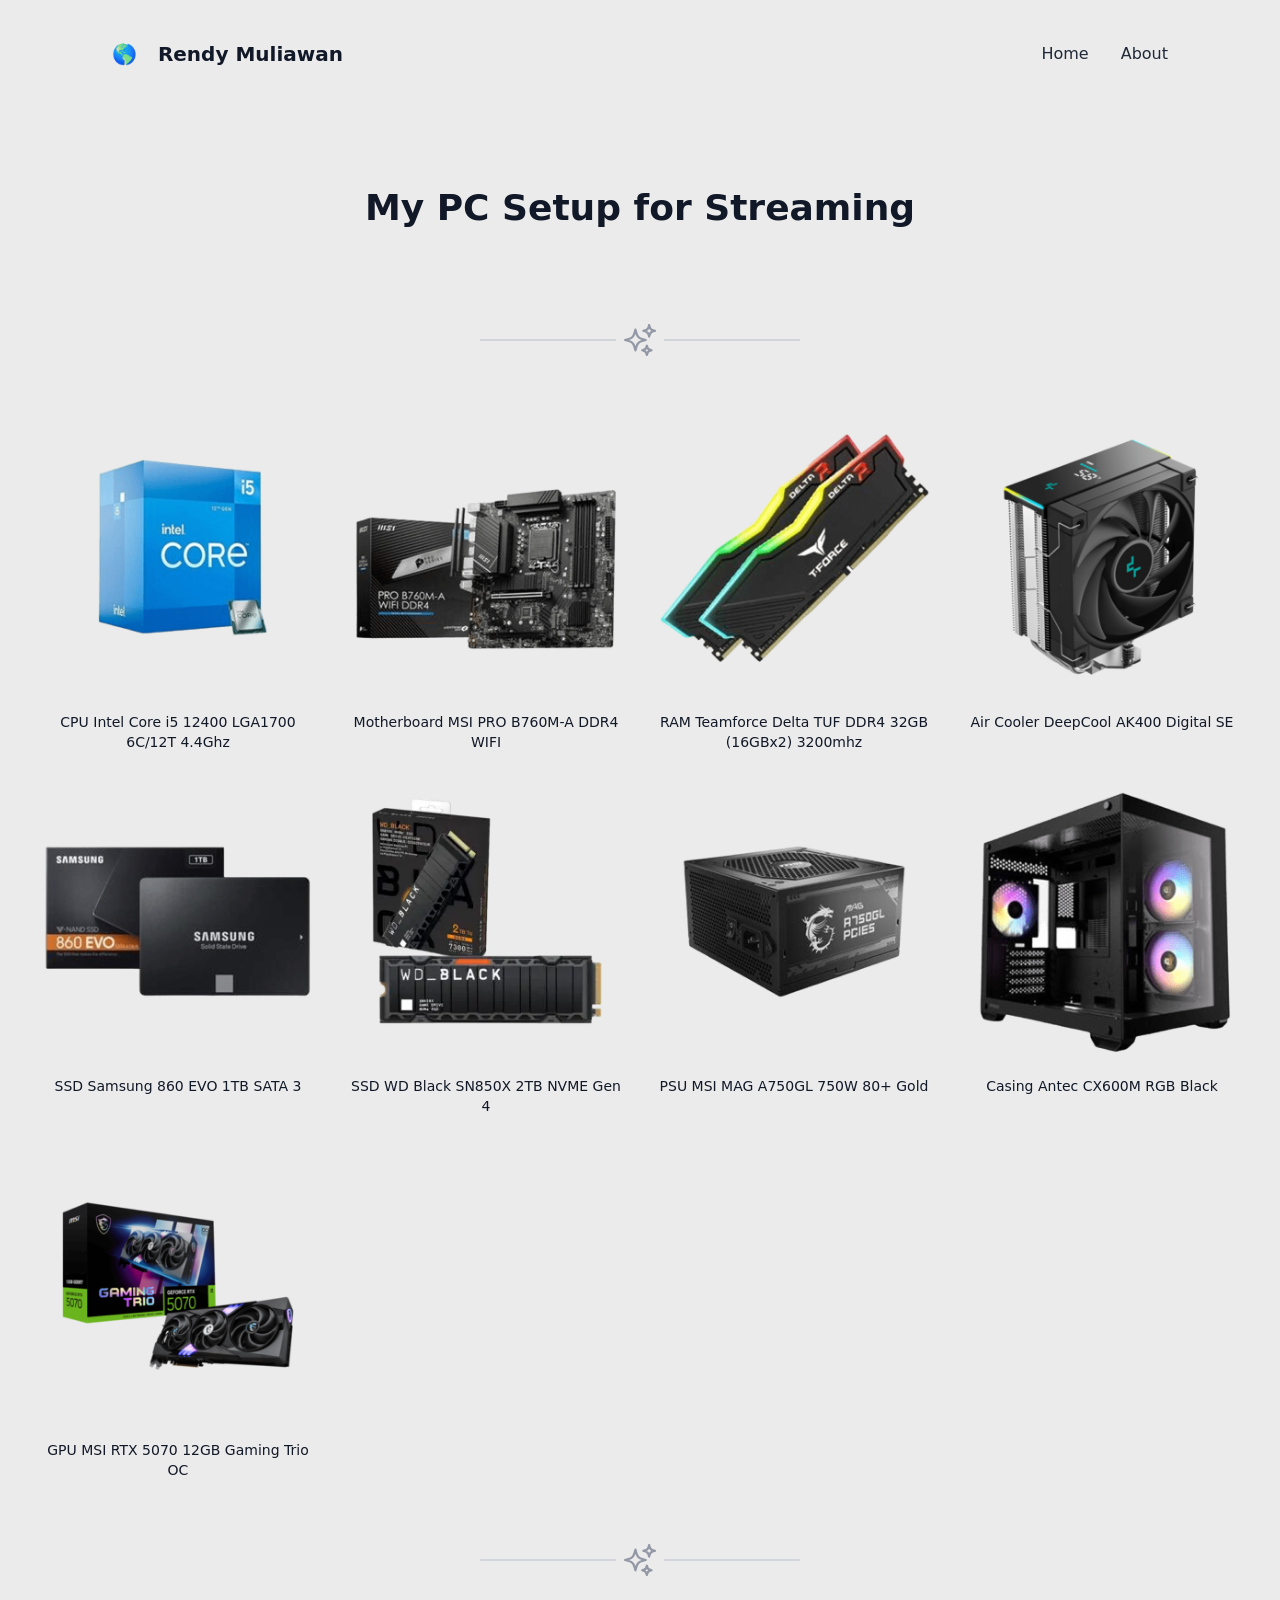
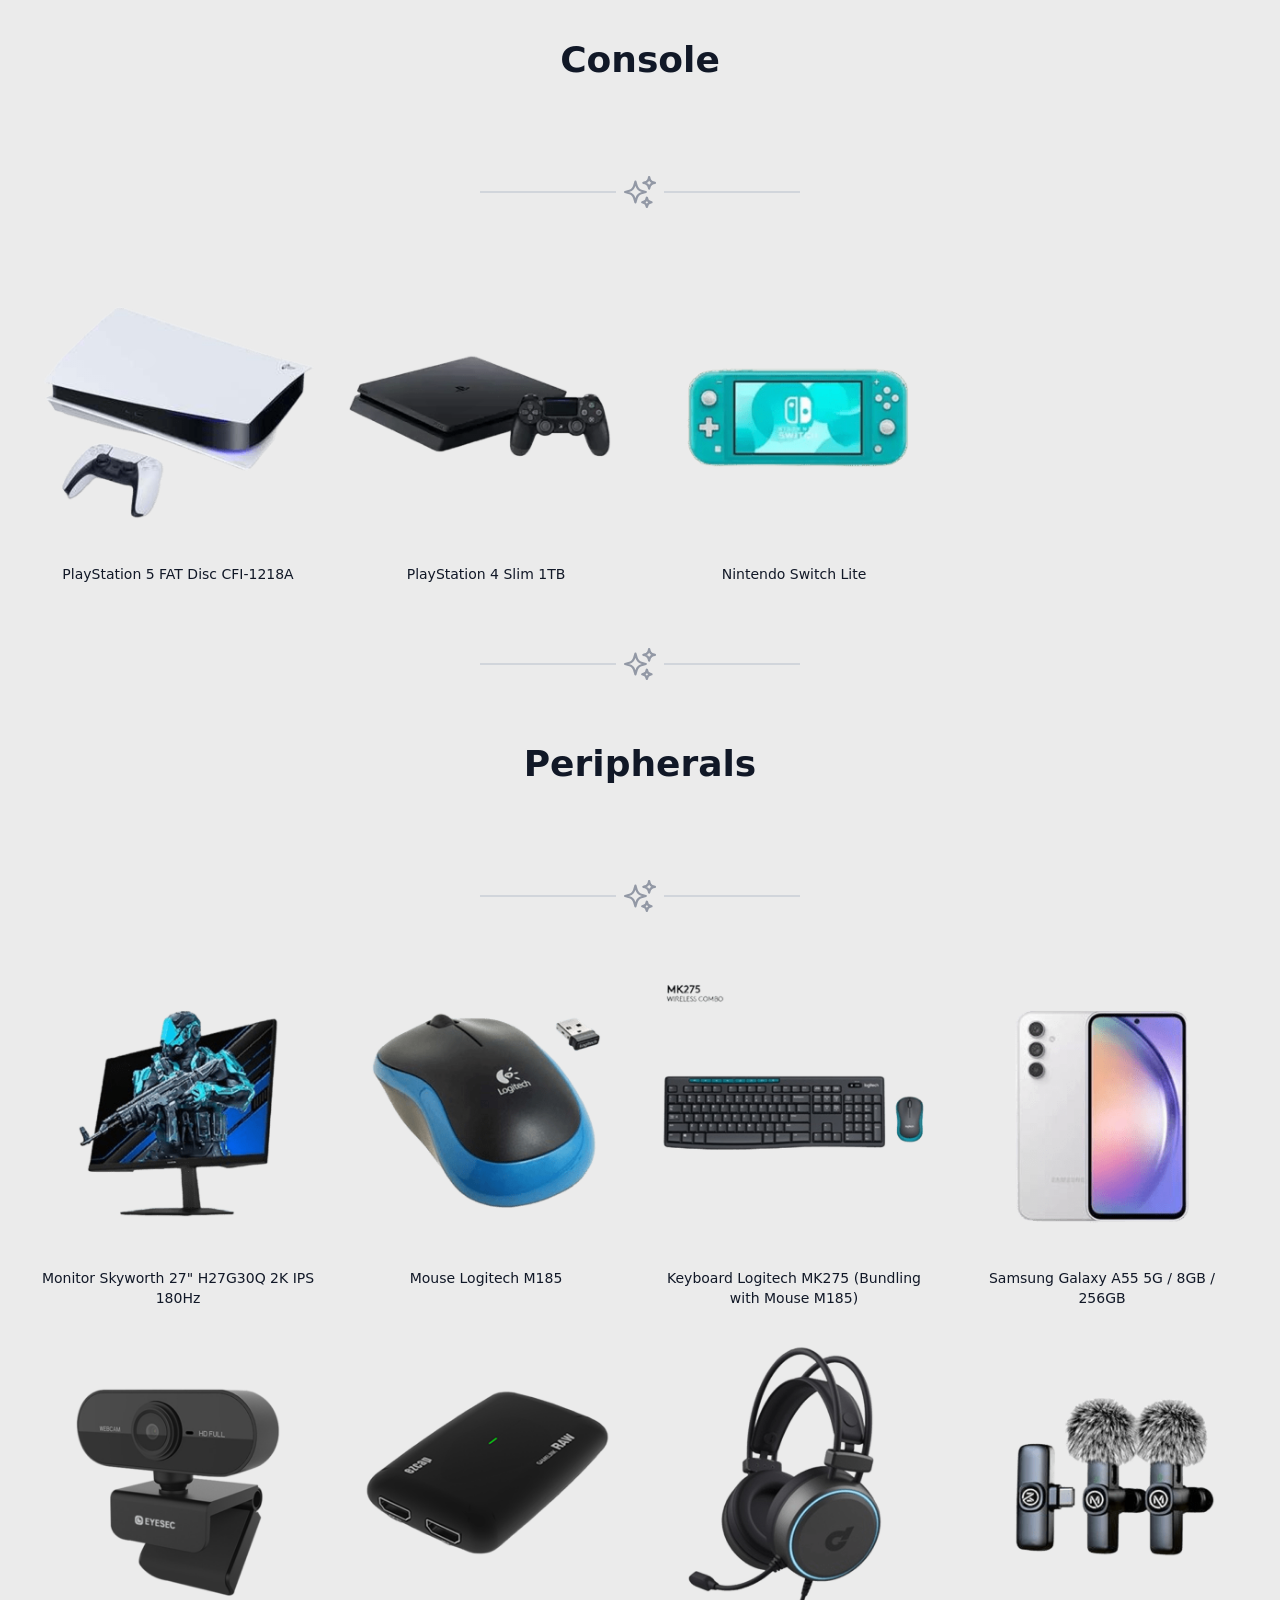
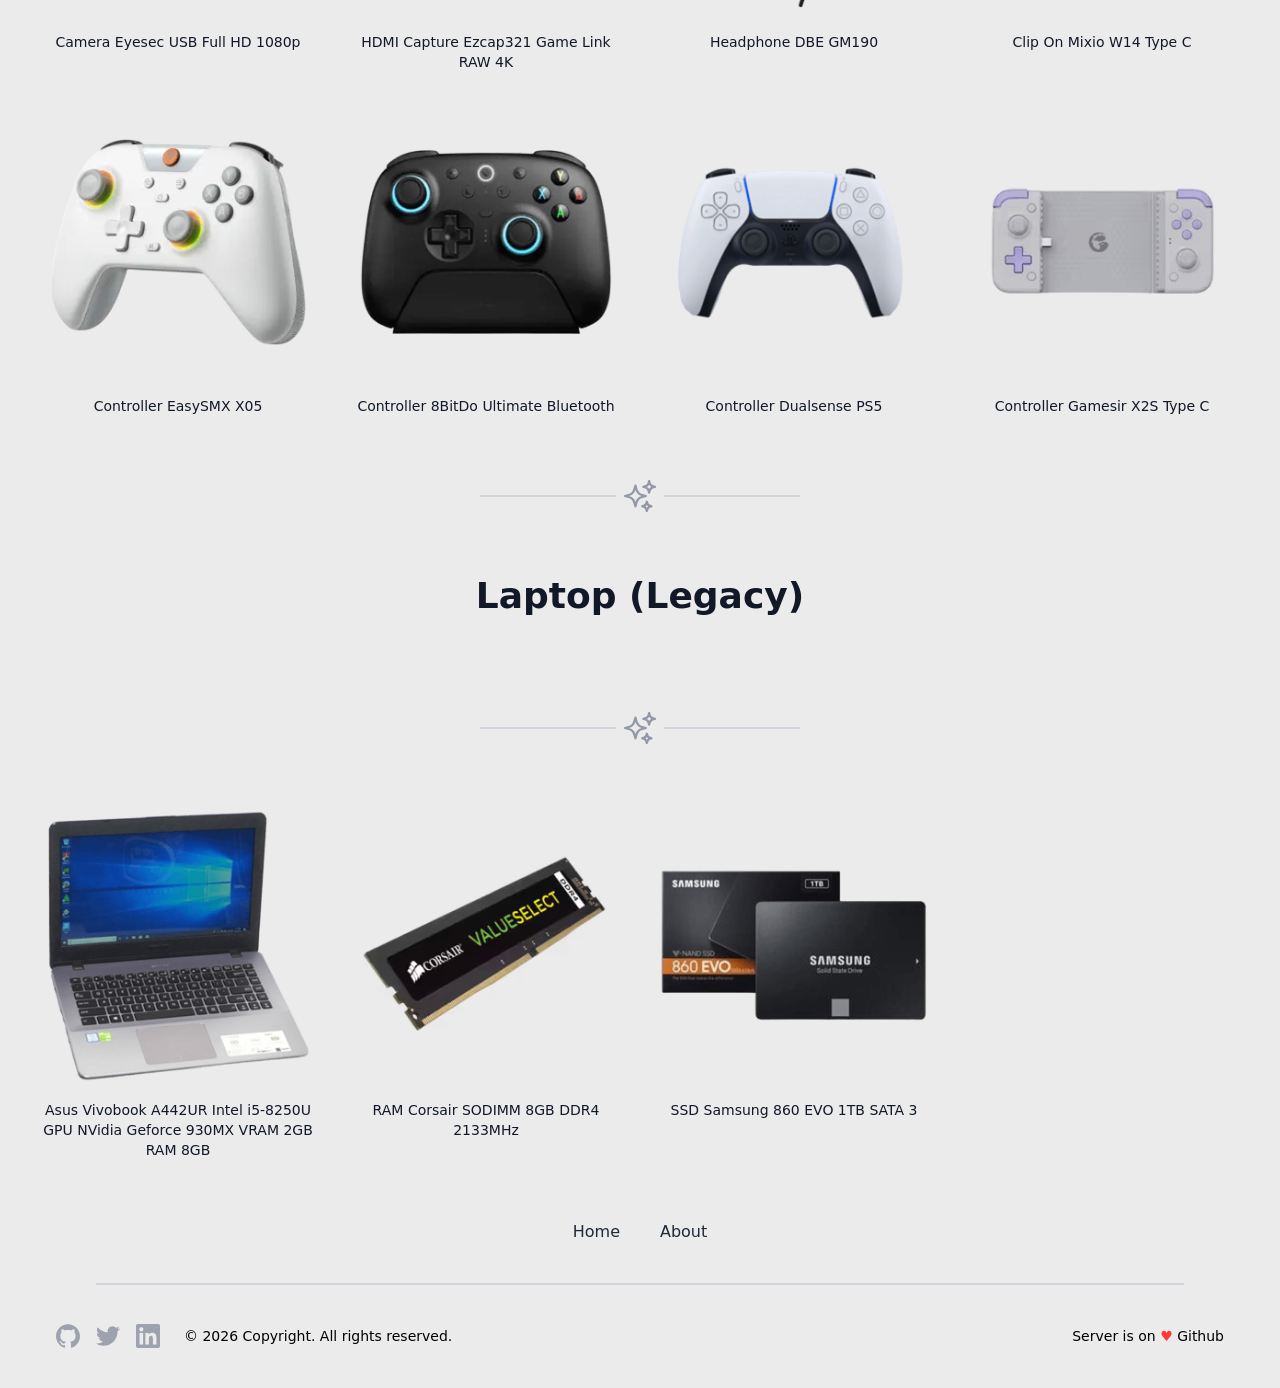
==== my-setup/index.html @ 17eda490 "Update fix font size" ====
<!DOCTYPE html><html><head><meta charSet="utf-8"/><meta name="viewport" content="width=device-width"/><title>My PC Setup</title><meta name="description" content="Hello welcome to my profile website, my name is Rendy, this is my portfolio summaries and you can also read my blog here."/><meta name="twitter:card" content="summary_large_image"/><meta name="twitter:site" content="@site"/><meta name="twitter:creator" content="@rendy1287"/><meta property="og:title" content="My PC Setup"/><meta property="og:description" content="Hello welcome to my profile website, my name is Rendy, this is my portfolio summaries and you can also read my blog here."/><meta property="og:image:alt" content="Profile"/><meta property="og:site_name" content="My PC Setup"/><meta property="og:url" content=""/><meta property="og:image" content="/images/seo-image.png"/><link rel="icon" href="/favicon2.png"/><meta name="next-head-count" content="14"/><link rel="preload" href="/_next/static/css/5028bfb8604db3ee.css" as="style"/><link rel="stylesheet" href="/_next/static/css/5028bfb8604db3ee.css" data-n-g=""/><noscript data-n-css=""></noscript><script defer="" nomodule="" src="/_next/static/chunks/polyfills-78c92fac7aa8fdd8.js"></script><script src="/_next/static/chunks/webpack-f32c77bc988234ac.js" defer=""></script><script src="/_next/static/chunks/framework-fc1c067761e62a33.js" defer=""></script><script src="/_next/static/chunks/main-60c117dbd4ef9169.js" defer=""></script><script src="/_next/static/chunks/pages/_app-3aefd6926aa5cdf3.js" defer=""></script><script src="/_next/static/chunks/262-fde9285eff8446ca.js" defer=""></script><script src="/_next/static/chunks/pages/my-setup-2b20e01e2dd62e2c.js" defer=""></script><script src="/_next/static/uV_wc77otaQeEwHCoiUc0/_buildManifest.js" defer=""></script><script src="/_next/static/uV_wc77otaQeEwHCoiUc0/_ssgManifest.js" defer=""></script></head><body><div id="__next"><div class="flex min-h-screen flex-col font-sans bg-neutral-200/80"><header class="prose max-w-none border-b-2 md:border-b-0 border-slate-100 mb-10 md:mb-20"><div class="flex justify-between items-center px-4 md:px-28 py-4 md:py-10 h-full"><a class="no-underline text-xl font-bold" href="/" aria-label="Link to home page">🌎   Rendy Muliawan</a><nav class="-mr-2 min-[768px]:hidden"><button type="button" class="inline-flex items-center justify-center rounded-md bg-white p-2 text-gray-400 hover:bg-gray-100 hover:text-gray-500 focus:outline-none" aria-label="Open menu"><svg class="h-6 w-6 stroke-gray-900" xmlns="http://www.w3.org/2000/svg" fill="none" viewBox="0 0 24 24" stroke-width="1.5" stroke="currentColor" aria-hidden="true" focusable="false"><path stroke-linecap="round" stroke-linejoin="round" d="M3.75 6.75h16.5M3.75 12h16.5m-16.5 5.25h16.5"></path></svg></button></nav><nav class="items-center space-x-8 hidden min-[768px]:flex"><a class="no-underline justify-center items-center focus:outline-none focus-visible:ring-2 focus-visible:ring-offset-1 text-gray-800 px-0 hover:text-cyan-700 hover:bg-none bg-none font-medium shrink-0 border-transparent" href="/">Home</a><a class="no-underline justify-center items-center focus:outline-none focus-visible:ring-2 focus-visible:ring-offset-1 text-gray-800 px-0 hover:text-cyan-700 hover:bg-none bg-none font-medium shrink-0 border-transparent" href="/about">About</a></nav></div></header><main class="max-w-none flex flex-1 flex-col"><div class="flex-1"><div class="mx-auto px-4 md:px-10 sm:px-2 prose max-w-7xl"><div><div align="center"><h1>My PC Setup for Streaming</h1></div></div><div><div role="separator" class="mx-auto flex h-6 w-full max-w-xs items-center gap-2 py-10 md:py-20"><div class="h-0.5 flex-1 bg-gray-300 "></div><img aria-hidden="true" alt="" loading="lazy" width="28" height="28" decoding="async" data-nimg="1" class="h-8 w-8 stroke-gray-400 " style="color:transparent" src="/_next/static/media/stars.7d2ea8b4.svg"/><div class="h-0.5 flex-1 bg-gray-300 "></div></div></div><div style="display:grid;grid-template-columns:1fr 1fr 1fr 1fr"><div><div><a href="https://www.tokopedia.com/search?q=Intel%20i5%2012400" target="_blank" rel="noopener noreferrer" class="no-underline not-prose hover:underline clickableImage"><div class="flex flex-col items-center"><img src="/images/my-setup/intel_i5_12400.png" alt="CPU Intel Core i5 12400 LGA1700 6C/12T 4.4Ghz"/><p class="mt-0 text-center text-base md:text-sm">CPU Intel Core i5 12400 LGA1700 6C/12T 4.4Ghz</p></div></a></div></div><div><div><a href="https://www.tokopedia.com/search?q=Motherboard%20MSI%20PRO%20B760M-A%20DDR4%20WIFI" target="_blank" rel="noopener noreferrer" class="no-underline not-prose hover:underline clickableImage"><div class="flex flex-col items-center"><img src="/images/my-setup/msi_b760m_a_wifi_ddr4.png" alt="Motherboard MSI PRO B760M-A DDR4 WIFI"/><p class="mt-0 text-center text-base md:text-sm">Motherboard MSI PRO B760M-A DDR4 WIFI</p></div></a></div></div><div><div><a href="https://www.tokopedia.com/search?q=RAM%20Teamforce%20Delta%20TUF%20DDR4%2032GB%203200mhz" target="_blank" rel="noopener noreferrer" class="no-underline not-prose hover:underline clickableImage"><div class="flex flex-col items-center"><img src="/images/my-setup/ram_teamforce_delta_tuf_32gb_3200mhz.png" alt="RAM Teamforce Delta TUF DDR4 32GB (16GBx2) 3200mhz"/><p class="mt-0 text-center text-base md:text-sm">RAM Teamforce Delta TUF DDR4 32GB (16GBx2) 3200mhz</p></div></a></div></div><div><div><a href="https://www.tokopedia.com/search?q=Deepcool%20AK400%20Digital" target="_blank" rel="noopener noreferrer" class="no-underline not-prose hover:underline clickableImage"><div class="flex flex-col items-center"><img src="/images/my-setup/deepcool_ak400_digital.png" alt="Air Cooler DeepCool AK400 Digital SE"/><p class="mt-0 text-center text-base md:text-sm">Air Cooler DeepCool AK400 Digital SE</p></div></a></div></div><div><div><a href="https://www.tokopedia.com/search?q=SSD%20Samsung%20860%20EVO%201TB" target="_blank" rel="noopener noreferrer" class="no-underline not-prose hover:underline clickableImage"><div class="flex flex-col items-center"><img src="/images/my-setup/ssd_samsung_860_evo_1tb.png" alt="SSD Samsung 860 EVO 1TB SATA 3"/><p class="mt-0 text-center text-base md:text-sm">SSD Samsung 860 EVO 1TB SATA 3</p></div></a></div></div><div><div><a href="https://www.tokopedia.com/search?q=SSD%20WD%20Black%20SN850X%202TB" target="_blank" rel="noopener noreferrer" class="no-underline not-prose hover:underline clickableImage"><div class="flex flex-col items-center"><img src="/images/my-setup/ssd_wd_sn850x_2tb.png" alt="SSD WD Black SN850X 2TB NVME Gen 4"/><p class="mt-0 text-center text-base md:text-sm">SSD WD Black SN850X 2TB NVME Gen 4</p></div></a></div></div><div><div><a href="https://www.tokopedia.com/search?q=PSU%20MSI%20MAG%20A750GL%20750W%2080%20Gold" target="_blank" rel="noopener noreferrer" class="no-underline not-prose hover:underline clickableImage"><div class="flex flex-col items-center"><img src="/images/my-setup/psu_msi_mag_a750gl_80_gold.png" alt="PSU MSI MAG A750GL 750W 80+ Gold"/><p class="mt-0 text-center text-base md:text-sm">PSU MSI MAG A750GL 750W 80+ Gold</p></div></a></div></div><div><div><a href="https://www.tokopedia.com/search?st=&amp;q=Casing%20Antec%20CX600M%20RGB%20Black" target="_blank" rel="noopener noreferrer" class="no-underline not-prose hover:underline clickableImage"><div class="flex flex-col items-center"><img src="/images/my-setup/casing_antec_cx600m_rgb.png" alt="Casing Antec CX600M RGB Black"/><p class="mt-0 text-center text-base md:text-sm">Casing Antec CX600M RGB Black</p></div></a></div></div><div><div><a href="https://www.tokopedia.com/search?st=&amp;q=MSI%20RTX%205070" target="_blank" rel="noopener noreferrer" class="no-underline not-prose hover:underline clickableImage"><div class="flex flex-col items-center"><img src="/images/my-setup/msi_rtx_5070.png" alt="GPU MSI RTX 5070 12GB Gaming Trio OC"/><p class="mt-0 text-center text-base md:text-sm">GPU MSI RTX 5070 12GB Gaming Trio OC</p></div></a></div></div></div><div><div role="separator" class="mx-auto flex h-6 w-full max-w-xs items-center gap-2 py-10 md:py-20"><div class="h-0.5 flex-1 bg-gray-300 "></div><img aria-hidden="true" alt="" loading="lazy" width="28" height="28" decoding="async" data-nimg="1" class="h-8 w-8 stroke-gray-400 " style="color:transparent" src="/_next/static/media/stars.7d2ea8b4.svg"/><div class="h-0.5 flex-1 bg-gray-300 "></div></div></div><div><div align="center"><h1>Console</h1></div></div><div><div role="separator" class="mx-auto flex h-6 w-full max-w-xs items-center gap-2 py-10 md:py-20"><div class="h-0.5 flex-1 bg-gray-300 "></div><img aria-hidden="true" alt="" loading="lazy" width="28" height="28" decoding="async" data-nimg="1" class="h-8 w-8 stroke-gray-400 " style="color:transparent" src="/_next/static/media/stars.7d2ea8b4.svg"/><div class="h-0.5 flex-1 bg-gray-300 "></div></div></div><div style="display:grid;grid-template-columns:1fr 1fr 1fr 1fr"><div><div><a href="https://www.tokopedia.com/search?q=PS5%20Fat%20Disc" target="_blank" rel="noopener noreferrer" class="no-underline not-prose hover:underline clickableImage"><div class="flex flex-col items-center"><img src="/images/my-setup/ps5_fat_disc.png" alt="PlayStation 5 FAT Disc CFI-1218A"/><p class="mt-0 text-center text-base md:text-sm">PlayStation 5 FAT Disc CFI-1218A</p></div></a></div></div><div><div><a href="https://www.tokopedia.com/search?q=PS4%20Slim%201TB" target="_blank" rel="noopener noreferrer" class="no-underline not-prose hover:underline clickableImage"><div class="flex flex-col items-center"><img src="/images/my-setup/ps4_slim_1tb.png" alt="PlayStation 4 Slim 1TB"/><p class="mt-0 text-center text-base md:text-sm">PlayStation 4 Slim 1TB</p></div></a></div></div><div><div><a href="https://www.tokopedia.com/search?q=Nintendo%20Switch%20Lite" target="_blank" rel="noopener noreferrer" class="no-underline not-prose hover:underline clickableImage"><div class="flex flex-col items-center"><img src="/images/my-setup/nintendo_switch_lite.png" alt="Nintendo Switch Lite"/><p class="mt-0 text-center text-base md:text-sm">Nintendo Switch Lite</p></div></a></div></div></div><div><div role="separator" class="mx-auto flex h-6 w-full max-w-xs items-center gap-2 py-10 md:py-20"><div class="h-0.5 flex-1 bg-gray-300 "></div><img aria-hidden="true" alt="" loading="lazy" width="28" height="28" decoding="async" data-nimg="1" class="h-8 w-8 stroke-gray-400 " style="color:transparent" src="/_next/static/media/stars.7d2ea8b4.svg"/><div class="h-0.5 flex-1 bg-gray-300 "></div></div></div><div><div align="center"><h1>Peripherals</h1></div></div><div><div role="separator" class="mx-auto flex h-6 w-full max-w-xs items-center gap-2 py-10 md:py-20"><div class="h-0.5 flex-1 bg-gray-300 "></div><img aria-hidden="true" alt="" loading="lazy" width="28" height="28" decoding="async" data-nimg="1" class="h-8 w-8 stroke-gray-400 " style="color:transparent" src="/_next/static/media/stars.7d2ea8b4.svg"/><div class="h-0.5 flex-1 bg-gray-300 "></div></div></div><div style="display:grid;grid-template-columns:1fr 1fr 1fr 1fr"><div><div><a href="https://www.tokopedia.com/search?q=Skyworth%2027%20H27G30Q" target="_blank" rel="noopener noreferrer" class="no-underline not-prose hover:underline clickableImage"><div class="flex flex-col items-center"><img src="/images/my-setup/skyworth_27_h27g30q.png" alt="Monitor Skyworth 27&quot; H27G30Q 2K IPS 180Hz"/><p class="mt-0 text-center text-base md:text-sm">Monitor Skyworth 27&quot; H27G30Q 2K IPS 180Hz</p></div></a></div></div><div><div><a href="https://www.tokopedia.com/search?q=Logitech%20M185" target="_blank" rel="noopener noreferrer" class="no-underline not-prose hover:underline clickableImage"><div class="flex flex-col items-center"><img src="/images/my-setup/mouse_logitech_m185.png" alt="Mouse Logitech M185"/><p class="mt-0 text-center text-base md:text-sm">Mouse Logitech M185</p></div></a></div></div><div><div><a href="https://www.tokopedia.com/search?q=Logitech%20MK275" target="_blank" rel="noopener noreferrer" class="no-underline not-prose hover:underline clickableImage"><div class="flex flex-col items-center"><img src="/images/my-setup/keyboard_logitech_k275.png" alt="Keyboard Logitech MK275 (Bundling with Mouse M185)"/><p class="mt-0 text-center text-base md:text-sm">Keyboard Logitech MK275 (Bundling with Mouse M185)</p></div></a></div></div><div><div><a href="https://www.tokopedia.com/search?q=Samsung%20A55%205G" target="_blank" rel="noopener noreferrer" class="no-underline not-prose hover:underline clickableImage"><div class="flex flex-col items-center"><img src="/images/my-setup/samsung_a55_5g.png" alt="Samsung Galaxy A55 5G / 8GB / 256GB"/><p class="mt-0 text-center text-base md:text-sm">Samsung Galaxy A55 5G / 8GB / 256GB</p></div></a></div></div><div><div><a href="https://www.tokopedia.com/search?q=Eyesec%20USB%20Full%20HD" target="_blank" rel="noopener noreferrer" class="no-underline not-prose hover:underline clickableImage"><div class="flex flex-col items-center"><img src="/images/my-setup/eyesec_usb_full_hd_1080.png" alt="Camera Eyesec USB Full HD 1080p"/><p class="mt-0 text-center text-base md:text-sm">Camera Eyesec USB Full HD 1080p</p></div></a></div></div><div><div><a href="https://www.tokopedia.com/search?st=&amp;q=Ezcap321%20Game%20Link%20RAW%204K" target="_blank" rel="noopener noreferrer" class="no-underline not-prose hover:underline clickableImage"><div class="flex flex-col items-center"><img src="/images/my-setup/ezcap321.png" alt="HDMI Capture Ezcap321 Game Link RAW 4K"/><p class="mt-0 text-center text-base md:text-sm">HDMI Capture Ezcap321 Game Link RAW 4K</p></div></a></div></div><div><div><a href="https://www.tokopedia.com/search?q=DBE%20GM190" target="_blank" rel="noopener noreferrer" class="no-underline not-prose hover:underline clickableImage"><div class="flex flex-col items-center"><img src="/images/my-setup/dbe_gm190.png" alt="Headphone DBE GM190"/><p class="mt-0 text-center text-base md:text-sm">Headphone DBE GM190</p></div></a></div></div><div><div><a href="https://www.tokopedia.com/search?st=&amp;q=Mixio%20W14%20Type%20C" target="_blank" rel="noopener noreferrer" class="no-underline not-prose hover:underline clickableImage"><div class="flex flex-col items-center"><img src="/images/my-setup/mixio_w14_type_c.png" alt="Clip On Mixio W14 Type C"/><p class="mt-0 text-center text-base md:text-sm">Clip On Mixio W14 Type C</p></div></a></div></div><div><div><a href="https://www.tokopedia.com/search?q=EasySMX%20X05" target="_blank" rel="noopener noreferrer" class="no-underline not-prose hover:underline clickableImage"><div class="flex flex-col items-center"><img src="/images/my-setup/easysmx_x05.png" alt="Controller EasySMX X05"/><p class="mt-0 text-center text-base md:text-sm">Controller EasySMX X05</p></div></a></div></div><div><div><a href="https://www.tokopedia.com/search?q=8BitDo%20Ultimate%20Bluetooth" target="_blank" rel="noopener noreferrer" class="no-underline not-prose hover:underline clickableImage"><div class="flex flex-col items-center"><img src="/images/my-setup/8bitdo_ultimate_bluetooth.png" alt="Controller 8BitDo Ultimate Bluetooth"/><p class="mt-0 text-center text-base md:text-sm">Controller 8BitDo Ultimate Bluetooth</p></div></a></div></div><div><div><a href="https://www.tokopedia.com/search?q=Dualsense%20PS5" target="_blank" rel="noopener noreferrer" class="no-underline not-prose hover:underline clickableImage"><div class="flex flex-col items-center"><img src="/images/my-setup/dualsense_ps5.png" alt="Controller Dualsense PS5"/><p class="mt-0 text-center text-base md:text-sm">Controller Dualsense PS5</p></div></a></div></div><div><div><a href="https://www.tokopedia.com/search?q=Gamesir%20X2S%20Type%20C" target="_blank" rel="noopener noreferrer" class="no-underline not-prose hover:underline clickableImage"><div class="flex flex-col items-center"><img src="/images/my-setup/gamesir_x2s_type_c.png" alt="Controller Gamesir X2S Type C"/><p class="mt-0 text-center text-base md:text-sm">Controller Gamesir X2S Type C</p></div></a></div></div></div><div><div role="separator" class="mx-auto flex h-6 w-full max-w-xs items-center gap-2 py-10 md:py-20"><div class="h-0.5 flex-1 bg-gray-300 "></div><img aria-hidden="true" alt="" loading="lazy" width="28" height="28" decoding="async" data-nimg="1" class="h-8 w-8 stroke-gray-400 " style="color:transparent" src="/_next/static/media/stars.7d2ea8b4.svg"/><div class="h-0.5 flex-1 bg-gray-300 "></div></div></div><div><div align="center"><h1>Laptop (Legacy)</h1></div></div><div><div role="separator" class="mx-auto flex h-6 w-full max-w-xs items-center gap-2 py-10 md:py-20"><div class="h-0.5 flex-1 bg-gray-300 "></div><img aria-hidden="true" alt="" loading="lazy" width="28" height="28" decoding="async" data-nimg="1" class="h-8 w-8 stroke-gray-400 " style="color:transparent" src="/_next/static/media/stars.7d2ea8b4.svg"/><div class="h-0.5 flex-1 bg-gray-300 "></div></div></div><div style="display:grid;grid-template-columns:1fr 1fr 1fr 1fr"><div><div><a href="https://www.tokopedia.com/search?q=Asus%20Vivobook%20A442UR" target="_blank" rel="noopener noreferrer" class="no-underline not-prose hover:underline clickableImage"><div class="flex flex-col items-center"><img src="/images/my-setup/laptop_asus_vivobook_a442ur.png" alt="Asus Vivobook A442UR Intel i5-8250U GPU NVidia Geforce 930MX VRAM 2GB RAM 8GB"/><p class="mt-0 text-center text-base md:text-sm">Asus Vivobook A442UR Intel i5-8250U GPU NVidia Geforce 930MX VRAM 2GB RAM 8GB</p></div></a></div></div><div><div><a href="https://www.tokopedia.com/search?q=RAM%20Corsair%20SODIMM%204GB%20DDR4" target="_blank" rel="noopener noreferrer" class="no-underline not-prose hover:underline clickableImage"><div class="flex flex-col items-center"><img src="/images/my-setup/corsair_sodimm_4gb_ddr4_2133mhz.png" alt="RAM Corsair SODIMM 4GB DDR4 2133MHz"/><p class="mt-0 text-center text-base md:text-sm">RAM Corsair SODIMM 8GB DDR4 2133MHz</p></div></a></div></div><div><div><a href="https://www.tokopedia.com/search?q=SSD%20Samsung%20860%20EVO%201TB" target="_blank" rel="noopener noreferrer" class="no-underline not-prose hover:underline clickableImage"><div class="flex flex-col items-center"><img src="/images/my-setup/ssd_samsung_860_evo_1tb.png" alt="SSD Samsung 860 EVO 1TB SATA 3"/><p class="mt-0 text-center text-base md:text-sm">SSD Samsung 860 EVO 1TB SATA 3</p></div></a></div></div></div><p></p></div></div></main><footer class="py-6 md:py-10 px-4"><h2 class="sr-only">Footer</h2><div class="mx-auto max-w-7xl"><ul class="flex flex-row justify-center gap-10 items-center"><li class="list-none h-6"><a class="no-underline justify-center items-center focus:outline-none focus-visible:ring-2 focus-visible:ring-offset-1 text-gray-800 px-0 hover:text-cyan-700 hover:bg-none bg-none font-medium shrink-0 border-transparent block h-full" href="/">Home</a></li><li class="list-none h-6"><a class="no-underline justify-center items-center focus:outline-none focus-visible:ring-2 focus-visible:ring-offset-1 text-gray-800 px-0 hover:text-cyan-700 hover:bg-none bg-none font-medium shrink-0 border-transparent block h-full" href="/about">About</a></li></ul><div role="separator" class="mx-auto flex h-6 w-full max-w-7xl justify-center items-center gap-2 py-6 md:py-10 md:px-20"><div class="h-0.5 flex-1 bg-gray-300 "></div></div><div class=" flex flex-col gap-6 md:flex-row justify-between items-center max-w-7xl px-5 md:px-10 text-center md:text-left external-link"><div class="flex flex-col md:flex-row items-center gap-6"><div class="flex space-x-4 md:justify-center xl:justify-start"><a href="https://www.github.com/rendy1287" target="_blank" rel="noopener noreferrer" class="font-medium text-gray-400 after:hidden" aria-label="My Github page (opens in new window)"><svg class="h-6 w-6" fill="currentColor" viewBox="0 0 24 24" aria-hidden="true" focusable="false"><path d="M12 .297c-6.63 0-12 5.373-12 12 0 5.303 3.438 9.8 8.205 11.385.6.113.82-.258.82-.577 0-.285-.01-1.04-.015-2.04-3.338.724-4.042-1.61-4.042-1.61C4.422 18.07 3.633 17.7 3.633 17.7c-1.087-.744.084-.729.084-.729 1.205.084 1.838 1.236 1.838 1.236 1.07 1.835 2.809 1.305 3.495.998.108-.776.417-1.305.76-1.605-2.665-.3-5.466-1.332-5.466-5.93 0-1.31.465-2.38 1.235-3.22-.135-.303-.54-1.523.105-3.176 0 0 1.005-.322 3.3 1.23.96-.267 1.98-.399 3-.405 1.02.006 2.04.138 3 .405 2.28-1.552 3.285-1.23 3.285-1.23.645 1.653.24 2.873.12 3.176.765.84 1.23 1.91 1.23 3.22 0 4.61-2.805 5.625-5.475 5.92.42.36.81 1.096.81 2.22 0 1.606-.015 2.896-.015 3.286 0 .315.21.69.825.57C20.565 22.092 24 17.592 24 12.297c0-6.627-5.373-12-12-12"></path></svg></a><a href="https://www.twitter.com/rendy1287" target="_blank" rel="noopener noreferrer" class="text-gray-400 after:hidden" aria-label="My Twitter profile (opens in new window)"><svg class="h-6 w-6" fill="currentColor" viewBox="0 0 24 24" aria-hidden="true" focusable="false"><path d="M23.953 4.57a10 10 0 01-2.825.775 4.958 4.958 0 002.163-2.723c-.951.555-2.005.959-3.127 1.184a4.92 4.92 0 00-8.384 4.482C7.69 8.095 4.067 6.13 1.64 3.162a4.822 4.822 0 00-.666 2.475c0 1.71.87 3.213 2.188 4.096a4.904 4.904 0 01-2.228-.616v.06a4.923 4.923 0 003.946 4.827 4.996 4.996 0 01-2.212.085 4.936 4.936 0 004.604 3.417 9.867 9.867 0 01-6.102 2.105c-.39 0-.779-.023-1.17-.067a13.995 13.995 0 007.557 2.209c9.053 0 13.998-7.496 13.998-13.985 0-.21 0-.42-.015-.63A9.935 9.935 0 0024 4.59z"></path></svg></a><a href="https://www.linkedin.com" target="_blank" rel="noopener noreferrer" class="text-gray-400 after:hidden" aria-label="My LinkedIn profile (opens in new window)"><svg class="h-6 w-6" fill="currentColor" viewBox="0 0 24 24" aria-hidden="true" focusable="false"><path d="M20.447 20.452h-3.554v-5.569c0-1.328-.027-3.037-1.852-3.037-1.853 0-2.136 1.445-2.136 2.939v5.667H9.351V9h3.414v1.561h.046c.477-.9 1.637-1.85 3.37-1.85 3.601 0 4.267 2.37 4.267 5.455v6.286zM5.337 7.433c-1.144 0-2.063-.926-2.063-2.065 0-1.138.92-2.063 2.063-2.063 1.14 0 2.064.925 2.064 2.063 0 1.139-.925 2.065-2.064 2.065zm1.782 13.019H3.555V9h3.564v11.452zM22.225 0H1.771C.792 0 0 .774 0 1.729v20.542C0 23.227.792 24 1.771 24h20.451C23.2 24 24 23.227 24 22.271V1.729C24 .774 23.2 0 22.222 0h.003z"></path></svg></a></div><p class="text-sm">© <!-- -->2026<!-- --> Copyright. All rights reserved.</p></div><p class="text-sm">Server is on <span class="text-[#ff3838]">♥</span> Github</p></div></div></footer></div></div><script id="__NEXT_DATA__" type="application/json">{"props":{"pageProps":{"mySetup":{"content":[{"type":"component-block","component":"h1","props":{"align":"center","text":"My PC Setup for Streaming"},"children":[{"type":"component-inline-prop","children":[{"text":""}]}],"textAlign":null},{"type":"component-block","component":"divider","props":{"noIcon":false},"children":[{"type":"component-inline-prop","children":[{"text":""}]}],"textAlign":null},{"type":"layout","layout":[1,1,1,1],"children":[{"type":"layout-area","children":[{"type":"component-block","component":"clickableImage","props":{"src":"images/my-setup/intel_i5_12400.png","alt":"CPU Intel Core i5 12400 LGA1700 6C/12T 4.4Ghz","caption":"CPU Intel Core i5 12400 LGA1700 6C/12T 4.4Ghz","url":"https://www.tokopedia.com/search?q=Intel%20i5%2012400","width":"","height":""},"children":[{"type":"component-inline-prop","children":[{"text":""}]}]}]},{"type":"layout-area","children":[{"type":"component-block","component":"clickableImage","props":{"src":"images/my-setup/msi_b760m_a_wifi_ddr4.png","alt":"Motherboard MSI PRO B760M-A DDR4 WIFI","caption":"Motherboard MSI PRO B760M-A DDR4 WIFI","url":"https://www.tokopedia.com/search?q=Motherboard%20MSI%20PRO%20B760M-A%20DDR4%20WIFI","width":"","height":""},"children":[{"type":"component-inline-prop","children":[{"text":""}]}]}]},{"type":"layout-area","children":[{"type":"component-block","component":"clickableImage","props":{"src":"images/my-setup/ram_teamforce_delta_tuf_32gb_3200mhz.png","alt":"RAM Teamforce Delta TUF DDR4 32GB (16GBx2) 3200mhz","caption":"RAM Teamforce Delta TUF DDR4 32GB (16GBx2) 3200mhz","url":"https://www.tokopedia.com/search?q=RAM%20Teamforce%20Delta%20TUF%20DDR4%2032GB%203200mhz","width":"","height":""},"children":[{"type":"component-inline-prop","children":[{"text":""}]}]}]},{"type":"layout-area","children":[{"type":"component-block","component":"clickableImage","props":{"src":"images/my-setup/deepcool_ak400_digital.png","alt":"Air Cooler DeepCool AK400 Digital SE","caption":"Air Cooler DeepCool AK400 Digital SE","url":"https://www.tokopedia.com/search?q=Deepcool%20AK400%20Digital","width":"","height":""},"children":[{"type":"component-inline-prop","children":[{"text":""}]}]}]},{"type":"layout-area","children":[{"type":"component-block","component":"clickableImage","props":{"src":"images/my-setup/ssd_samsung_860_evo_1tb.png","alt":"SSD Samsung 860 EVO 1TB SATA 3","caption":"SSD Samsung 860 EVO 1TB SATA 3","url":"https://www.tokopedia.com/search?q=SSD%20Samsung%20860%20EVO%201TB","width":"","height":""},"children":[{"type":"component-inline-prop","children":[{"text":""}]}]}]},{"type":"layout-area","children":[{"type":"component-block","component":"clickableImage","props":{"src":"images/my-setup/ssd_wd_sn850x_2tb.png","alt":"SSD WD Black SN850X 2TB NVME Gen 4","caption":"SSD WD Black SN850X 2TB NVME Gen 4","url":"https://www.tokopedia.com/search?q=SSD%20WD%20Black%20SN850X%202TB","width":"","height":""},"children":[{"type":"component-inline-prop","children":[{"text":""}]}]}]},{"type":"layout-area","children":[{"type":"component-block","component":"clickableImage","props":{"src":"images/my-setup/psu_msi_mag_a750gl_80_gold.png","alt":"PSU MSI MAG A750GL 750W 80+ Gold","caption":"PSU MSI MAG A750GL 750W 80+ Gold","url":"https://www.tokopedia.com/search?q=PSU%20MSI%20MAG%20A750GL%20750W%2080%20Gold","width":"","height":""},"children":[{"type":"component-inline-prop","children":[{"text":""}]}]}]},{"type":"layout-area","children":[{"type":"component-block","component":"clickableImage","props":{"src":"images/my-setup/casing_antec_cx600m_rgb.png","alt":"Casing Antec CX600M RGB Black","caption":"Casing Antec CX600M RGB Black","url":"https://www.tokopedia.com/search?st=\u0026q=Casing%20Antec%20CX600M%20RGB%20Black","width":"","height":""},"children":[{"type":"component-inline-prop","children":[{"text":""}]}]}]},{"type":"layout-area","children":[{"type":"component-block","component":"clickableImage","props":{"src":"images/my-setup/msi_rtx_5070.png","alt":"GPU MSI RTX 5070 12GB Gaming Trio OC","caption":"GPU MSI RTX 5070 12GB Gaming Trio OC","url":"https://www.tokopedia.com/search?st=\u0026q=MSI%20RTX%205070","width":"","height":""},"children":[{"type":"component-inline-prop","children":[{"text":""}]}]}]}],"textAlign":null},{"type":"component-block","component":"divider","props":{"noIcon":false},"children":[{"type":"component-inline-prop","children":[{"text":""}]}],"textAlign":null},{"type":"component-block","component":"h1","props":{"align":"center","text":"Console"},"children":[{"type":"component-inline-prop","children":[{"text":""}]}],"textAlign":null},{"type":"component-block","component":"divider","props":{"noIcon":false},"children":[{"type":"component-inline-prop","children":[{"text":""}]}],"textAlign":null},{"type":"layout","layout":[1,1,1,1],"children":[{"type":"layout-area","children":[{"type":"component-block","component":"clickableImage","props":{"src":"images/my-setup/ps5_fat_disc.png","alt":"PlayStation 5 FAT Disc CFI-1218A","caption":"PlayStation 5 FAT Disc CFI-1218A","url":"https://www.tokopedia.com/search?q=PS5%20Fat%20Disc","width":"","height":""},"children":[{"type":"component-inline-prop","children":[{"text":""}]}]}]},{"type":"layout-area","children":[{"type":"component-block","component":"clickableImage","props":{"src":"images/my-setup/ps4_slim_1tb.png","alt":"PlayStation 4 Slim 1TB","caption":"PlayStation 4 Slim 1TB","url":"https://www.tokopedia.com/search?q=PS4%20Slim%201TB","width":"","height":""},"children":[{"type":"component-inline-prop","children":[{"text":""}]}]}]},{"type":"layout-area","children":[{"type":"component-block","component":"clickableImage","props":{"src":"images/my-setup/nintendo_switch_lite.png","alt":"Nintendo Switch Lite","caption":"Nintendo Switch Lite","url":"https://www.tokopedia.com/search?q=Nintendo%20Switch%20Lite","width":"","height":""},"children":[{"type":"component-inline-prop","children":[{"text":""}]}]}]}],"textAlign":null},{"type":"component-block","component":"divider","props":{"noIcon":false},"children":[{"type":"component-inline-prop","children":[{"text":""}]}],"textAlign":null},{"type":"component-block","component":"h1","props":{"align":"center","text":"Peripherals"},"children":[{"type":"component-inline-prop","children":[{"text":""}]}],"textAlign":null},{"type":"component-block","component":"divider","props":{"noIcon":false},"children":[{"type":"component-inline-prop","children":[{"text":""}]}],"textAlign":null},{"type":"layout","layout":[1,1,1,1],"children":[{"type":"layout-area","children":[{"type":"component-block","component":"clickableImage","props":{"src":"images/my-setup/skyworth_27_h27g30q.png","alt":"Monitor Skyworth 27\" H27G30Q 2K IPS 180Hz","caption":"Monitor Skyworth 27\" H27G30Q 2K IPS 180Hz","url":"https://www.tokopedia.com/search?q=Skyworth%2027%20H27G30Q","width":"","height":""},"children":[{"type":"component-inline-prop","children":[{"text":""}]}]}]},{"type":"layout-area","children":[{"type":"component-block","component":"clickableImage","props":{"src":"images/my-setup/mouse_logitech_m185.png","alt":"Mouse Logitech M185","caption":"Mouse Logitech M185","url":"https://www.tokopedia.com/search?q=Logitech%20M185","width":"","height":""},"children":[{"type":"component-inline-prop","children":[{"text":""}]}]}]},{"type":"layout-area","children":[{"type":"component-block","component":"clickableImage","props":{"src":"images/my-setup/keyboard_logitech_k275.png","alt":"Keyboard Logitech MK275 (Bundling with Mouse M185)","caption":"Keyboard Logitech MK275 (Bundling with Mouse M185)","url":"https://www.tokopedia.com/search?q=Logitech%20MK275","width":"","height":""},"children":[{"type":"component-inline-prop","children":[{"text":""}]}]}]},{"type":"layout-area","children":[{"type":"component-block","component":"clickableImage","props":{"src":"images/my-setup/samsung_a55_5g.png","alt":"Samsung Galaxy A55 5G / 8GB / 256GB","caption":"Samsung Galaxy A55 5G / 8GB / 256GB","url":"https://www.tokopedia.com/search?q=Samsung%20A55%205G","width":"","height":""},"children":[{"type":"component-inline-prop","children":[{"text":""}]}]}]},{"type":"layout-area","children":[{"type":"component-block","component":"clickableImage","props":{"src":"images/my-setup/eyesec_usb_full_hd_1080.png","alt":"Camera Eyesec USB Full HD 1080p","caption":"Camera Eyesec USB Full HD 1080p","url":"https://www.tokopedia.com/search?q=Eyesec%20USB%20Full%20HD","width":"","height":""},"children":[{"type":"component-inline-prop","children":[{"text":""}]}]}]},{"type":"layout-area","children":[{"type":"component-block","component":"clickableImage","props":{"src":"images/my-setup/ezcap321.png","alt":"HDMI Capture Ezcap321 Game Link RAW 4K","caption":"HDMI Capture Ezcap321 Game Link RAW 4K","url":"https://www.tokopedia.com/search?st=\u0026q=Ezcap321%20Game%20Link%20RAW%204K","width":"","height":""},"children":[{"type":"component-inline-prop","children":[{"text":""}]}]}]},{"type":"layout-area","children":[{"type":"component-block","component":"clickableImage","props":{"src":"images/my-setup/dbe_gm190.png","alt":"Headphone DBE GM190","caption":"Headphone DBE GM190","url":"https://www.tokopedia.com/search?q=DBE%20GM190","width":"","height":""},"children":[{"type":"component-inline-prop","children":[{"text":""}]}]}]},{"type":"layout-area","children":[{"type":"component-block","component":"clickableImage","props":{"src":"images/my-setup/mixio_w14_type_c.png","alt":"Clip On Mixio W14 Type C","caption":"Clip On Mixio W14 Type C","url":"https://www.tokopedia.com/search?st=\u0026q=Mixio%20W14%20Type%20C","width":"","height":""},"children":[{"type":"component-inline-prop","children":[{"text":""}]}]}]},{"type":"layout-area","children":[{"type":"component-block","component":"clickableImage","props":{"src":"images/my-setup/easysmx_x05.png","alt":"Controller EasySMX X05","caption":"Controller EasySMX X05","url":"https://www.tokopedia.com/search?q=EasySMX%20X05","width":"","height":""},"children":[{"type":"component-inline-prop","children":[{"text":""}]}]}]},{"type":"layout-area","children":[{"type":"component-block","component":"clickableImage","props":{"src":"images/my-setup/8bitdo_ultimate_bluetooth.png","alt":"Controller 8BitDo Ultimate Bluetooth","caption":"Controller 8BitDo Ultimate Bluetooth","url":"https://www.tokopedia.com/search?q=8BitDo%20Ultimate%20Bluetooth","width":"","height":""},"children":[{"type":"component-inline-prop","children":[{"text":""}]}]}]},{"type":"layout-area","children":[{"type":"component-block","component":"clickableImage","props":{"src":"images/my-setup/dualsense_ps5.png","alt":"Controller Dualsense PS5","caption":"Controller Dualsense PS5","url":"https://www.tokopedia.com/search?q=Dualsense%20PS5","width":"","height":""},"children":[{"type":"component-inline-prop","children":[{"text":""}]}]}]},{"type":"layout-area","children":[{"type":"component-block","component":"clickableImage","props":{"src":"images/my-setup/gamesir_x2s_type_c.png","alt":"Controller Gamesir X2S Type C","caption":"Controller Gamesir X2S Type C","url":"https://www.tokopedia.com/search?q=Gamesir%20X2S%20Type%20C","width":"","height":""},"children":[{"type":"component-inline-prop","children":[{"text":""}]}]}]}],"textAlign":null},{"type":"component-block","component":"divider","props":{"noIcon":false},"children":[{"type":"component-inline-prop","children":[{"text":""}]}],"textAlign":null},{"type":"component-block","component":"h1","props":{"align":"center","text":"Laptop (Legacy)"},"children":[{"type":"component-inline-prop","children":[{"text":""}]}],"textAlign":null},{"type":"component-block","component":"divider","props":{"noIcon":false},"children":[{"type":"component-inline-prop","children":[{"text":""}]}],"textAlign":null},{"type":"layout","layout":[1,1,1,1],"children":[{"type":"layout-area","children":[{"type":"component-block","component":"clickableImage","props":{"src":"images/my-setup/laptop_asus_vivobook_a442ur.png","alt":"Asus Vivobook A442UR Intel i5-8250U GPU NVidia Geforce 930MX VRAM 2GB RAM 8GB","caption":"Asus Vivobook A442UR Intel i5-8250U GPU NVidia Geforce 930MX VRAM 2GB RAM 8GB","url":"https://www.tokopedia.com/search?q=Asus%20Vivobook%20A442UR","width":"","height":""},"children":[{"type":"component-inline-prop","children":[{"text":""}]}]}]},{"type":"layout-area","children":[{"type":"component-block","component":"clickableImage","props":{"src":"images/my-setup/corsair_sodimm_4gb_ddr4_2133mhz.png","alt":"RAM Corsair SODIMM 4GB DDR4 2133MHz","caption":"RAM Corsair SODIMM 8GB DDR4 2133MHz","url":"https://www.tokopedia.com/search?q=RAM%20Corsair%20SODIMM%204GB%20DDR4","width":"","height":""},"children":[{"type":"component-inline-prop","children":[{"text":""}]}]}]},{"type":"layout-area","children":[{"type":"component-block","component":"clickableImage","props":{"src":"images/my-setup/ssd_samsung_860_evo_1tb.png","alt":"SSD Samsung 860 EVO 1TB SATA 3","caption":"SSD Samsung 860 EVO 1TB SATA 3","url":"https://www.tokopedia.com/search?q=SSD%20Samsung%20860%20EVO%201TB","width":"","height":""},"children":[{"type":"component-inline-prop","children":[{"text":""}]}]}]}],"textAlign":null},{"type":"paragraph","children":[{"text":""}],"textAlign":null}]}},"__N_SSG":true},"page":"/my-setup","query":{},"buildId":"uV_wc77otaQeEwHCoiUc0","isFallback":false,"gsp":true,"scriptLoader":[]}</script></body></html>
---- _next/static/css/5028bfb8604db3ee.css ----
/*
! tailwindcss v3.3.3 | MIT License | https://tailwindcss.com
*/*,:after,:before{box-sizing:border-box;border:0 solid #e5e7eb}:after,:before{--tw-content:""}html{line-height:1.5;-webkit-text-size-adjust:100%;-moz-tab-size:4;-o-tab-size:4;tab-size:4;font-family:ui-sans-serif,system-ui,-apple-system,BlinkMacSystemFont,Segoe UI,Roboto,Helvetica Neue,Arial,Noto Sans,sans-serif,Apple Color Emoji,Segoe UI Emoji,Segoe UI Symbol,Noto Color Emoji;font-feature-settings:normal;font-variation-settings:normal}body{margin:0;line-height:inherit}hr{height:0;color:inherit;border-top-width:1px}abbr:where([title]){-webkit-text-decoration:underline dotted;text-decoration:underline dotted}h1,h2,h3,h4,h5,h6{font-size:inherit;font-weight:inherit}a{color:inherit;text-decoration:inherit}b,strong{font-weight:bolder}code,kbd,pre,samp{font-family:ui-monospace,SFMono-Regular,Menlo,Monaco,Consolas,Liberation Mono,Courier New,monospace;font-size:1em}small{font-size:80%}sub,sup{font-size:75%;line-height:0;position:relative;vertical-align:baseline}sub{bottom:-.25em}sup{top:-.5em}table{text-indent:0;border-color:inherit;border-collapse:collapse}button,input,optgroup,select,textarea{font-family:inherit;font-feature-settings:inherit;font-variation-settings:inherit;font-size:100%;font-weight:inherit;line-height:inherit;color:inherit;margin:0;padding:0}button,select{text-transform:none}[type=button],[type=reset],[type=submit],button{-webkit-appearance:button;background-color:transparent;background-image:none}:-moz-focusring{outline:auto}:-moz-ui-invalid{box-shadow:none}progress{vertical-align:baseline}::-webkit-inner-spin-button,::-webkit-outer-spin-button{height:auto}[type=search]{-webkit-appearance:textfield;outline-offset:-2px}::-webkit-search-decoration{-webkit-appearance:none}::-webkit-file-upload-button{-webkit-appearance:button;font:inherit}summary{display:list-item}blockquote,dd,dl,figure,h1,h2,h3,h4,h5,h6,hr,p,pre{margin:0}fieldset{margin:0}fieldset,legend{padding:0}menu,ol,ul{list-style:none;margin:0;padding:0}dialog{padding:0}textarea{resize:vertical}input::-moz-placeholder,textarea::-moz-placeholder{opacity:1;color:#9ca3af}input::placeholder,textarea::placeholder{opacity:1;color:#9ca3af}[role=button],button{cursor:pointer}:disabled{cursor:default}audio,canvas,embed,iframe,img,object,svg,video{display:block;vertical-align:middle}img,video{max-width:100%;height:auto}[hidden]{display:none}*,:after,:before{--tw-border-spacing-x:0;--tw-border-spacing-y:0;--tw-translate-x:0;--tw-translate-y:0;--tw-rotate:0;--tw-skew-x:0;--tw-skew-y:0;--tw-scale-x:1;--tw-scale-y:1;--tw-pan-x: ;--tw-pan-y: ;--tw-pinch-zoom: ;--tw-scroll-snap-strictness:proximity;--tw-gradient-from-position: ;--tw-gradient-via-position: ;--tw-gradient-to-position: ;--tw-ordinal: ;--tw-slashed-zero: ;--tw-numeric-figure: ;--tw-numeric-spacing: ;--tw-numeric-fraction: ;--tw-ring-inset: ;--tw-ring-offset-width:0px;--tw-ring-offset-color:#fff;--tw-ring-color:rgba(59,130,246,.5);--tw-ring-offset-shadow:0 0 #0000;--tw-ring-shadow:0 0 #0000;--tw-shadow:0 0 #0000;--tw-shadow-colored:0 0 #0000;--tw-blur: ;--tw-brightness: ;--tw-contrast: ;--tw-grayscale: ;--tw-hue-rotate: ;--tw-invert: ;--tw-saturate: ;--tw-sepia: ;--tw-drop-shadow: ;--tw-backdrop-blur: ;--tw-backdrop-brightness: ;--tw-backdrop-contrast: ;--tw-backdrop-grayscale: ;--tw-backdrop-hue-rotate: ;--tw-backdrop-invert: ;--tw-backdrop-opacity: ;--tw-backdrop-saturate: ;--tw-backdrop-sepia: }::backdrop{--tw-border-spacing-x:0;--tw-border-spacing-y:0;--tw-translate-x:0;--tw-translate-y:0;--tw-rotate:0;--tw-skew-x:0;--tw-skew-y:0;--tw-scale-x:1;--tw-scale-y:1;--tw-pan-x: ;--tw-pan-y: ;--tw-pinch-zoom: ;--tw-scroll-snap-strictness:proximity;--tw-gradient-from-position: ;--tw-gradient-via-position: ;--tw-gradient-to-position: ;--tw-ordinal: ;--tw-slashed-zero: ;--tw-numeric-figure: ;--tw-numeric-spacing: ;--tw-numeric-fraction: ;--tw-ring-inset: ;--tw-ring-offset-width:0px;--tw-ring-offset-color:#fff;--tw-ring-color:rgba(59,130,246,.5);--tw-ring-offset-shadow:0 0 #0000;--tw-ring-shadow:0 0 #0000;--tw-shadow:0 0 #0000;--tw-shadow-colored:0 0 #0000;--tw-blur: ;--tw-brightness: ;--tw-contrast: ;--tw-grayscale: ;--tw-hue-rotate: ;--tw-invert: ;--tw-saturate: ;--tw-sepia: ;--tw-drop-shadow: ;--tw-backdrop-blur: ;--tw-backdrop-brightness: ;--tw-backdrop-contrast: ;--tw-backdrop-grayscale: ;--tw-backdrop-hue-rotate: ;--tw-backdrop-invert: ;--tw-backdrop-opacity: ;--tw-backdrop-saturate: ;--tw-backdrop-sepia: }.prose{color:var(--tw-prose-body);max-width:65ch}.prose :where(p):not(:where([class~=not-prose] *)){margin-top:1.25em;margin-bottom:1.25em}.prose :where([class~=lead]):not(:where([class~=not-prose] *)){color:var(--tw-prose-lead);font-size:1.25em;line-height:1.6;margin-top:1.2em;margin-bottom:1.2em}.prose :where(a):not(:where([class~=not-prose] *)){color:var(--tw-prose-links);text-decoration:underline;font-weight:500}.prose :where(strong):not(:where([class~=not-prose] *)){color:var(--tw-prose-bold);font-weight:600}.prose :where(a strong):not(:where([class~=not-prose] *)){color:inherit}.prose :where(blockquote strong):not(:where([class~=not-prose] *)){color:inherit}.prose :where(thead th strong):not(:where([class~=not-prose] *)){color:inherit}.prose :where(ol):not(:where([class~=not-prose] *)){list-style-type:decimal;margin-top:1.25em;margin-bottom:1.25em;padding-left:1.625em}.prose :where(ol[type=A]):not(:where([class~=not-prose] *)){list-style-type:upper-alpha}.prose :where(ol[type=a]):not(:where([class~=not-prose] *)){list-style-type:lower-alpha}.prose :where(ol[type=A s]):not(:where([class~=not-prose] *)){list-style-type:upper-alpha}.prose :where(ol[type=a s]):not(:where([class~=not-prose] *)){list-style-type:lower-alpha}.prose :where(ol[type=I]):not(:where([class~=not-prose] *)){list-style-type:upper-roman}.prose :where(ol[type=i]):not(:where([class~=not-prose] *)){list-style-type:lower-roman}.prose :where(ol[type=I s]):not(:where([class~=not-prose] *)){list-style-type:upper-roman}.prose :where(ol[type=i s]):not(:where([class~=not-prose] *)){list-style-type:lower-roman}.prose :where(ol[type="1"]):not(:where([class~=not-prose] *)){list-style-type:decimal}.prose :where(ul):not(:where([class~=not-prose] *)){list-style-type:disc;margin-top:1.25em;margin-bottom:1.25em;padding-left:1.625em}.prose :where(ol>li):not(:where([class~=not-prose] *))::marker{font-weight:400;color:var(--tw-prose-counters)}.prose :where(ul>li):not(:where([class~=not-prose] *))::marker{color:var(--tw-prose-bullets)}.prose :where(hr):not(:where([class~=not-prose] *)){border-color:var(--tw-prose-hr);border-top-width:1px;margin-top:3em;margin-bottom:3em}.prose :where(blockquote):not(:where([class~=not-prose] *)){font-weight:500;font-style:italic;color:var(--tw-prose-quotes);border-left-width:.25rem;border-left-color:var(--tw-prose-quote-borders);quotes:"\201C""\201D""\2018""\2019";margin-top:1.6em;margin-bottom:1.6em;padding-left:1em}.prose :where(blockquote p:first-of-type):not(:where([class~=not-prose] *)):before{content:open-quote}.prose :where(blockquote p:last-of-type):not(:where([class~=not-prose] *)):after{content:close-quote}.prose :where(h1):not(:where([class~=not-prose] *)){color:var(--tw-prose-headings);font-weight:800;font-size:2.25em;margin-top:0;margin-bottom:.8888889em;line-height:1.1111111}.prose :where(h1 strong):not(:where([class~=not-prose] *)){font-weight:900;color:inherit}.prose :where(h2):not(:where([class~=not-prose] *)){color:var(--tw-prose-headings);font-weight:700;font-size:1.5em;margin-top:2em;margin-bottom:1em;line-height:1.3333333}.prose :where(h2 strong):not(:where([class~=not-prose] *)){font-weight:800;color:inherit}.prose :where(h3):not(:where([class~=not-prose] *)){color:var(--tw-prose-headings);font-weight:600;font-size:1.25em;margin-top:1.6em;margin-bottom:.6em;line-height:1.6}.prose :where(h3 strong):not(:where([class~=not-prose] *)){font-weight:700;color:inherit}.prose :where(h4):not(:where([class~=not-prose] *)){color:var(--tw-prose-headings);font-weight:600;margin-top:1.5em;margin-bottom:.5em;line-height:1.5}.prose :where(h4 strong):not(:where([class~=not-prose] *)){font-weight:700;color:inherit}.prose :where(img):not(:where([class~=not-prose] *)){margin-top:2em;margin-bottom:2em}.prose :where(figure>*):not(:where([class~=not-prose] *)){margin-top:0;margin-bottom:0}.prose :where(figcaption):not(:where([class~=not-prose] *)){color:var(--tw-prose-captions);font-size:.875em;line-height:1.4285714;margin-top:.8571429em}.prose :where(code):not(:where([class~=not-prose] *)){color:var(--tw-prose-code);font-weight:600;font-size:.875em}.prose :where(code):not(:where([class~=not-prose] *)):before{content:"`"}.prose :where(code):not(:where([class~=not-prose] *)):after{content:"`"}.prose :where(a code):not(:where([class~=not-prose] *)){color:inherit}.prose :where(h1 code):not(:where([class~=not-prose] *)){color:inherit}.prose :where(h2 code):not(:where([class~=not-prose] *)){color:inherit;font-size:.875em}.prose :where(h3 code):not(:where([class~=not-prose] *)){color:inherit;font-size:.9em}.prose :where(h4 code):not(:where([class~=not-prose] *)){color:inherit}.prose :where(blockquote code):not(:where([class~=not-prose] *)){color:inherit}.prose :where(thead th code):not(:where([class~=not-prose] *)){color:inherit}.prose :where(pre):not(:where([class~=not-prose] *)){color:var(--tw-prose-pre-code);background-color:var(--tw-prose-pre-bg);overflow-x:auto;font-weight:400;font-size:.875em;line-height:1.7142857;margin-top:1.7142857em;margin-bottom:1.7142857em;border-radius:.375rem;padding:.8571429em 1.1428571em}.prose :where(pre code):not(:where([class~=not-prose] *)){background-color:transparent;border-width:0;border-radius:0;padding:0;font-weight:inherit;color:inherit;font-size:inherit;font-family:inherit;line-height:inherit}.prose :where(pre code):not(:where([class~=not-prose] *)):before{content:none}.prose :where(pre code):not(:where([class~=not-prose] *)):after{content:none}.prose :where(table):not(:where([class~=not-prose] *)){width:100%;table-layout:auto;text-align:left;margin-top:2em;margin-bottom:2em;font-size:.875em;line-height:1.7142857}.prose :where(thead):not(:where([class~=not-prose] *)){border-bottom-width:1px;border-bottom-color:var(--tw-prose-th-borders)}.prose :where(thead th):not(:where([class~=not-prose] *)){color:var(--tw-prose-headings);font-weight:600;vertical-align:bottom;padding-right:.5714286em;padding-bottom:.5714286em;padding-left:.5714286em}.prose :where(tbody tr):not(:where([class~=not-prose] *)){border-bottom-width:1px;border-bottom-color:var(--tw-prose-td-borders)}.prose :where(tbody tr:last-child):not(:where([class~=not-prose] *)){border-bottom-width:0}.prose :where(tbody td):not(:where([class~=not-prose] *)){vertical-align:baseline}.prose :where(tfoot):not(:where([class~=not-prose] *)){border-top-width:1px;border-top-color:var(--tw-prose-th-borders)}.prose :where(tfoot td):not(:where([class~=not-prose] *)){vertical-align:top}.prose{--tw-prose-body:#374151;--tw-prose-headings:#111827;--tw-prose-lead:#4b5563;--tw-prose-links:#111827;--tw-prose-bold:#111827;--tw-prose-counters:#6b7280;--tw-prose-bullets:#d1d5db;--tw-prose-hr:#e5e7eb;--tw-prose-quotes:#111827;--tw-prose-quote-borders:#e5e7eb;--tw-prose-captions:#6b7280;--tw-prose-code:#111827;--tw-prose-pre-code:#e5e7eb;--tw-prose-pre-bg:#1f2937;--tw-prose-th-borders:#d1d5db;--tw-prose-td-borders:#e5e7eb;--tw-prose-invert-body:#d1d5db;--tw-prose-invert-headings:#fff;--tw-prose-invert-lead:#9ca3af;--tw-prose-invert-links:#fff;--tw-prose-invert-bold:#fff;--tw-prose-invert-counters:#9ca3af;--tw-prose-invert-bullets:#4b5563;--tw-prose-invert-hr:#374151;--tw-prose-invert-quotes:#f3f4f6;--tw-prose-invert-quote-borders:#374151;--tw-prose-invert-captions:#9ca3af;--tw-prose-invert-code:#fff;--tw-prose-invert-pre-code:#d1d5db;--tw-prose-invert-pre-bg:rgba(0,0,0,.5);--tw-prose-invert-th-borders:#4b5563;--tw-prose-invert-td-borders:#374151;font-size:1rem;line-height:1.75}.prose :where(video):not(:where([class~=not-prose] *)){margin-top:2em;margin-bottom:2em}.prose :where(figure):not(:where([class~=not-prose] *)){margin-top:2em;margin-bottom:2em}.prose :where(li):not(:where([class~=not-prose] *)){margin-top:.5em;margin-bottom:.5em}.prose :where(ol>li):not(:where([class~=not-prose] *)){padding-left:.375em}.prose :where(ul>li):not(:where([class~=not-prose] *)){padding-left:.375em}.prose :where(.prose>ul>li p):not(:where([class~=not-prose] *)){margin-top:.75em;margin-bottom:.75em}.prose :where(.prose>ul>li>:first-child):not(:where([class~=not-prose] *)){margin-top:1.25em}.prose :where(.prose>ul>li>:last-child):not(:where([class~=not-prose] *)){margin-bottom:1.25em}.prose :where(.prose>ol>li>:first-child):not(:where([class~=not-prose] *)){margin-top:1.25em}.prose :where(.prose>ol>li>:last-child):not(:where([class~=not-prose] *)){margin-bottom:1.25em}.prose :where(ul ul,ul ol,ol ul,ol ol):not(:where([class~=not-prose] *)){margin-top:.75em;margin-bottom:.75em}.prose :where(hr+*):not(:where([class~=not-prose] *)){margin-top:0}.prose :where(h2+*):not(:where([class~=not-prose] *)){margin-top:0}.prose :where(h3+*):not(:where([class~=not-prose] *)){margin-top:0}.prose :where(h4+*):not(:where([class~=not-prose] *)){margin-top:0}.prose :where(thead th:first-child):not(:where([class~=not-prose] *)){padding-left:0}.prose :where(thead th:last-child):not(:where([class~=not-prose] *)){padding-right:0}.prose :where(tbody td,tfoot td):not(:where([class~=not-prose] *)){padding:.5714286em}.prose :where(tbody td:first-child,tfoot td:first-child):not(:where([class~=not-prose] *)){padding-left:0}.prose :where(tbody td:last-child,tfoot td:last-child):not(:where([class~=not-prose] *)){padding-right:0}.prose :where(.prose>:first-child):not(:where([class~=not-prose] *)){margin-top:0}.prose :where(.prose>:last-child):not(:where([class~=not-prose] *)){margin-bottom:0}.sr-only{position:absolute;width:1px;height:1px;padding:0;margin:-1px;overflow:hidden;clip:rect(0,0,0,0);white-space:nowrap;border-width:0}.z-10{z-index:10}.row-span-1{grid-row:span 1/span 1}.float-right{float:right}.m-0{margin:0}.mx-4{margin-left:1rem;margin-right:1rem}.mx-auto{margin-left:auto;margin-right:auto}.my-0{margin-top:0;margin-bottom:0}.-mr-2{margin-right:-.5rem}.-mt-1{margin-top:-.25rem}.mb-10{margin-bottom:2.5rem}.mb-2{margin-bottom:.5rem}.mb-3{margin-bottom:.75rem}.mb-6{margin-bottom:1.5rem}.mb-8{margin-bottom:2rem}.mt-0{margin-top:0}.mt-10{margin-top:2.5rem}.mt-3{margin-top:.75rem}.mt-4{margin-top:1rem}.mt-8{margin-top:2rem}.line-clamp-3{overflow:hidden;display:-webkit-box;-webkit-box-orient:vertical;-webkit-line-clamp:3}.block{display:block}.inline{display:inline}.flex{display:flex}.inline-flex{display:inline-flex}.grid{display:grid}.hidden{display:none}.h-0{height:0}.h-0\.5{height:.125rem}.h-10{height:2.5rem}.h-6{height:1.5rem}.h-8{height:2rem}.h-full{height:100%}.min-h-screen{min-height:100vh}.w-10{width:2.5rem}.w-6{width:1.5rem}.w-8{width:2rem}.w-full{width:100%}.max-w-3xl{max-width:48rem}.max-w-5xl{max-width:64rem}.max-w-7xl{max-width:80rem}.max-w-md{max-width:28rem}.max-w-none{max-width:none}.max-w-xs{max-width:20rem}.flex-1{flex:1 1 0%}.shrink-0{flex-shrink:0}.border-spacing-2{--tw-border-spacing-x:0.5rem;--tw-border-spacing-y:0.5rem;border-spacing:var(--tw-border-spacing-x) var(--tw-border-spacing-y)}.list-none{list-style-type:none}.grid-flow-row{grid-auto-flow:row}.grid-cols-1{grid-template-columns:repeat(1,minmax(0,1fr))}.grid-rows-2{grid-template-rows:repeat(2,minmax(0,1fr))}.flex-row{flex-direction:row}.flex-col{flex-direction:column}.flex-wrap{flex-wrap:wrap}.items-center{align-items:center}.justify-center{justify-content:center}.justify-between{justify-content:space-between}.gap-1{gap:.25rem}.gap-10{gap:2.5rem}.gap-2{gap:.5rem}.gap-3{gap:.75rem}.gap-4{gap:1rem}.gap-6{gap:1.5rem}.gap-y-20{row-gap:5rem}.-space-x-2>:not([hidden])~:not([hidden]){--tw-space-x-reverse:0;margin-right:calc(-.5rem * var(--tw-space-x-reverse));margin-left:calc(-.5rem * calc(1 - var(--tw-space-x-reverse)))}.space-x-4>:not([hidden])~:not([hidden]){--tw-space-x-reverse:0;margin-right:calc(1rem * var(--tw-space-x-reverse));margin-left:calc(1rem * calc(1 - var(--tw-space-x-reverse)))}.space-x-8>:not([hidden])~:not([hidden]){--tw-space-x-reverse:0;margin-right:calc(2rem * var(--tw-space-x-reverse));margin-left:calc(2rem * calc(1 - var(--tw-space-x-reverse)))}.divide-gray-50>:not([hidden])~:not([hidden]){--tw-divide-opacity:1;border-color:rgb(249 250 251/var(--tw-divide-opacity))}.self-start{align-self:flex-start}.self-center{align-self:center}.rounded-full{border-radius:9999px}.rounded-lg{border-radius:.5rem}.rounded-md{border-radius:.375rem}.rounded-sm{border-radius:.125rem}.rounded-xl{border-radius:.75rem}.rounded-b-xl{border-bottom-right-radius:.75rem;border-bottom-left-radius:.75rem}.border-2{border-width:2px}.border-b-2{border-bottom-width:2px}.border-slate-100{--tw-border-opacity:1;border-color:rgb(241 245 249/var(--tw-border-opacity))}.border-slate-300{--tw-border-opacity:1;border-color:rgb(203 213 225/var(--tw-border-opacity))}.border-transparent{border-color:transparent}.bg-black{--tw-bg-opacity:1;background-color:rgb(0 0 0/var(--tw-bg-opacity))}.bg-gray-300{--tw-bg-opacity:1;background-color:rgb(209 213 219/var(--tw-bg-opacity))}.bg-neutral-200\/80{background-color:hsla(0,0%,90%,.8)}.bg-slate-100{--tw-bg-opacity:1;background-color:rgb(241 245 249/var(--tw-bg-opacity))}.bg-white{--tw-bg-opacity:1;background-color:rgb(255 255 255/var(--tw-bg-opacity))}.bg-\[url\(\"\/thinkmill-cover\.png\"\)\]{background-image:url(/thinkmill-cover.png)}.bg-none{background-image:none}.bg-cover{background-size:cover}.bg-center{background-position:50%}.fill-white{fill:#fff}.stroke-gray-400{stroke:#9ca3af}.stroke-gray-900{stroke:#111827}.object-cover{-o-object-fit:cover;object-fit:cover}.p-2{padding:.5rem}.p-4{padding:1rem}.p-6{padding:1.5rem}.p-8{padding:2rem}.px-0{padding-left:0;padding-right:0}.px-3{padding-left:.75rem;padding-right:.75rem}.px-4{padding-left:1rem;padding-right:1rem}.px-5{padding-left:1.25rem;padding-right:1.25rem}.py-10{padding-top:2.5rem;padding-bottom:2.5rem}.py-2{padding-top:.5rem;padding-bottom:.5rem}.py-3{padding-top:.75rem;padding-bottom:.75rem}.py-4{padding-top:1rem;padding-bottom:1rem}.py-6{padding-top:1.5rem;padding-bottom:1.5rem}.pb-2{padding-bottom:.5rem}.pb-5{padding-bottom:1.25rem}.pl-0{padding-left:0}.pt-5{padding-top:1.25rem}.text-center{text-align:center}.font-sans{font-family:ui-sans-serif,system-ui,-apple-system,BlinkMacSystemFont,Segoe UI,Roboto,Helvetica Neue,Arial,Noto Sans,sans-serif,Apple Color Emoji,Segoe UI Emoji,Segoe UI Symbol,Noto Color Emoji}.text-2xl{font-size:1.5rem;line-height:2rem}.text-base{font-size:1rem;line-height:1.5rem}.text-lg{font-size:1.125rem;line-height:1.75rem}.text-sm{font-size:.875rem;line-height:1.25rem}.text-xl{font-size:1.25rem;line-height:1.75rem}.font-bold{font-weight:700}.font-medium{font-weight:500}.font-semibold{font-weight:600}.text-\[\#ff3838\]{--tw-text-opacity:1;color:rgb(255 56 56/var(--tw-text-opacity))}.text-cyan-700{--tw-text-opacity:1;color:rgb(14 116 144/var(--tw-text-opacity))}.text-gray-400{--tw-text-opacity:1;color:rgb(156 163 175/var(--tw-text-opacity))}.text-gray-600{--tw-text-opacity:1;color:rgb(75 85 99/var(--tw-text-opacity))}.text-gray-700{--tw-text-opacity:1;color:rgb(55 65 81/var(--tw-text-opacity))}.text-gray-800{--tw-text-opacity:1;color:rgb(31 41 55/var(--tw-text-opacity))}.text-gray-900{--tw-text-opacity:1;color:rgb(17 24 39/var(--tw-text-opacity))}.text-slate-400{--tw-text-opacity:1;color:rgb(148 163 184/var(--tw-text-opacity))}.text-white{--tw-text-opacity:1;color:rgb(255 255 255/var(--tw-text-opacity))}.no-underline{text-decoration-line:none}.shadow-lg{--tw-shadow:0 10px 15px -3px rgba(0,0,0,.1),0 4px 6px -4px rgba(0,0,0,.1);--tw-shadow-colored:0 10px 15px -3px var(--tw-shadow-color),0 4px 6px -4px var(--tw-shadow-color);box-shadow:var(--tw-ring-offset-shadow,0 0 #0000),var(--tw-ring-shadow,0 0 #0000),var(--tw-shadow)}.ring-1{--tw-ring-offset-shadow:var(--tw-ring-inset) 0 0 0 var(--tw-ring-offset-width) var(--tw-ring-offset-color);--tw-ring-shadow:var(--tw-ring-inset) 0 0 0 calc(1px + var(--tw-ring-offset-width)) var(--tw-ring-color)}.ring-1,.ring-2{box-shadow:var(--tw-ring-offset-shadow),var(--tw-ring-shadow),var(--tw-shadow,0 0 #0000)}.ring-2{--tw-ring-offset-shadow:var(--tw-ring-inset) 0 0 0 var(--tw-ring-offset-width) var(--tw-ring-offset-color);--tw-ring-shadow:var(--tw-ring-inset) 0 0 0 calc(2px + var(--tw-ring-offset-width)) var(--tw-ring-color)}.ring-black{--tw-ring-opacity:1;--tw-ring-color:rgb(0 0 0/var(--tw-ring-opacity))}.ring-black\/5{--tw-ring-color:rgba(0,0,0,.05)}.ring-white{--tw-ring-opacity:1;--tw-ring-color:rgb(255 255 255/var(--tw-ring-opacity))}.ring-opacity-5{--tw-ring-opacity:0.05}[target=_blank]:not(.external-link a):after{margin-left:.125rem;display:inline-block;font-size:.8em;text-decoration-line:none;--tw-content:" ↗";content:var(--tw-content)}.prose div[style*=grid-template-columns]{gap:2rem}@media (max-width:1024px){.prose div[style*=grid-template-columns]{grid-template-columns:repeat(2,1fr)!important}}@media (max-width:640px){.prose div[style*=grid-template-columns]{grid-template-columns:1fr!important}}.prose a:after{display:none!important}a.clickableImage>div{gap:1rem}.after\:hidden:after{content:var(--tw-content);display:none}.first\:pt-3:first-child{padding-top:.75rem}.last\:border-b-0:last-child{border-bottom-width:0}.last\:pb-3:last-child{padding-bottom:.75rem}.hover\:cursor-pointer:hover{cursor:pointer}.hover\:bg-black:hover{--tw-bg-opacity:1;background-color:rgb(0 0 0/var(--tw-bg-opacity))}.hover\:bg-gray-100:hover{--tw-bg-opacity:1;background-color:rgb(243 244 246/var(--tw-bg-opacity))}.hover\:bg-none:hover{background-image:none}.hover\:text-cyan-700:hover{--tw-text-opacity:1;color:rgb(14 116 144/var(--tw-text-opacity))}.hover\:text-gray-500:hover{--tw-text-opacity:1;color:rgb(107 114 128/var(--tw-text-opacity))}.hover\:text-white:hover{--tw-text-opacity:1;color:rgb(255 255 255/var(--tw-text-opacity))}.hover\:underline:hover{text-decoration-line:underline}.focus\:outline-none:focus{outline:2px solid transparent;outline-offset:2px}.focus-visible\:ring-2:focus-visible{--tw-ring-offset-shadow:var(--tw-ring-inset) 0 0 0 var(--tw-ring-offset-width) var(--tw-ring-offset-color);--tw-ring-shadow:var(--tw-ring-inset) 0 0 0 calc(2px + var(--tw-ring-offset-width)) var(--tw-ring-color);box-shadow:var(--tw-ring-offset-shadow),var(--tw-ring-shadow),var(--tw-shadow,0 0 #0000)}.focus-visible\:ring-offset-1:focus-visible{--tw-ring-offset-width:1px}.group:hover .group-hover\:underline{text-decoration-line:underline}@media (min-width:640px){.sm\:max-w-2xl{max-width:42rem}.sm\:gap-y-16{row-gap:4rem}.sm\:px-2{padding-left:.5rem;padding-right:.5rem}.sm\:text-5xl{font-size:3rem;line-height:1}}@media (min-width:768px){.md\:col-span-1{grid-column:span 1/span 1}.md\:col-span-2{grid-column:span 2/span 2}.md\:mb-20{margin-bottom:5rem}.md\:grid-cols-2{grid-template-columns:repeat(2,minmax(0,1fr))}.md\:grid-cols-3{grid-template-columns:repeat(3,minmax(0,1fr))}.md\:grid-rows-1{grid-template-rows:repeat(1,minmax(0,1fr))}.md\:flex-row{flex-direction:row}.md\:justify-center{justify-content:center}.md\:gap-10{gap:2.5rem}.md\:gap-x-6{-moz-column-gap:1.5rem;column-gap:1.5rem}.md\:self-center{align-self:center}.md\:rounded-r-xl{border-top-right-radius:.75rem;border-bottom-right-radius:.75rem}.md\:rounded-bl-none{border-bottom-left-radius:0}.md\:border-b-0{border-bottom-width:0}.md\:border-r-2{border-right-width:2px}.md\:p-10{padding:2.5rem}.md\:px-10{padding-left:2.5rem;padding-right:2.5rem}.md\:px-20{padding-left:5rem;padding-right:5rem}.md\:px-28{padding-left:7rem;padding-right:7rem}.md\:py-10{padding-top:2.5rem;padding-bottom:2.5rem}.md\:py-20{padding-top:5rem;padding-bottom:5rem}.md\:text-left{text-align:left}.md\:text-4xl{font-size:2.25rem;line-height:2.5rem}.md\:text-sm{font-size:.875rem;line-height:1.25rem}.min-\[768px\]\:flex{display:flex}.min-\[768px\]\:hidden{display:none}}@media (min-width:1024px){.lg\:max-w-\[60rem\]{max-width:60rem}.lg\:text-7xl{font-size:4.5rem;line-height:1}}@media (min-width:1280px){.xl\:grid-cols-3{grid-template-columns:repeat(3,minmax(0,1fr))}.xl\:justify-start{justify-content:flex-start}}.\[\&\>iframe\]\:aspect-video>iframe{aspect-ratio:16/9}.\[\&\>iframe\]\:w-full>iframe{width:100%}*,:where(.with-preflight) :after,:where(.with-preflight) :before{box-sizing:border-box;border:0 solid #e5e7eb}:where(.with-preflight) :after,:where(.with-preflight) :before{--tw-content:""}html :where(.with-preflight){line-height:1.5;-webkit-text-size-adjust:100%;-moz-tab-size:4;-o-tab-size:4;tab-size:4;font-family:ui-sans-serif,system-ui,-apple-system,BlinkMacSystemFont,Segoe UI,Roboto,Helvetica Neue,Arial,Noto Sans,sans-serif,Apple Color Emoji,Segoe UI Emoji,Segoe UI Symbol,Noto Color Emoji;font-feature-settings:normal;font-variation-settings:normal}body :where(.with-preflight){margin:0;line-height:inherit}:where(.with-preflight) hr{height:0;color:inherit;border-top-width:1px}:where(.with-preflight) abbr:where([title]){-webkit-text-decoration:underline dotted;text-decoration:underline dotted}:where(.with-preflight) h1,:where(.with-preflight) h2,:where(.with-preflight) h3,:where(.with-preflight) h4,:where(.with-preflight) h5,:where(.with-preflight) h6{font-size:inherit;font-weight:inherit}:where(.with-preflight) a{color:inherit;text-decoration:inherit}:where(.with-preflight) b,:where(.with-preflight) strong{font-weight:bolder}:where(.with-preflight) code,:where(.with-preflight) kbd,:where(.with-preflight) pre,:where(.with-preflight) samp{font-family:ui-monospace,SFMono-Regular,Menlo,Monaco,Consolas,Liberation Mono,Courier New,monospace;font-size:1em}:where(.with-preflight) small{font-size:80%}:where(.with-preflight) sub,:where(.with-preflight) sup{font-size:75%;line-height:0;position:relative;vertical-align:baseline}:where(.with-preflight) sub{bottom:-.25em}:where(.with-preflight) sup{top:-.5em}:where(.with-preflight) table{text-indent:0;border-color:inherit;border-collapse:collapse}:where(.with-preflight) button,:where(.with-preflight) input,:where(.with-preflight) optgroup,:where(.with-preflight) select,:where(.with-preflight) textarea{font-family:inherit;font-size:100%;font-weight:inherit;line-height:inherit;color:inherit;margin:0;padding:0}:where(.with-preflight) button,:where(.with-preflight) select{text-transform:none}:where(.with-preflight) [type=button],:where(.with-preflight) [type=reset],:where(.with-preflight) [type=submit],:where(.with-preflight) button{-webkit-appearance:button;background-color:transparent;background-image:none}:where(.with-preflight) :-moz-focusring{outline:auto}:where(.with-preflight) :-moz-ui-invalid{box-shadow:none}:where(.with-preflight) progress{vertical-align:baseline}:where(.with-preflight) ::-webkit-inner-spin-button,:where(.with-preflight) ::-webkit-outer-spin-button{height:auto}:where(.with-preflight) [type=search]{-webkit-appearance:textfield;outline-offset:-2px}:where(.with-preflight) ::-webkit-search-decoration{-webkit-appearance:none}:where(.with-preflight) ::-webkit-file-upload-button{-webkit-appearance:button;font:inherit}:where(.with-preflight) summary{display:list-item}:where(.with-preflight) blockquote,:where(.with-preflight) dd,:where(.with-preflight) dl,:where(.with-preflight) figure,:where(.with-preflight) h1,:where(.with-preflight) h2,:where(.with-preflight) h3,:where(.with-preflight) h4,:where(.with-preflight) h5,:where(.with-preflight) h6,:where(.with-preflight) hr,:where(.with-preflight) p,:where(.with-preflight) pre{margin:0}:where(.with-preflight) fieldset{margin:0;padding:0}:where(.with-preflight) legend{padding:0}:where(.with-preflight) menu,:where(.with-preflight) ol,:where(.with-preflight) ul{list-style:none;margin:0;padding:0}:where(.with-preflight) textarea{resize:vertical}:where(.with-preflight) input::-moz-placeholder,:where(.with-preflight) textarea::-moz-placeholder{opacity:1;color:#9ca3af}:where(.with-preflight) input::placeholder,:where(.with-preflight) textarea::placeholder{opacity:1;color:#9ca3af}:where(.with-preflight) [role=button],:where(.with-preflight) button{cursor:pointer}:where(.with-preflight) :disabled{cursor:default}:where(.with-preflight) audio,:where(.with-preflight) canvas,:where(.with-preflight) embed,:where(.with-preflight) iframe,:where(.with-preflight) img,:where(.with-preflight) object,:where(.with-preflight) svg,:where(.with-preflight) video{display:block;vertical-align:middle}:where(.with-preflight) img,:where(.with-preflight) video{max-width:100%;height:auto}:where(.with-preflight) [hidden]{display:none}
---- _next/static/css/5028bfb8604db3ee.css ----
/*
! tailwindcss v3.3.3 | MIT License | https://tailwindcss.com
*/*,:after,:before{box-sizing:border-box;border:0 solid #e5e7eb}:after,:before{--tw-content:""}html{line-height:1.5;-webkit-text-size-adjust:100%;-moz-tab-size:4;-o-tab-size:4;tab-size:4;font-family:ui-sans-serif,system-ui,-apple-system,BlinkMacSystemFont,Segoe UI,Roboto,Helvetica Neue,Arial,Noto Sans,sans-serif,Apple Color Emoji,Segoe UI Emoji,Segoe UI Symbol,Noto Color Emoji;font-feature-settings:normal;font-variation-settings:normal}body{margin:0;line-height:inherit}hr{height:0;color:inherit;border-top-width:1px}abbr:where([title]){-webkit-text-decoration:underline dotted;text-decoration:underline dotted}h1,h2,h3,h4,h5,h6{font-size:inherit;font-weight:inherit}a{color:inherit;text-decoration:inherit}b,strong{font-weight:bolder}code,kbd,pre,samp{font-family:ui-monospace,SFMono-Regular,Menlo,Monaco,Consolas,Liberation Mono,Courier New,monospace;font-size:1em}small{font-size:80%}sub,sup{font-size:75%;line-height:0;position:relative;vertical-align:baseline}sub{bottom:-.25em}sup{top:-.5em}table{text-indent:0;border-color:inherit;border-collapse:collapse}button,input,optgroup,select,textarea{font-family:inherit;font-feature-settings:inherit;font-variation-settings:inherit;font-size:100%;font-weight:inherit;line-height:inherit;color:inherit;margin:0;padding:0}button,select{text-transform:none}[type=button],[type=reset],[type=submit],button{-webkit-appearance:button;background-color:transparent;background-image:none}:-moz-focusring{outline:auto}:-moz-ui-invalid{box-shadow:none}progress{vertical-align:baseline}::-webkit-inner-spin-button,::-webkit-outer-spin-button{height:auto}[type=search]{-webkit-appearance:textfield;outline-offset:-2px}::-webkit-search-decoration{-webkit-appearance:none}::-webkit-file-upload-button{-webkit-appearance:button;font:inherit}summary{display:list-item}blockquote,dd,dl,figure,h1,h2,h3,h4,h5,h6,hr,p,pre{margin:0}fieldset{margin:0}fieldset,legend{padding:0}menu,ol,ul{list-style:none;margin:0;padding:0}dialog{padding:0}textarea{resize:vertical}input::-moz-placeholder,textarea::-moz-placeholder{opacity:1;color:#9ca3af}input::placeholder,textarea::placeholder{opacity:1;color:#9ca3af}[role=button],button{cursor:pointer}:disabled{cursor:default}audio,canvas,embed,iframe,img,object,svg,video{display:block;vertical-align:middle}img,video{max-width:100%;height:auto}[hidden]{display:none}*,:after,:before{--tw-border-spacing-x:0;--tw-border-spacing-y:0;--tw-translate-x:0;--tw-translate-y:0;--tw-rotate:0;--tw-skew-x:0;--tw-skew-y:0;--tw-scale-x:1;--tw-scale-y:1;--tw-pan-x: ;--tw-pan-y: ;--tw-pinch-zoom: ;--tw-scroll-snap-strictness:proximity;--tw-gradient-from-position: ;--tw-gradient-via-position: ;--tw-gradient-to-position: ;--tw-ordinal: ;--tw-slashed-zero: ;--tw-numeric-figure: ;--tw-numeric-spacing: ;--tw-numeric-fraction: ;--tw-ring-inset: ;--tw-ring-offset-width:0px;--tw-ring-offset-color:#fff;--tw-ring-color:rgba(59,130,246,.5);--tw-ring-offset-shadow:0 0 #0000;--tw-ring-shadow:0 0 #0000;--tw-shadow:0 0 #0000;--tw-shadow-colored:0 0 #0000;--tw-blur: ;--tw-brightness: ;--tw-contrast: ;--tw-grayscale: ;--tw-hue-rotate: ;--tw-invert: ;--tw-saturate: ;--tw-sepia: ;--tw-drop-shadow: ;--tw-backdrop-blur: ;--tw-backdrop-brightness: ;--tw-backdrop-contrast: ;--tw-backdrop-grayscale: ;--tw-backdrop-hue-rotate: ;--tw-backdrop-invert: ;--tw-backdrop-opacity: ;--tw-backdrop-saturate: ;--tw-backdrop-sepia: }::backdrop{--tw-border-spacing-x:0;--tw-border-spacing-y:0;--tw-translate-x:0;--tw-translate-y:0;--tw-rotate:0;--tw-skew-x:0;--tw-skew-y:0;--tw-scale-x:1;--tw-scale-y:1;--tw-pan-x: ;--tw-pan-y: ;--tw-pinch-zoom: ;--tw-scroll-snap-strictness:proximity;--tw-gradient-from-position: ;--tw-gradient-via-position: ;--tw-gradient-to-position: ;--tw-ordinal: ;--tw-slashed-zero: ;--tw-numeric-figure: ;--tw-numeric-spacing: ;--tw-numeric-fraction: ;--tw-ring-inset: ;--tw-ring-offset-width:0px;--tw-ring-offset-color:#fff;--tw-ring-color:rgba(59,130,246,.5);--tw-ring-offset-shadow:0 0 #0000;--tw-ring-shadow:0 0 #0000;--tw-shadow:0 0 #0000;--tw-shadow-colored:0 0 #0000;--tw-blur: ;--tw-brightness: ;--tw-contrast: ;--tw-grayscale: ;--tw-hue-rotate: ;--tw-invert: ;--tw-saturate: ;--tw-sepia: ;--tw-drop-shadow: ;--tw-backdrop-blur: ;--tw-backdrop-brightness: ;--tw-backdrop-contrast: ;--tw-backdrop-grayscale: ;--tw-backdrop-hue-rotate: ;--tw-backdrop-invert: ;--tw-backdrop-opacity: ;--tw-backdrop-saturate: ;--tw-backdrop-sepia: }.prose{color:var(--tw-prose-body);max-width:65ch}.prose :where(p):not(:where([class~=not-prose] *)){margin-top:1.25em;margin-bottom:1.25em}.prose :where([class~=lead]):not(:where([class~=not-prose] *)){color:var(--tw-prose-lead);font-size:1.25em;line-height:1.6;margin-top:1.2em;margin-bottom:1.2em}.prose :where(a):not(:where([class~=not-prose] *)){color:var(--tw-prose-links);text-decoration:underline;font-weight:500}.prose :where(strong):not(:where([class~=not-prose] *)){color:var(--tw-prose-bold);font-weight:600}.prose :where(a strong):not(:where([class~=not-prose] *)){color:inherit}.prose :where(blockquote strong):not(:where([class~=not-prose] *)){color:inherit}.prose :where(thead th strong):not(:where([class~=not-prose] *)){color:inherit}.prose :where(ol):not(:where([class~=not-prose] *)){list-style-type:decimal;margin-top:1.25em;margin-bottom:1.25em;padding-left:1.625em}.prose :where(ol[type=A]):not(:where([class~=not-prose] *)){list-style-type:upper-alpha}.prose :where(ol[type=a]):not(:where([class~=not-prose] *)){list-style-type:lower-alpha}.prose :where(ol[type=A s]):not(:where([class~=not-prose] *)){list-style-type:upper-alpha}.prose :where(ol[type=a s]):not(:where([class~=not-prose] *)){list-style-type:lower-alpha}.prose :where(ol[type=I]):not(:where([class~=not-prose] *)){list-style-type:upper-roman}.prose :where(ol[type=i]):not(:where([class~=not-prose] *)){list-style-type:lower-roman}.prose :where(ol[type=I s]):not(:where([class~=not-prose] *)){list-style-type:upper-roman}.prose :where(ol[type=i s]):not(:where([class~=not-prose] *)){list-style-type:lower-roman}.prose :where(ol[type="1"]):not(:where([class~=not-prose] *)){list-style-type:decimal}.prose :where(ul):not(:where([class~=not-prose] *)){list-style-type:disc;margin-top:1.25em;margin-bottom:1.25em;padding-left:1.625em}.prose :where(ol>li):not(:where([class~=not-prose] *))::marker{font-weight:400;color:var(--tw-prose-counters)}.prose :where(ul>li):not(:where([class~=not-prose] *))::marker{color:var(--tw-prose-bullets)}.prose :where(hr):not(:where([class~=not-prose] *)){border-color:var(--tw-prose-hr);border-top-width:1px;margin-top:3em;margin-bottom:3em}.prose :where(blockquote):not(:where([class~=not-prose] *)){font-weight:500;font-style:italic;color:var(--tw-prose-quotes);border-left-width:.25rem;border-left-color:var(--tw-prose-quote-borders);quotes:"\201C""\201D""\2018""\2019";margin-top:1.6em;margin-bottom:1.6em;padding-left:1em}.prose :where(blockquote p:first-of-type):not(:where([class~=not-prose] *)):before{content:open-quote}.prose :where(blockquote p:last-of-type):not(:where([class~=not-prose] *)):after{content:close-quote}.prose :where(h1):not(:where([class~=not-prose] *)){color:var(--tw-prose-headings);font-weight:800;font-size:2.25em;margin-top:0;margin-bottom:.8888889em;line-height:1.1111111}.prose :where(h1 strong):not(:where([class~=not-prose] *)){font-weight:900;color:inherit}.prose :where(h2):not(:where([class~=not-prose] *)){color:var(--tw-prose-headings);font-weight:700;font-size:1.5em;margin-top:2em;margin-bottom:1em;line-height:1.3333333}.prose :where(h2 strong):not(:where([class~=not-prose] *)){font-weight:800;color:inherit}.prose :where(h3):not(:where([class~=not-prose] *)){color:var(--tw-prose-headings);font-weight:600;font-size:1.25em;margin-top:1.6em;margin-bottom:.6em;line-height:1.6}.prose :where(h3 strong):not(:where([class~=not-prose] *)){font-weight:700;color:inherit}.prose :where(h4):not(:where([class~=not-prose] *)){color:var(--tw-prose-headings);font-weight:600;margin-top:1.5em;margin-bottom:.5em;line-height:1.5}.prose :where(h4 strong):not(:where([class~=not-prose] *)){font-weight:700;color:inherit}.prose :where(img):not(:where([class~=not-prose] *)){margin-top:2em;margin-bottom:2em}.prose :where(figure>*):not(:where([class~=not-prose] *)){margin-top:0;margin-bottom:0}.prose :where(figcaption):not(:where([class~=not-prose] *)){color:var(--tw-prose-captions);font-size:.875em;line-height:1.4285714;margin-top:.8571429em}.prose :where(code):not(:where([class~=not-prose] *)){color:var(--tw-prose-code);font-weight:600;font-size:.875em}.prose :where(code):not(:where([class~=not-prose] *)):before{content:"`"}.prose :where(code):not(:where([class~=not-prose] *)):after{content:"`"}.prose :where(a code):not(:where([class~=not-prose] *)){color:inherit}.prose :where(h1 code):not(:where([class~=not-prose] *)){color:inherit}.prose :where(h2 code):not(:where([class~=not-prose] *)){color:inherit;font-size:.875em}.prose :where(h3 code):not(:where([class~=not-prose] *)){color:inherit;font-size:.9em}.prose :where(h4 code):not(:where([class~=not-prose] *)){color:inherit}.prose :where(blockquote code):not(:where([class~=not-prose] *)){color:inherit}.prose :where(thead th code):not(:where([class~=not-prose] *)){color:inherit}.prose :where(pre):not(:where([class~=not-prose] *)){color:var(--tw-prose-pre-code);background-color:var(--tw-prose-pre-bg);overflow-x:auto;font-weight:400;font-size:.875em;line-height:1.7142857;margin-top:1.7142857em;margin-bottom:1.7142857em;border-radius:.375rem;padding:.8571429em 1.1428571em}.prose :where(pre code):not(:where([class~=not-prose] *)){background-color:transparent;border-width:0;border-radius:0;padding:0;font-weight:inherit;color:inherit;font-size:inherit;font-family:inherit;line-height:inherit}.prose :where(pre code):not(:where([class~=not-prose] *)):before{content:none}.prose :where(pre code):not(:where([class~=not-prose] *)):after{content:none}.prose :where(table):not(:where([class~=not-prose] *)){width:100%;table-layout:auto;text-align:left;margin-top:2em;margin-bottom:2em;font-size:.875em;line-height:1.7142857}.prose :where(thead):not(:where([class~=not-prose] *)){border-bottom-width:1px;border-bottom-color:var(--tw-prose-th-borders)}.prose :where(thead th):not(:where([class~=not-prose] *)){color:var(--tw-prose-headings);font-weight:600;vertical-align:bottom;padding-right:.5714286em;padding-bottom:.5714286em;padding-left:.5714286em}.prose :where(tbody tr):not(:where([class~=not-prose] *)){border-bottom-width:1px;border-bottom-color:var(--tw-prose-td-borders)}.prose :where(tbody tr:last-child):not(:where([class~=not-prose] *)){border-bottom-width:0}.prose :where(tbody td):not(:where([class~=not-prose] *)){vertical-align:baseline}.prose :where(tfoot):not(:where([class~=not-prose] *)){border-top-width:1px;border-top-color:var(--tw-prose-th-borders)}.prose :where(tfoot td):not(:where([class~=not-prose] *)){vertical-align:top}.prose{--tw-prose-body:#374151;--tw-prose-headings:#111827;--tw-prose-lead:#4b5563;--tw-prose-links:#111827;--tw-prose-bold:#111827;--tw-prose-counters:#6b7280;--tw-prose-bullets:#d1d5db;--tw-prose-hr:#e5e7eb;--tw-prose-quotes:#111827;--tw-prose-quote-borders:#e5e7eb;--tw-prose-captions:#6b7280;--tw-prose-code:#111827;--tw-prose-pre-code:#e5e7eb;--tw-prose-pre-bg:#1f2937;--tw-prose-th-borders:#d1d5db;--tw-prose-td-borders:#e5e7eb;--tw-prose-invert-body:#d1d5db;--tw-prose-invert-headings:#fff;--tw-prose-invert-lead:#9ca3af;--tw-prose-invert-links:#fff;--tw-prose-invert-bold:#fff;--tw-prose-invert-counters:#9ca3af;--tw-prose-invert-bullets:#4b5563;--tw-prose-invert-hr:#374151;--tw-prose-invert-quotes:#f3f4f6;--tw-prose-invert-quote-borders:#374151;--tw-prose-invert-captions:#9ca3af;--tw-prose-invert-code:#fff;--tw-prose-invert-pre-code:#d1d5db;--tw-prose-invert-pre-bg:rgba(0,0,0,.5);--tw-prose-invert-th-borders:#4b5563;--tw-prose-invert-td-borders:#374151;font-size:1rem;line-height:1.75}.prose :where(video):not(:where([class~=not-prose] *)){margin-top:2em;margin-bottom:2em}.prose :where(figure):not(:where([class~=not-prose] *)){margin-top:2em;margin-bottom:2em}.prose :where(li):not(:where([class~=not-prose] *)){margin-top:.5em;margin-bottom:.5em}.prose :where(ol>li):not(:where([class~=not-prose] *)){padding-left:.375em}.prose :where(ul>li):not(:where([class~=not-prose] *)){padding-left:.375em}.prose :where(.prose>ul>li p):not(:where([class~=not-prose] *)){margin-top:.75em;margin-bottom:.75em}.prose :where(.prose>ul>li>:first-child):not(:where([class~=not-prose] *)){margin-top:1.25em}.prose :where(.prose>ul>li>:last-child):not(:where([class~=not-prose] *)){margin-bottom:1.25em}.prose :where(.prose>ol>li>:first-child):not(:where([class~=not-prose] *)){margin-top:1.25em}.prose :where(.prose>ol>li>:last-child):not(:where([class~=not-prose] *)){margin-bottom:1.25em}.prose :where(ul ul,ul ol,ol ul,ol ol):not(:where([class~=not-prose] *)){margin-top:.75em;margin-bottom:.75em}.prose :where(hr+*):not(:where([class~=not-prose] *)){margin-top:0}.prose :where(h2+*):not(:where([class~=not-prose] *)){margin-top:0}.prose :where(h3+*):not(:where([class~=not-prose] *)){margin-top:0}.prose :where(h4+*):not(:where([class~=not-prose] *)){margin-top:0}.prose :where(thead th:first-child):not(:where([class~=not-prose] *)){padding-left:0}.prose :where(thead th:last-child):not(:where([class~=not-prose] *)){padding-right:0}.prose :where(tbody td,tfoot td):not(:where([class~=not-prose] *)){padding:.5714286em}.prose :where(tbody td:first-child,tfoot td:first-child):not(:where([class~=not-prose] *)){padding-left:0}.prose :where(tbody td:last-child,tfoot td:last-child):not(:where([class~=not-prose] *)){padding-right:0}.prose :where(.prose>:first-child):not(:where([class~=not-prose] *)){margin-top:0}.prose :where(.prose>:last-child):not(:where([class~=not-prose] *)){margin-bottom:0}.sr-only{position:absolute;width:1px;height:1px;padding:0;margin:-1px;overflow:hidden;clip:rect(0,0,0,0);white-space:nowrap;border-width:0}.z-10{z-index:10}.row-span-1{grid-row:span 1/span 1}.float-right{float:right}.m-0{margin:0}.mx-4{margin-left:1rem;margin-right:1rem}.mx-auto{margin-left:auto;margin-right:auto}.my-0{margin-top:0;margin-bottom:0}.-mr-2{margin-right:-.5rem}.-mt-1{margin-top:-.25rem}.mb-10{margin-bottom:2.5rem}.mb-2{margin-bottom:.5rem}.mb-3{margin-bottom:.75rem}.mb-6{margin-bottom:1.5rem}.mb-8{margin-bottom:2rem}.mt-0{margin-top:0}.mt-10{margin-top:2.5rem}.mt-3{margin-top:.75rem}.mt-4{margin-top:1rem}.mt-8{margin-top:2rem}.line-clamp-3{overflow:hidden;display:-webkit-box;-webkit-box-orient:vertical;-webkit-line-clamp:3}.block{display:block}.inline{display:inline}.flex{display:flex}.inline-flex{display:inline-flex}.grid{display:grid}.hidden{display:none}.h-0{height:0}.h-0\.5{height:.125rem}.h-10{height:2.5rem}.h-6{height:1.5rem}.h-8{height:2rem}.h-full{height:100%}.min-h-screen{min-height:100vh}.w-10{width:2.5rem}.w-6{width:1.5rem}.w-8{width:2rem}.w-full{width:100%}.max-w-3xl{max-width:48rem}.max-w-5xl{max-width:64rem}.max-w-7xl{max-width:80rem}.max-w-md{max-width:28rem}.max-w-none{max-width:none}.max-w-xs{max-width:20rem}.flex-1{flex:1 1 0%}.shrink-0{flex-shrink:0}.border-spacing-2{--tw-border-spacing-x:0.5rem;--tw-border-spacing-y:0.5rem;border-spacing:var(--tw-border-spacing-x) var(--tw-border-spacing-y)}.list-none{list-style-type:none}.grid-flow-row{grid-auto-flow:row}.grid-cols-1{grid-template-columns:repeat(1,minmax(0,1fr))}.grid-rows-2{grid-template-rows:repeat(2,minmax(0,1fr))}.flex-row{flex-direction:row}.flex-col{flex-direction:column}.flex-wrap{flex-wrap:wrap}.items-center{align-items:center}.justify-center{justify-content:center}.justify-between{justify-content:space-between}.gap-1{gap:.25rem}.gap-10{gap:2.5rem}.gap-2{gap:.5rem}.gap-3{gap:.75rem}.gap-4{gap:1rem}.gap-6{gap:1.5rem}.gap-y-20{row-gap:5rem}.-space-x-2>:not([hidden])~:not([hidden]){--tw-space-x-reverse:0;margin-right:calc(-.5rem * var(--tw-space-x-reverse));margin-left:calc(-.5rem * calc(1 - var(--tw-space-x-reverse)))}.space-x-4>:not([hidden])~:not([hidden]){--tw-space-x-reverse:0;margin-right:calc(1rem * var(--tw-space-x-reverse));margin-left:calc(1rem * calc(1 - var(--tw-space-x-reverse)))}.space-x-8>:not([hidden])~:not([hidden]){--tw-space-x-reverse:0;margin-right:calc(2rem * var(--tw-space-x-reverse));margin-left:calc(2rem * calc(1 - var(--tw-space-x-reverse)))}.divide-gray-50>:not([hidden])~:not([hidden]){--tw-divide-opacity:1;border-color:rgb(249 250 251/var(--tw-divide-opacity))}.self-start{align-self:flex-start}.self-center{align-self:center}.rounded-full{border-radius:9999px}.rounded-lg{border-radius:.5rem}.rounded-md{border-radius:.375rem}.rounded-sm{border-radius:.125rem}.rounded-xl{border-radius:.75rem}.rounded-b-xl{border-bottom-right-radius:.75rem;border-bottom-left-radius:.75rem}.border-2{border-width:2px}.border-b-2{border-bottom-width:2px}.border-slate-100{--tw-border-opacity:1;border-color:rgb(241 245 249/var(--tw-border-opacity))}.border-slate-300{--tw-border-opacity:1;border-color:rgb(203 213 225/var(--tw-border-opacity))}.border-transparent{border-color:transparent}.bg-black{--tw-bg-opacity:1;background-color:rgb(0 0 0/var(--tw-bg-opacity))}.bg-gray-300{--tw-bg-opacity:1;background-color:rgb(209 213 219/var(--tw-bg-opacity))}.bg-neutral-200\/80{background-color:hsla(0,0%,90%,.8)}.bg-slate-100{--tw-bg-opacity:1;background-color:rgb(241 245 249/var(--tw-bg-opacity))}.bg-white{--tw-bg-opacity:1;background-color:rgb(255 255 255/var(--tw-bg-opacity))}.bg-\[url\(\"\/thinkmill-cover\.png\"\)\]{background-image:url(/thinkmill-cover.png)}.bg-none{background-image:none}.bg-cover{background-size:cover}.bg-center{background-position:50%}.fill-white{fill:#fff}.stroke-gray-400{stroke:#9ca3af}.stroke-gray-900{stroke:#111827}.object-cover{-o-object-fit:cover;object-fit:cover}.p-2{padding:.5rem}.p-4{padding:1rem}.p-6{padding:1.5rem}.p-8{padding:2rem}.px-0{padding-left:0;padding-right:0}.px-3{padding-left:.75rem;padding-right:.75rem}.px-4{padding-left:1rem;padding-right:1rem}.px-5{padding-left:1.25rem;padding-right:1.25rem}.py-10{padding-top:2.5rem;padding-bottom:2.5rem}.py-2{padding-top:.5rem;padding-bottom:.5rem}.py-3{padding-top:.75rem;padding-bottom:.75rem}.py-4{padding-top:1rem;padding-bottom:1rem}.py-6{padding-top:1.5rem;padding-bottom:1.5rem}.pb-2{padding-bottom:.5rem}.pb-5{padding-bottom:1.25rem}.pl-0{padding-left:0}.pt-5{padding-top:1.25rem}.text-center{text-align:center}.font-sans{font-family:ui-sans-serif,system-ui,-apple-system,BlinkMacSystemFont,Segoe UI,Roboto,Helvetica Neue,Arial,Noto Sans,sans-serif,Apple Color Emoji,Segoe UI Emoji,Segoe UI Symbol,Noto Color Emoji}.text-2xl{font-size:1.5rem;line-height:2rem}.text-base{font-size:1rem;line-height:1.5rem}.text-lg{font-size:1.125rem;line-height:1.75rem}.text-sm{font-size:.875rem;line-height:1.25rem}.text-xl{font-size:1.25rem;line-height:1.75rem}.font-bold{font-weight:700}.font-medium{font-weight:500}.font-semibold{font-weight:600}.text-\[\#ff3838\]{--tw-text-opacity:1;color:rgb(255 56 56/var(--tw-text-opacity))}.text-cyan-700{--tw-text-opacity:1;color:rgb(14 116 144/var(--tw-text-opacity))}.text-gray-400{--tw-text-opacity:1;color:rgb(156 163 175/var(--tw-text-opacity))}.text-gray-600{--tw-text-opacity:1;color:rgb(75 85 99/var(--tw-text-opacity))}.text-gray-700{--tw-text-opacity:1;color:rgb(55 65 81/var(--tw-text-opacity))}.text-gray-800{--tw-text-opacity:1;color:rgb(31 41 55/var(--tw-text-opacity))}.text-gray-900{--tw-text-opacity:1;color:rgb(17 24 39/var(--tw-text-opacity))}.text-slate-400{--tw-text-opacity:1;color:rgb(148 163 184/var(--tw-text-opacity))}.text-white{--tw-text-opacity:1;color:rgb(255 255 255/var(--tw-text-opacity))}.no-underline{text-decoration-line:none}.shadow-lg{--tw-shadow:0 10px 15px -3px rgba(0,0,0,.1),0 4px 6px -4px rgba(0,0,0,.1);--tw-shadow-colored:0 10px 15px -3px var(--tw-shadow-color),0 4px 6px -4px var(--tw-shadow-color);box-shadow:var(--tw-ring-offset-shadow,0 0 #0000),var(--tw-ring-shadow,0 0 #0000),var(--tw-shadow)}.ring-1{--tw-ring-offset-shadow:var(--tw-ring-inset) 0 0 0 var(--tw-ring-offset-width) var(--tw-ring-offset-color);--tw-ring-shadow:var(--tw-ring-inset) 0 0 0 calc(1px + var(--tw-ring-offset-width)) var(--tw-ring-color)}.ring-1,.ring-2{box-shadow:var(--tw-ring-offset-shadow),var(--tw-ring-shadow),var(--tw-shadow,0 0 #0000)}.ring-2{--tw-ring-offset-shadow:var(--tw-ring-inset) 0 0 0 var(--tw-ring-offset-width) var(--tw-ring-offset-color);--tw-ring-shadow:var(--tw-ring-inset) 0 0 0 calc(2px + var(--tw-ring-offset-width)) var(--tw-ring-color)}.ring-black{--tw-ring-opacity:1;--tw-ring-color:rgb(0 0 0/var(--tw-ring-opacity))}.ring-black\/5{--tw-ring-color:rgba(0,0,0,.05)}.ring-white{--tw-ring-opacity:1;--tw-ring-color:rgb(255 255 255/var(--tw-ring-opacity))}.ring-opacity-5{--tw-ring-opacity:0.05}[target=_blank]:not(.external-link a):after{margin-left:.125rem;display:inline-block;font-size:.8em;text-decoration-line:none;--tw-content:" ↗";content:var(--tw-content)}.prose div[style*=grid-template-columns]{gap:2rem}@media (max-width:1024px){.prose div[style*=grid-template-columns]{grid-template-columns:repeat(2,1fr)!important}}@media (max-width:640px){.prose div[style*=grid-template-columns]{grid-template-columns:1fr!important}}.prose a:after{display:none!important}a.clickableImage>div{gap:1rem}.after\:hidden:after{content:var(--tw-content);display:none}.first\:pt-3:first-child{padding-top:.75rem}.last\:border-b-0:last-child{border-bottom-width:0}.last\:pb-3:last-child{padding-bottom:.75rem}.hover\:cursor-pointer:hover{cursor:pointer}.hover\:bg-black:hover{--tw-bg-opacity:1;background-color:rgb(0 0 0/var(--tw-bg-opacity))}.hover\:bg-gray-100:hover{--tw-bg-opacity:1;background-color:rgb(243 244 246/var(--tw-bg-opacity))}.hover\:bg-none:hover{background-image:none}.hover\:text-cyan-700:hover{--tw-text-opacity:1;color:rgb(14 116 144/var(--tw-text-opacity))}.hover\:text-gray-500:hover{--tw-text-opacity:1;color:rgb(107 114 128/var(--tw-text-opacity))}.hover\:text-white:hover{--tw-text-opacity:1;color:rgb(255 255 255/var(--tw-text-opacity))}.hover\:underline:hover{text-decoration-line:underline}.focus\:outline-none:focus{outline:2px solid transparent;outline-offset:2px}.focus-visible\:ring-2:focus-visible{--tw-ring-offset-shadow:var(--tw-ring-inset) 0 0 0 var(--tw-ring-offset-width) var(--tw-ring-offset-color);--tw-ring-shadow:var(--tw-ring-inset) 0 0 0 calc(2px + var(--tw-ring-offset-width)) var(--tw-ring-color);box-shadow:var(--tw-ring-offset-shadow),var(--tw-ring-shadow),var(--tw-shadow,0 0 #0000)}.focus-visible\:ring-offset-1:focus-visible{--tw-ring-offset-width:1px}.group:hover .group-hover\:underline{text-decoration-line:underline}@media (min-width:640px){.sm\:max-w-2xl{max-width:42rem}.sm\:gap-y-16{row-gap:4rem}.sm\:px-2{padding-left:.5rem;padding-right:.5rem}.sm\:text-5xl{font-size:3rem;line-height:1}}@media (min-width:768px){.md\:col-span-1{grid-column:span 1/span 1}.md\:col-span-2{grid-column:span 2/span 2}.md\:mb-20{margin-bottom:5rem}.md\:grid-cols-2{grid-template-columns:repeat(2,minmax(0,1fr))}.md\:grid-cols-3{grid-template-columns:repeat(3,minmax(0,1fr))}.md\:grid-rows-1{grid-template-rows:repeat(1,minmax(0,1fr))}.md\:flex-row{flex-direction:row}.md\:justify-center{justify-content:center}.md\:gap-10{gap:2.5rem}.md\:gap-x-6{-moz-column-gap:1.5rem;column-gap:1.5rem}.md\:self-center{align-self:center}.md\:rounded-r-xl{border-top-right-radius:.75rem;border-bottom-right-radius:.75rem}.md\:rounded-bl-none{border-bottom-left-radius:0}.md\:border-b-0{border-bottom-width:0}.md\:border-r-2{border-right-width:2px}.md\:p-10{padding:2.5rem}.md\:px-10{padding-left:2.5rem;padding-right:2.5rem}.md\:px-20{padding-left:5rem;padding-right:5rem}.md\:px-28{padding-left:7rem;padding-right:7rem}.md\:py-10{padding-top:2.5rem;padding-bottom:2.5rem}.md\:py-20{padding-top:5rem;padding-bottom:5rem}.md\:text-left{text-align:left}.md\:text-4xl{font-size:2.25rem;line-height:2.5rem}.md\:text-sm{font-size:.875rem;line-height:1.25rem}.min-\[768px\]\:flex{display:flex}.min-\[768px\]\:hidden{display:none}}@media (min-width:1024px){.lg\:max-w-\[60rem\]{max-width:60rem}.lg\:text-7xl{font-size:4.5rem;line-height:1}}@media (min-width:1280px){.xl\:grid-cols-3{grid-template-columns:repeat(3,minmax(0,1fr))}.xl\:justify-start{justify-content:flex-start}}.\[\&\>iframe\]\:aspect-video>iframe{aspect-ratio:16/9}.\[\&\>iframe\]\:w-full>iframe{width:100%}*,:where(.with-preflight) :after,:where(.with-preflight) :before{box-sizing:border-box;border:0 solid #e5e7eb}:where(.with-preflight) :after,:where(.with-preflight) :before{--tw-content:""}html :where(.with-preflight){line-height:1.5;-webkit-text-size-adjust:100%;-moz-tab-size:4;-o-tab-size:4;tab-size:4;font-family:ui-sans-serif,system-ui,-apple-system,BlinkMacSystemFont,Segoe UI,Roboto,Helvetica Neue,Arial,Noto Sans,sans-serif,Apple Color Emoji,Segoe UI Emoji,Segoe UI Symbol,Noto Color Emoji;font-feature-settings:normal;font-variation-settings:normal}body :where(.with-preflight){margin:0;line-height:inherit}:where(.with-preflight) hr{height:0;color:inherit;border-top-width:1px}:where(.with-preflight) abbr:where([title]){-webkit-text-decoration:underline dotted;text-decoration:underline dotted}:where(.with-preflight) h1,:where(.with-preflight) h2,:where(.with-preflight) h3,:where(.with-preflight) h4,:where(.with-preflight) h5,:where(.with-preflight) h6{font-size:inherit;font-weight:inherit}:where(.with-preflight) a{color:inherit;text-decoration:inherit}:where(.with-preflight) b,:where(.with-preflight) strong{font-weight:bolder}:where(.with-preflight) code,:where(.with-preflight) kbd,:where(.with-preflight) pre,:where(.with-preflight) samp{font-family:ui-monospace,SFMono-Regular,Menlo,Monaco,Consolas,Liberation Mono,Courier New,monospace;font-size:1em}:where(.with-preflight) small{font-size:80%}:where(.with-preflight) sub,:where(.with-preflight) sup{font-size:75%;line-height:0;position:relative;vertical-align:baseline}:where(.with-preflight) sub{bottom:-.25em}:where(.with-preflight) sup{top:-.5em}:where(.with-preflight) table{text-indent:0;border-color:inherit;border-collapse:collapse}:where(.with-preflight) button,:where(.with-preflight) input,:where(.with-preflight) optgroup,:where(.with-preflight) select,:where(.with-preflight) textarea{font-family:inherit;font-size:100%;font-weight:inherit;line-height:inherit;color:inherit;margin:0;padding:0}:where(.with-preflight) button,:where(.with-preflight) select{text-transform:none}:where(.with-preflight) [type=button],:where(.with-preflight) [type=reset],:where(.with-preflight) [type=submit],:where(.with-preflight) button{-webkit-appearance:button;background-color:transparent;background-image:none}:where(.with-preflight) :-moz-focusring{outline:auto}:where(.with-preflight) :-moz-ui-invalid{box-shadow:none}:where(.with-preflight) progress{vertical-align:baseline}:where(.with-preflight) ::-webkit-inner-spin-button,:where(.with-preflight) ::-webkit-outer-spin-button{height:auto}:where(.with-preflight) [type=search]{-webkit-appearance:textfield;outline-offset:-2px}:where(.with-preflight) ::-webkit-search-decoration{-webkit-appearance:none}:where(.with-preflight) ::-webkit-file-upload-button{-webkit-appearance:button;font:inherit}:where(.with-preflight) summary{display:list-item}:where(.with-preflight) blockquote,:where(.with-preflight) dd,:where(.with-preflight) dl,:where(.with-preflight) figure,:where(.with-preflight) h1,:where(.with-preflight) h2,:where(.with-preflight) h3,:where(.with-preflight) h4,:where(.with-preflight) h5,:where(.with-preflight) h6,:where(.with-preflight) hr,:where(.with-preflight) p,:where(.with-preflight) pre{margin:0}:where(.with-preflight) fieldset{margin:0;padding:0}:where(.with-preflight) legend{padding:0}:where(.with-preflight) menu,:where(.with-preflight) ol,:where(.with-preflight) ul{list-style:none;margin:0;padding:0}:where(.with-preflight) textarea{resize:vertical}:where(.with-preflight) input::-moz-placeholder,:where(.with-preflight) textarea::-moz-placeholder{opacity:1;color:#9ca3af}:where(.with-preflight) input::placeholder,:where(.with-preflight) textarea::placeholder{opacity:1;color:#9ca3af}:where(.with-preflight) [role=button],:where(.with-preflight) button{cursor:pointer}:where(.with-preflight) :disabled{cursor:default}:where(.with-preflight) audio,:where(.with-preflight) canvas,:where(.with-preflight) embed,:where(.with-preflight) iframe,:where(.with-preflight) img,:where(.with-preflight) object,:where(.with-preflight) svg,:where(.with-preflight) video{display:block;vertical-align:middle}:where(.with-preflight) img,:where(.with-preflight) video{max-width:100%;height:auto}:where(.with-preflight) [hidden]{display:none}
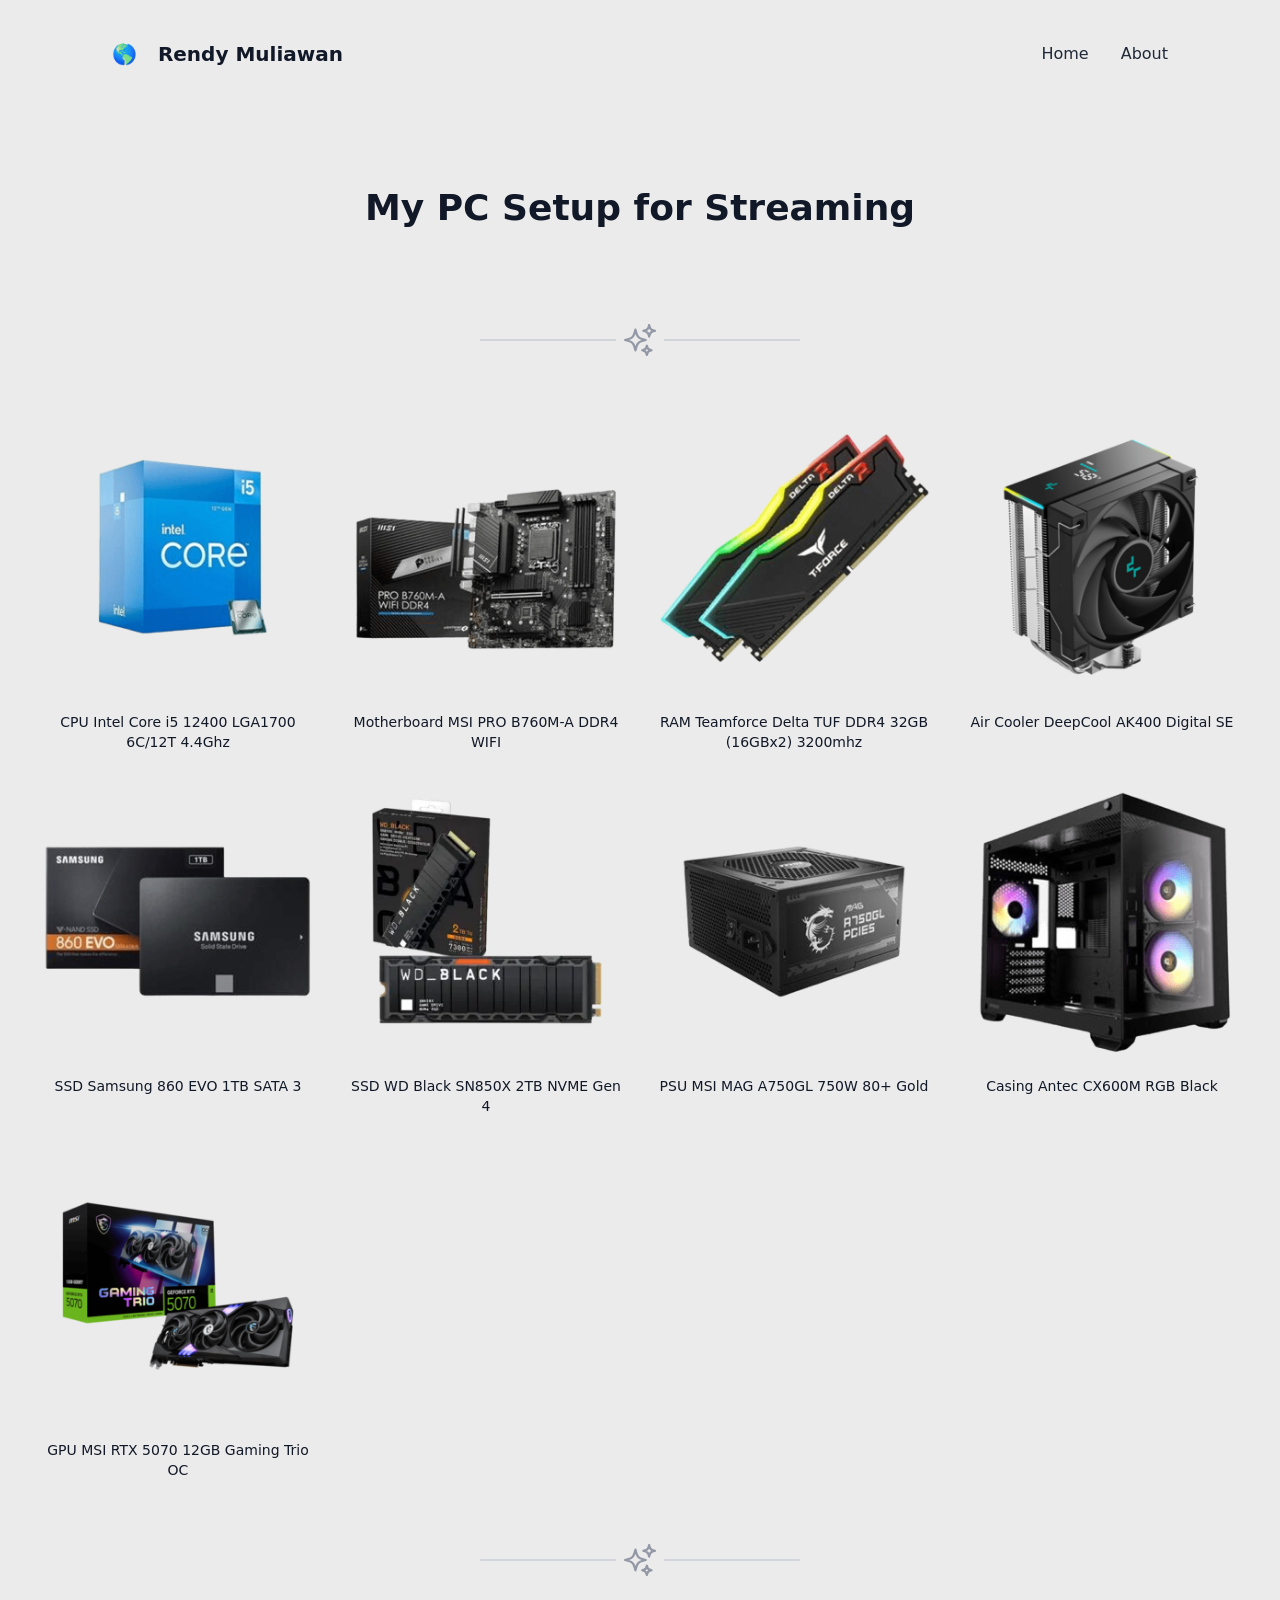
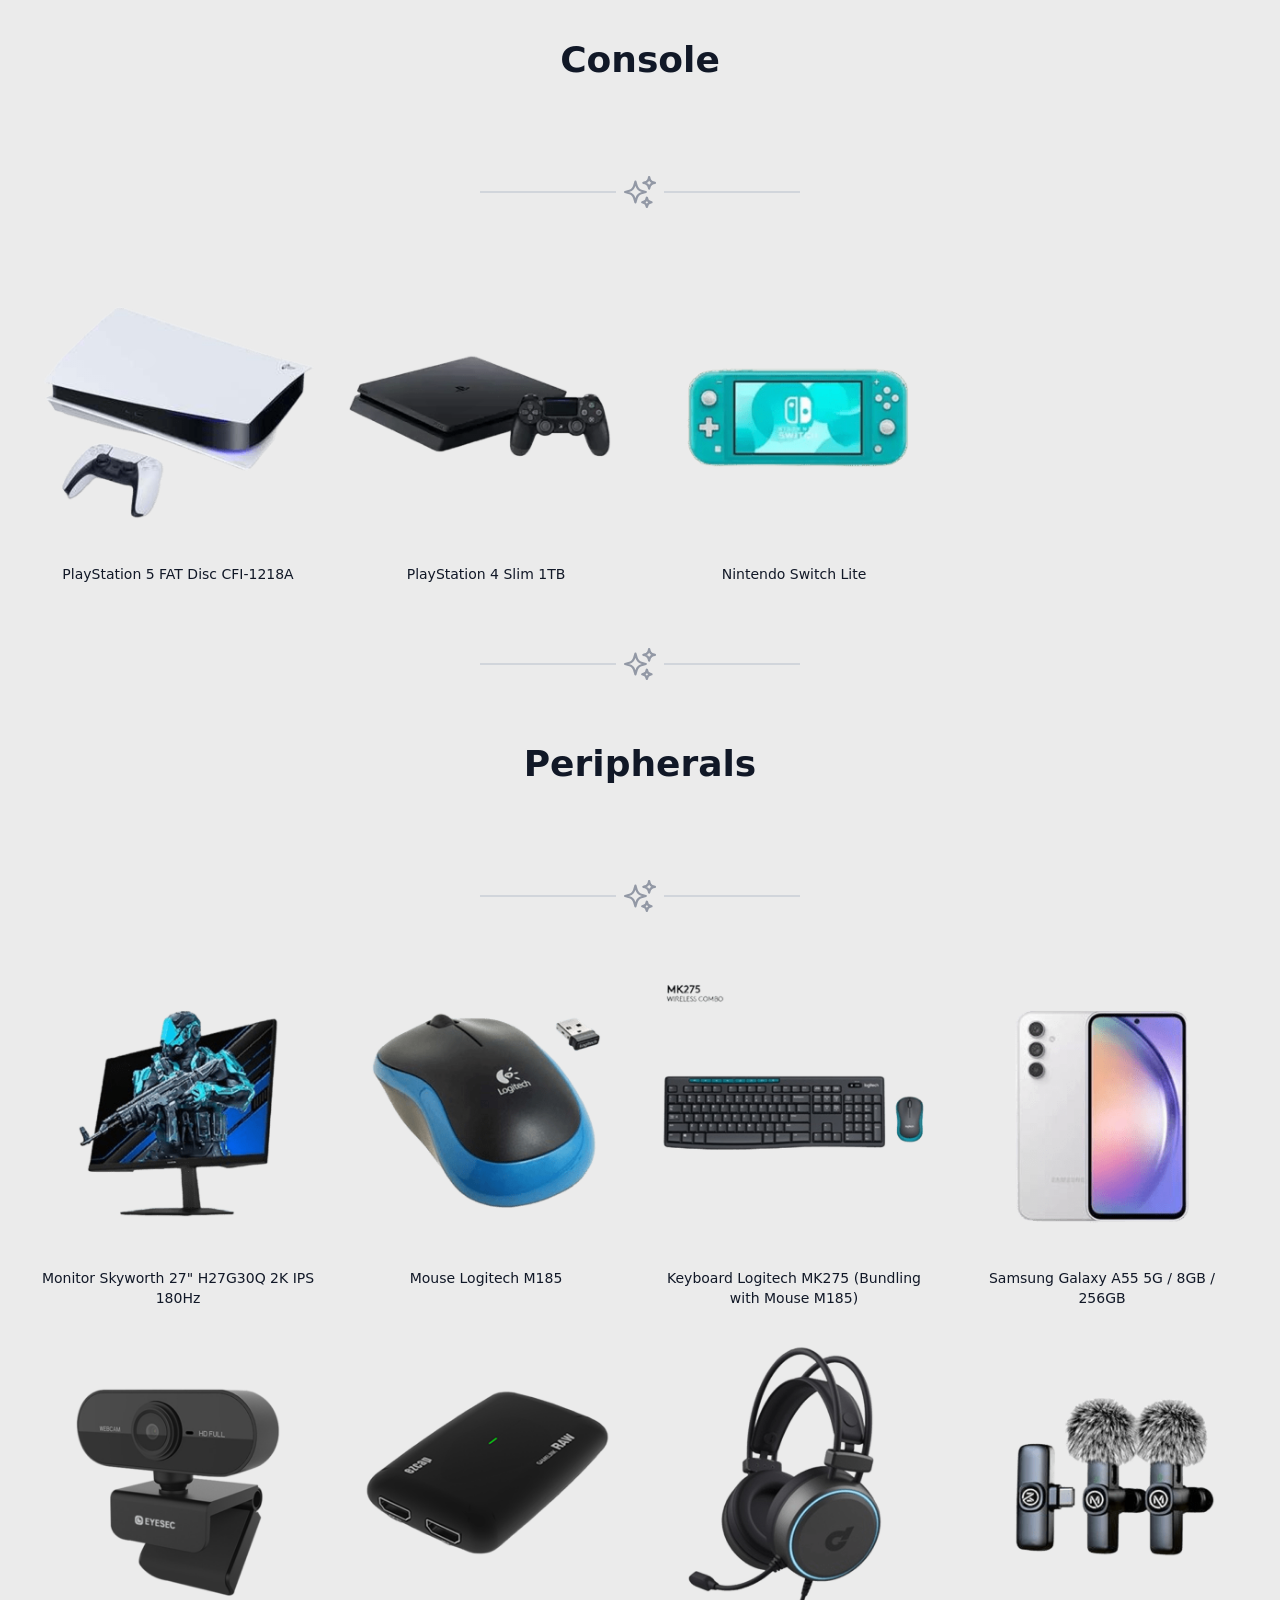
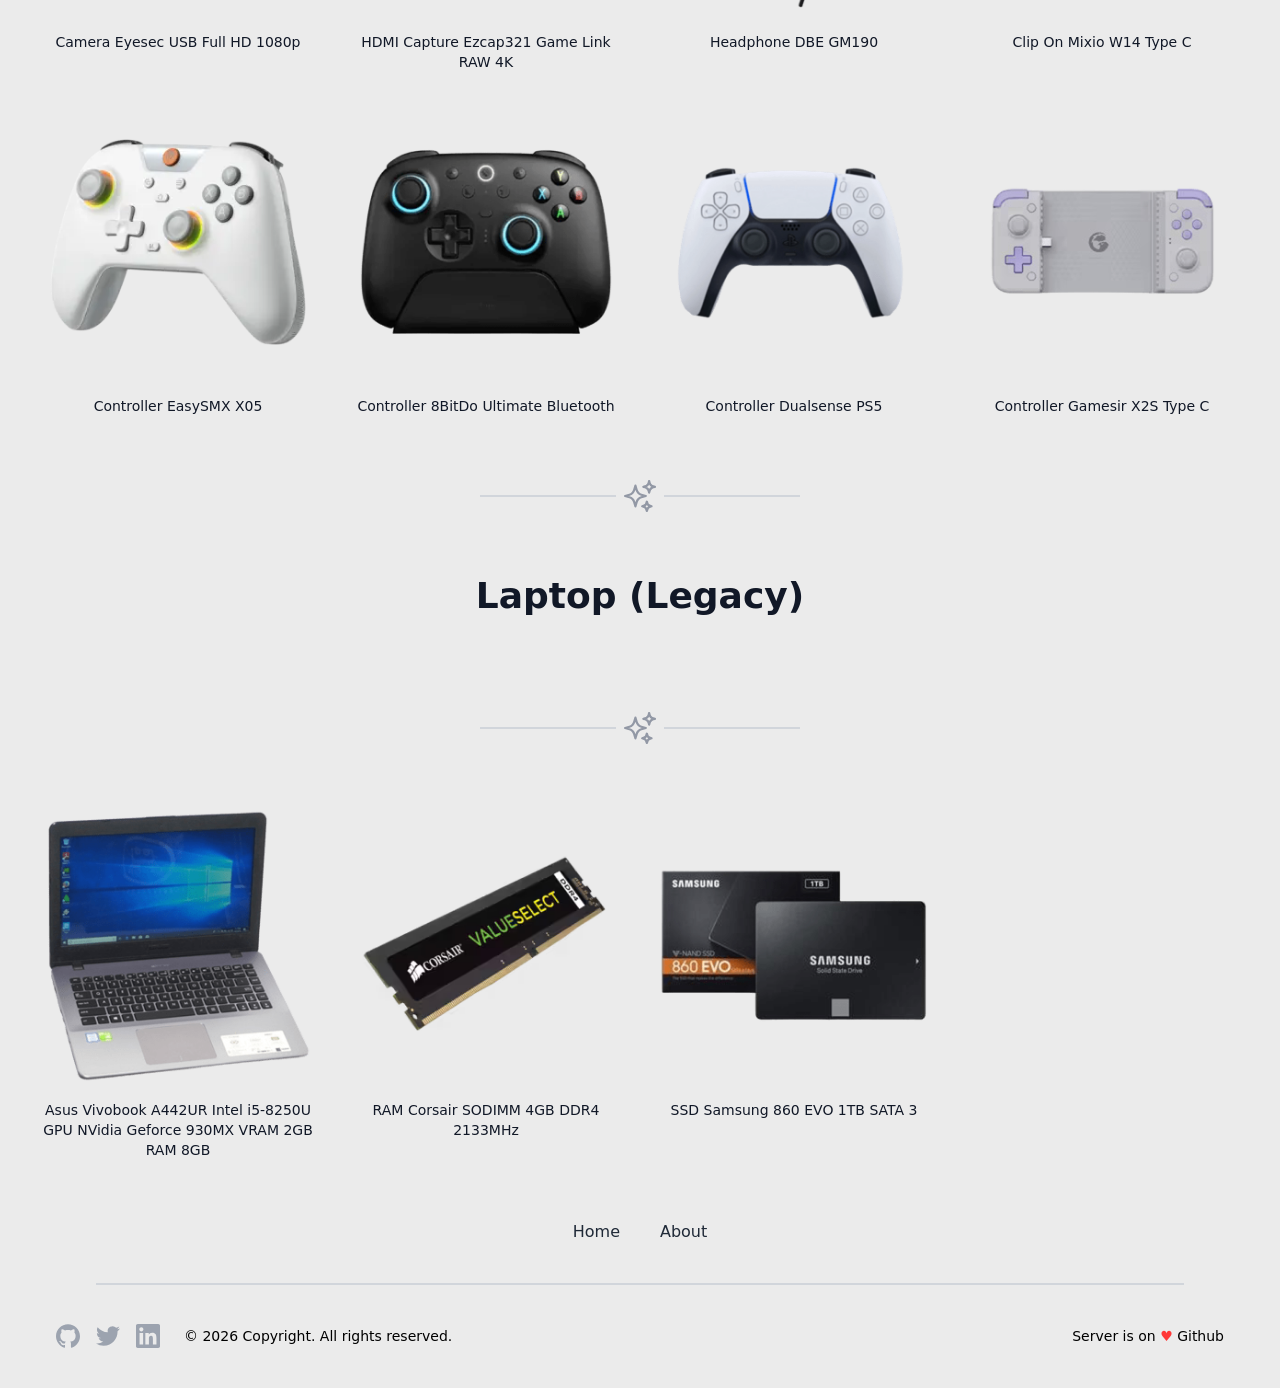
==== commit 452b6cef: "Update text 4GB" ====
--- a/my-setup/index.html
+++ b/my-setup/index.html
@@ -1 +1 @@
-<!DOCTYPE html><html><head><meta charSet="utf-8"/><meta name="viewport" content="width=device-width"/><title>My PC Setup</title><meta name="description" content="Hello welcome to my profile website, my name is Rendy, this is my portfolio summaries and you can also read my blog here."/><meta name="twitter:card" content="summary_large_image"/><meta name="twitter:site" content="@site"/><meta name="twitter:creator" content="@rendy1287"/><meta property="og:title" content="My PC Setup"/><meta property="og:description" content="Hello welcome to my profile website, my name is Rendy, this is my portfolio summaries and you can also read my blog here."/><meta property="og:image:alt" content="Profile"/><meta property="og:site_name" content="My PC Setup"/><meta property="og:url" content=""/><meta property="og:image" content="/images/seo-image.png"/><link rel="icon" href="/favicon2.png"/><meta name="next-head-count" content="14"/><link rel="preload" href="/_next/static/css/5028bfb8604db3ee.css" as="style"/><link rel="stylesheet" href="/_next/static/css/5028bfb8604db3ee.css" data-n-g=""/><noscript data-n-css=""></noscript><script defer="" nomodule="" src="/_next/static/chunks/polyfills-78c92fac7aa8fdd8.js"></script><script src="/_next/static/chunks/webpack-f32c77bc988234ac.js" defer=""></script><script src="/_next/static/chunks/framework-fc1c067761e62a33.js" defer=""></script><script src="/_next/static/chunks/main-60c117dbd4ef9169.js" defer=""></script><script src="/_next/static/chunks/pages/_app-3aefd6926aa5cdf3.js" defer=""></script><script src="/_next/static/chunks/262-fde9285eff8446ca.js" defer=""></script><script src="/_next/static/chunks/pages/my-setup-2b20e01e2dd62e2c.js" defer=""></script><script src="/_next/static/uV_wc77otaQeEwHCoiUc0/_buildManifest.js" defer=""></script><script src="/_next/static/uV_wc77otaQeEwHCoiUc0/_ssgManifest.js" defer=""></script></head><body><div id="__next"><div class="flex min-h-screen flex-col font-sans bg-neutral-200/80"><header class="prose max-w-none border-b-2 md:border-b-0 border-slate-100 mb-10 md:mb-20"><div class="flex justify-between items-center px-4 md:px-28 py-4 md:py-10 h-full"><a class="no-underline text-xl font-bold" href="/" aria-label="Link to home page">🌎   Rendy Muliawan</a><nav class="-mr-2 min-[768px]:hidden"><button type="button" class="inline-flex items-center justify-center rounded-md bg-white p-2 text-gray-400 hover:bg-gray-100 hover:text-gray-500 focus:outline-none" aria-label="Open menu"><svg class="h-6 w-6 stroke-gray-900" xmlns="http://www.w3.org/2000/svg" fill="none" viewBox="0 0 24 24" stroke-width="1.5" stroke="currentColor" aria-hidden="true" focusable="false"><path stroke-linecap="round" stroke-linejoin="round" d="M3.75 6.75h16.5M3.75 12h16.5m-16.5 5.25h16.5"></path></svg></button></nav><nav class="items-center space-x-8 hidden min-[768px]:flex"><a class="no-underline justify-center items-center focus:outline-none focus-visible:ring-2 focus-visible:ring-offset-1 text-gray-800 px-0 hover:text-cyan-700 hover:bg-none bg-none font-medium shrink-0 border-transparent" href="/">Home</a><a class="no-underline justify-center items-center focus:outline-none focus-visible:ring-2 focus-visible:ring-offset-1 text-gray-800 px-0 hover:text-cyan-700 hover:bg-none bg-none font-medium shrink-0 border-transparent" href="/about">About</a></nav></div></header><main class="max-w-none flex flex-1 flex-col"><div class="flex-1"><div class="mx-auto px-4 md:px-10 sm:px-2 prose max-w-7xl"><div><div align="center"><h1>My PC Setup for Streaming</h1></div></div><div><div role="separator" class="mx-auto flex h-6 w-full max-w-xs items-center gap-2 py-10 md:py-20"><div class="h-0.5 flex-1 bg-gray-300 "></div><img aria-hidden="true" alt="" loading="lazy" width="28" height="28" decoding="async" data-nimg="1" class="h-8 w-8 stroke-gray-400 " style="color:transparent" src="/_next/static/media/stars.7d2ea8b4.svg"/><div class="h-0.5 flex-1 bg-gray-300 "></div></div></div><div style="display:grid;grid-template-columns:1fr 1fr 1fr 1fr"><div><div><a href="https://www.tokopedia.com/search?q=Intel%20i5%2012400" target="_blank" rel="noopener noreferrer" class="no-underline not-prose hover:underline clickableImage"><div class="flex flex-col items-center"><img src="/images/my-setup/intel_i5_12400.png" alt="CPU Intel Core i5 12400 LGA1700 6C/12T 4.4Ghz"/><p class="mt-0 text-center text-base md:text-sm">CPU Intel Core i5 12400 LGA1700 6C/12T 4.4Ghz</p></div></a></div></div><div><div><a href="https://www.tokopedia.com/search?q=Motherboard%20MSI%20PRO%20B760M-A%20DDR4%20WIFI" target="_blank" rel="noopener noreferrer" class="no-underline not-prose hover:underline clickableImage"><div class="flex flex-col items-center"><img src="/images/my-setup/msi_b760m_a_wifi_ddr4.png" alt="Motherboard MSI PRO B760M-A DDR4 WIFI"/><p class="mt-0 text-center text-base md:text-sm">Motherboard MSI PRO B760M-A DDR4 WIFI</p></div></a></div></div><div><div><a href="https://www.tokopedia.com/search?q=RAM%20Teamforce%20Delta%20TUF%20DDR4%2032GB%203200mhz" target="_blank" rel="noopener noreferrer" class="no-underline not-prose hover:underline clickableImage"><div class="flex flex-col items-center"><img src="/images/my-setup/ram_teamforce_delta_tuf_32gb_3200mhz.png" alt="RAM Teamforce Delta TUF DDR4 32GB (16GBx2) 3200mhz"/><p class="mt-0 text-center text-base md:text-sm">RAM Teamforce Delta TUF DDR4 32GB (16GBx2) 3200mhz</p></div></a></div></div><div><div><a href="https://www.tokopedia.com/search?q=Deepcool%20AK400%20Digital" target="_blank" rel="noopener noreferrer" class="no-underline not-prose hover:underline clickableImage"><div class="flex flex-col items-center"><img src="/images/my-setup/deepcool_ak400_digital.png" alt="Air Cooler DeepCool AK400 Digital SE"/><p class="mt-0 text-center text-base md:text-sm">Air Cooler DeepCool AK400 Digital SE</p></div></a></div></div><div><div><a href="https://www.tokopedia.com/search?q=SSD%20Samsung%20860%20EVO%201TB" target="_blank" rel="noopener noreferrer" class="no-underline not-prose hover:underline clickableImage"><div class="flex flex-col items-center"><img src="/images/my-setup/ssd_samsung_860_evo_1tb.png" alt="SSD Samsung 860 EVO 1TB SATA 3"/><p class="mt-0 text-center text-base md:text-sm">SSD Samsung 860 EVO 1TB SATA 3</p></div></a></div></div><div><div><a href="https://www.tokopedia.com/search?q=SSD%20WD%20Black%20SN850X%202TB" target="_blank" rel="noopener noreferrer" class="no-underline not-prose hover:underline clickableImage"><div class="flex flex-col items-center"><img src="/images/my-setup/ssd_wd_sn850x_2tb.png" alt="SSD WD Black SN850X 2TB NVME Gen 4"/><p class="mt-0 text-center text-base md:text-sm">SSD WD Black SN850X 2TB NVME Gen 4</p></div></a></div></div><div><div><a href="https://www.tokopedia.com/search?q=PSU%20MSI%20MAG%20A750GL%20750W%2080%20Gold" target="_blank" rel="noopener noreferrer" class="no-underline not-prose hover:underline clickableImage"><div class="flex flex-col items-center"><img src="/images/my-setup/psu_msi_mag_a750gl_80_gold.png" alt="PSU MSI MAG A750GL 750W 80+ Gold"/><p class="mt-0 text-center text-base md:text-sm">PSU MSI MAG A750GL 750W 80+ Gold</p></div></a></div></div><div><div><a href="https://www.tokopedia.com/search?st=&amp;q=Casing%20Antec%20CX600M%20RGB%20Black" target="_blank" rel="noopener noreferrer" class="no-underline not-prose hover:underline clickableImage"><div class="flex flex-col items-center"><img src="/images/my-setup/casing_antec_cx600m_rgb.png" alt="Casing Antec CX600M RGB Black"/><p class="mt-0 text-center text-base md:text-sm">Casing Antec CX600M RGB Black</p></div></a></div></div><div><div><a href="https://www.tokopedia.com/search?st=&amp;q=MSI%20RTX%205070" target="_blank" rel="noopener noreferrer" class="no-underline not-prose hover:underline clickableImage"><div class="flex flex-col items-center"><img src="/images/my-setup/msi_rtx_5070.png" alt="GPU MSI RTX 5070 12GB Gaming Trio OC"/><p class="mt-0 text-center text-base md:text-sm">GPU MSI RTX 5070 12GB Gaming Trio OC</p></div></a></div></div></div><div><div role="separator" class="mx-auto flex h-6 w-full max-w-xs items-center gap-2 py-10 md:py-20"><div class="h-0.5 flex-1 bg-gray-300 "></div><img aria-hidden="true" alt="" loading="lazy" width="28" height="28" decoding="async" data-nimg="1" class="h-8 w-8 stroke-gray-400 " style="color:transparent" src="/_next/static/media/stars.7d2ea8b4.svg"/><div class="h-0.5 flex-1 bg-gray-300 "></div></div></div><div><div align="center"><h1>Console</h1></div></div><div><div role="separator" class="mx-auto flex h-6 w-full max-w-xs items-center gap-2 py-10 md:py-20"><div class="h-0.5 flex-1 bg-gray-300 "></div><img aria-hidden="true" alt="" loading="lazy" width="28" height="28" decoding="async" data-nimg="1" class="h-8 w-8 stroke-gray-400 " style="color:transparent" src="/_next/static/media/stars.7d2ea8b4.svg"/><div class="h-0.5 flex-1 bg-gray-300 "></div></div></div><div style="display:grid;grid-template-columns:1fr 1fr 1fr 1fr"><div><div><a href="https://www.tokopedia.com/search?q=PS5%20Fat%20Disc" target="_blank" rel="noopener noreferrer" class="no-underline not-prose hover:underline clickableImage"><div class="flex flex-col items-center"><img src="/images/my-setup/ps5_fat_disc.png" alt="PlayStation 5 FAT Disc CFI-1218A"/><p class="mt-0 text-center text-base md:text-sm">PlayStation 5 FAT Disc CFI-1218A</p></div></a></div></div><div><div><a href="https://www.tokopedia.com/search?q=PS4%20Slim%201TB" target="_blank" rel="noopener noreferrer" class="no-underline not-prose hover:underline clickableImage"><div class="flex flex-col items-center"><img src="/images/my-setup/ps4_slim_1tb.png" alt="PlayStation 4 Slim 1TB"/><p class="mt-0 text-center text-base md:text-sm">PlayStation 4 Slim 1TB</p></div></a></div></div><div><div><a href="https://www.tokopedia.com/search?q=Nintendo%20Switch%20Lite" target="_blank" rel="noopener noreferrer" class="no-underline not-prose hover:underline clickableImage"><div class="flex flex-col items-center"><img src="/images/my-setup/nintendo_switch_lite.png" alt="Nintendo Switch Lite"/><p class="mt-0 text-center text-base md:text-sm">Nintendo Switch Lite</p></div></a></div></div></div><div><div role="separator" class="mx-auto flex h-6 w-full max-w-xs items-center gap-2 py-10 md:py-20"><div class="h-0.5 flex-1 bg-gray-300 "></div><img aria-hidden="true" alt="" loading="lazy" width="28" height="28" decoding="async" data-nimg="1" class="h-8 w-8 stroke-gray-400 " style="color:transparent" src="/_next/static/media/stars.7d2ea8b4.svg"/><div class="h-0.5 flex-1 bg-gray-300 "></div></div></div><div><div align="center"><h1>Peripherals</h1></div></div><div><div role="separator" class="mx-auto flex h-6 w-full max-w-xs items-center gap-2 py-10 md:py-20"><div class="h-0.5 flex-1 bg-gray-300 "></div><img aria-hidden="true" alt="" loading="lazy" width="28" height="28" decoding="async" data-nimg="1" class="h-8 w-8 stroke-gray-400 " style="color:transparent" src="/_next/static/media/stars.7d2ea8b4.svg"/><div class="h-0.5 flex-1 bg-gray-300 "></div></div></div><div style="display:grid;grid-template-columns:1fr 1fr 1fr 1fr"><div><div><a href="https://www.tokopedia.com/search?q=Skyworth%2027%20H27G30Q" target="_blank" rel="noopener noreferrer" class="no-underline not-prose hover:underline clickableImage"><div class="flex flex-col items-center"><img src="/images/my-setup/skyworth_27_h27g30q.png" alt="Monitor Skyworth 27&quot; H27G30Q 2K IPS 180Hz"/><p class="mt-0 text-center text-base md:text-sm">Monitor Skyworth 27&quot; H27G30Q 2K IPS 180Hz</p></div></a></div></div><div><div><a href="https://www.tokopedia.com/search?q=Logitech%20M185" target="_blank" rel="noopener noreferrer" class="no-underline not-prose hover:underline clickableImage"><div class="flex flex-col items-center"><img src="/images/my-setup/mouse_logitech_m185.png" alt="Mouse Logitech M185"/><p class="mt-0 text-center text-base md:text-sm">Mouse Logitech M185</p></div></a></div></div><div><div><a href="https://www.tokopedia.com/search?q=Logitech%20MK275" target="_blank" rel="noopener noreferrer" class="no-underline not-prose hover:underline clickableImage"><div class="flex flex-col items-center"><img src="/images/my-setup/keyboard_logitech_k275.png" alt="Keyboard Logitech MK275 (Bundling with Mouse M185)"/><p class="mt-0 text-center text-base md:text-sm">Keyboard Logitech MK275 (Bundling with Mouse M185)</p></div></a></div></div><div><div><a href="https://www.tokopedia.com/search?q=Samsung%20A55%205G" target="_blank" rel="noopener noreferrer" class="no-underline not-prose hover:underline clickableImage"><div class="flex flex-col items-center"><img src="/images/my-setup/samsung_a55_5g.png" alt="Samsung Galaxy A55 5G / 8GB / 256GB"/><p class="mt-0 text-center text-base md:text-sm">Samsung Galaxy A55 5G / 8GB / 256GB</p></div></a></div></div><div><div><a href="https://www.tokopedia.com/search?q=Eyesec%20USB%20Full%20HD" target="_blank" rel="noopener noreferrer" class="no-underline not-prose hover:underline clickableImage"><div class="flex flex-col items-center"><img src="/images/my-setup/eyesec_usb_full_hd_1080.png" alt="Camera Eyesec USB Full HD 1080p"/><p class="mt-0 text-center text-base md:text-sm">Camera Eyesec USB Full HD 1080p</p></div></a></div></div><div><div><a href="https://www.tokopedia.com/search?st=&amp;q=Ezcap321%20Game%20Link%20RAW%204K" target="_blank" rel="noopener noreferrer" class="no-underline not-prose hover:underline clickableImage"><div class="flex flex-col items-center"><img src="/images/my-setup/ezcap321.png" alt="HDMI Capture Ezcap321 Game Link RAW 4K"/><p class="mt-0 text-center text-base md:text-sm">HDMI Capture Ezcap321 Game Link RAW 4K</p></div></a></div></div><div><div><a href="https://www.tokopedia.com/search?q=DBE%20GM190" target="_blank" rel="noopener noreferrer" class="no-underline not-prose hover:underline clickableImage"><div class="flex flex-col items-center"><img src="/images/my-setup/dbe_gm190.png" alt="Headphone DBE GM190"/><p class="mt-0 text-center text-base md:text-sm">Headphone DBE GM190</p></div></a></div></div><div><div><a href="https://www.tokopedia.com/search?st=&amp;q=Mixio%20W14%20Type%20C" target="_blank" rel="noopener noreferrer" class="no-underline not-prose hover:underline clickableImage"><div class="flex flex-col items-center"><img src="/images/my-setup/mixio_w14_type_c.png" alt="Clip On Mixio W14 Type C"/><p class="mt-0 text-center text-base md:text-sm">Clip On Mixio W14 Type C</p></div></a></div></div><div><div><a href="https://www.tokopedia.com/search?q=EasySMX%20X05" target="_blank" rel="noopener noreferrer" class="no-underline not-prose hover:underline clickableImage"><div class="flex flex-col items-center"><img src="/images/my-setup/easysmx_x05.png" alt="Controller EasySMX X05"/><p class="mt-0 text-center text-base md:text-sm">Controller EasySMX X05</p></div></a></div></div><div><div><a href="https://www.tokopedia.com/search?q=8BitDo%20Ultimate%20Bluetooth" target="_blank" rel="noopener noreferrer" class="no-underline not-prose hover:underline clickableImage"><div class="flex flex-col items-center"><img src="/images/my-setup/8bitdo_ultimate_bluetooth.png" alt="Controller 8BitDo Ultimate Bluetooth"/><p class="mt-0 text-center text-base md:text-sm">Controller 8BitDo Ultimate Bluetooth</p></div></a></div></div><div><div><a href="https://www.tokopedia.com/search?q=Dualsense%20PS5" target="_blank" rel="noopener noreferrer" class="no-underline not-prose hover:underline clickableImage"><div class="flex flex-col items-center"><img src="/images/my-setup/dualsense_ps5.png" alt="Controller Dualsense PS5"/><p class="mt-0 text-center text-base md:text-sm">Controller Dualsense PS5</p></div></a></div></div><div><div><a href="https://www.tokopedia.com/search?q=Gamesir%20X2S%20Type%20C" target="_blank" rel="noopener noreferrer" class="no-underline not-prose hover:underline clickableImage"><div class="flex flex-col items-center"><img src="/images/my-setup/gamesir_x2s_type_c.png" alt="Controller Gamesir X2S Type C"/><p class="mt-0 text-center text-base md:text-sm">Controller Gamesir X2S Type C</p></div></a></div></div></div><div><div role="separator" class="mx-auto flex h-6 w-full max-w-xs items-center gap-2 py-10 md:py-20"><div class="h-0.5 flex-1 bg-gray-300 "></div><img aria-hidden="true" alt="" loading="lazy" width="28" height="28" decoding="async" data-nimg="1" class="h-8 w-8 stroke-gray-400 " style="color:transparent" src="/_next/static/media/stars.7d2ea8b4.svg"/><div class="h-0.5 flex-1 bg-gray-300 "></div></div></div><div><div align="center"><h1>Laptop (Legacy)</h1></div></div><div><div role="separator" class="mx-auto flex h-6 w-full max-w-xs items-center gap-2 py-10 md:py-20"><div class="h-0.5 flex-1 bg-gray-300 "></div><img aria-hidden="true" alt="" loading="lazy" width="28" height="28" decoding="async" data-nimg="1" class="h-8 w-8 stroke-gray-400 " style="color:transparent" src="/_next/static/media/stars.7d2ea8b4.svg"/><div class="h-0.5 flex-1 bg-gray-300 "></div></div></div><div style="display:grid;grid-template-columns:1fr 1fr 1fr 1fr"><div><div><a href="https://www.tokopedia.com/search?q=Asus%20Vivobook%20A442UR" target="_blank" rel="noopener noreferrer" class="no-underline not-prose hover:underline clickableImage"><div class="flex flex-col items-center"><img src="/images/my-setup/laptop_asus_vivobook_a442ur.png" alt="Asus Vivobook A442UR Intel i5-8250U GPU NVidia Geforce 930MX VRAM 2GB RAM 8GB"/><p class="mt-0 text-center text-base md:text-sm">Asus Vivobook A442UR Intel i5-8250U GPU NVidia Geforce 930MX VRAM 2GB RAM 8GB</p></div></a></div></div><div><div><a href="https://www.tokopedia.com/search?q=RAM%20Corsair%20SODIMM%204GB%20DDR4" target="_blank" rel="noopener noreferrer" class="no-underline not-prose hover:underline clickableImage"><div class="flex flex-col items-center"><img src="/images/my-setup/corsair_sodimm_4gb_ddr4_2133mhz.png" alt="RAM Corsair SODIMM 4GB DDR4 2133MHz"/><p class="mt-0 text-center text-base md:text-sm">RAM Corsair SODIMM 8GB DDR4 2133MHz</p></div></a></div></div><div><div><a href="https://www.tokopedia.com/search?q=SSD%20Samsung%20860%20EVO%201TB" target="_blank" rel="noopener noreferrer" class="no-underline not-prose hover:underline clickableImage"><div class="flex flex-col items-center"><img src="/images/my-setup/ssd_samsung_860_evo_1tb.png" alt="SSD Samsung 860 EVO 1TB SATA 3"/><p class="mt-0 text-center text-base md:text-sm">SSD Samsung 860 EVO 1TB SATA 3</p></div></a></div></div></div><p></p></div></div></main><footer class="py-6 md:py-10 px-4"><h2 class="sr-only">Footer</h2><div class="mx-auto max-w-7xl"><ul class="flex flex-row justify-center gap-10 items-center"><li class="list-none h-6"><a class="no-underline justify-center items-center focus:outline-none focus-visible:ring-2 focus-visible:ring-offset-1 text-gray-800 px-0 hover:text-cyan-700 hover:bg-none bg-none font-medium shrink-0 border-transparent block h-full" href="/">Home</a></li><li class="list-none h-6"><a class="no-underline justify-center items-center focus:outline-none focus-visible:ring-2 focus-visible:ring-offset-1 text-gray-800 px-0 hover:text-cyan-700 hover:bg-none bg-none font-medium shrink-0 border-transparent block h-full" href="/about">About</a></li></ul><div role="separator" class="mx-auto flex h-6 w-full max-w-7xl justify-center items-center gap-2 py-6 md:py-10 md:px-20"><div class="h-0.5 flex-1 bg-gray-300 "></div></div><div class=" flex flex-col gap-6 md:flex-row justify-between items-center max-w-7xl px-5 md:px-10 text-center md:text-left external-link"><div class="flex flex-col md:flex-row items-center gap-6"><div class="flex space-x-4 md:justify-center xl:justify-start"><a href="https://www.github.com/rendy1287" target="_blank" rel="noopener noreferrer" class="font-medium text-gray-400 after:hidden" aria-label="My Github page (opens in new window)"><svg class="h-6 w-6" fill="currentColor" viewBox="0 0 24 24" aria-hidden="true" focusable="false"><path d="M12 .297c-6.63 0-12 5.373-12 12 0 5.303 3.438 9.8 8.205 11.385.6.113.82-.258.82-.577 0-.285-.01-1.04-.015-2.04-3.338.724-4.042-1.61-4.042-1.61C4.422 18.07 3.633 17.7 3.633 17.7c-1.087-.744.084-.729.084-.729 1.205.084 1.838 1.236 1.838 1.236 1.07 1.835 2.809 1.305 3.495.998.108-.776.417-1.305.76-1.605-2.665-.3-5.466-1.332-5.466-5.93 0-1.31.465-2.38 1.235-3.22-.135-.303-.54-1.523.105-3.176 0 0 1.005-.322 3.3 1.23.96-.267 1.98-.399 3-.405 1.02.006 2.04.138 3 .405 2.28-1.552 3.285-1.23 3.285-1.23.645 1.653.24 2.873.12 3.176.765.84 1.23 1.91 1.23 3.22 0 4.61-2.805 5.625-5.475 5.92.42.36.81 1.096.81 2.22 0 1.606-.015 2.896-.015 3.286 0 .315.21.69.825.57C20.565 22.092 24 17.592 24 12.297c0-6.627-5.373-12-12-12"></path></svg></a><a href="https://www.twitter.com/rendy1287" target="_blank" rel="noopener noreferrer" class="text-gray-400 after:hidden" aria-label="My Twitter profile (opens in new window)"><svg class="h-6 w-6" fill="currentColor" viewBox="0 0 24 24" aria-hidden="true" focusable="false"><path d="M23.953 4.57a10 10 0 01-2.825.775 4.958 4.958 0 002.163-2.723c-.951.555-2.005.959-3.127 1.184a4.92 4.92 0 00-8.384 4.482C7.69 8.095 4.067 6.13 1.64 3.162a4.822 4.822 0 00-.666 2.475c0 1.71.87 3.213 2.188 4.096a4.904 4.904 0 01-2.228-.616v.06a4.923 4.923 0 003.946 4.827 4.996 4.996 0 01-2.212.085 4.936 4.936 0 004.604 3.417 9.867 9.867 0 01-6.102 2.105c-.39 0-.779-.023-1.17-.067a13.995 13.995 0 007.557 2.209c9.053 0 13.998-7.496 13.998-13.985 0-.21 0-.42-.015-.63A9.935 9.935 0 0024 4.59z"></path></svg></a><a href="https://www.linkedin.com" target="_blank" rel="noopener noreferrer" class="text-gray-400 after:hidden" aria-label="My LinkedIn profile (opens in new window)"><svg class="h-6 w-6" fill="currentColor" viewBox="0 0 24 24" aria-hidden="true" focusable="false"><path d="M20.447 20.452h-3.554v-5.569c0-1.328-.027-3.037-1.852-3.037-1.853 0-2.136 1.445-2.136 2.939v5.667H9.351V9h3.414v1.561h.046c.477-.9 1.637-1.85 3.37-1.85 3.601 0 4.267 2.37 4.267 5.455v6.286zM5.337 7.433c-1.144 0-2.063-.926-2.063-2.065 0-1.138.92-2.063 2.063-2.063 1.14 0 2.064.925 2.064 2.063 0 1.139-.925 2.065-2.064 2.065zm1.782 13.019H3.555V9h3.564v11.452zM22.225 0H1.771C.792 0 0 .774 0 1.729v20.542C0 23.227.792 24 1.771 24h20.451C23.2 24 24 23.227 24 22.271V1.729C24 .774 23.2 0 22.222 0h.003z"></path></svg></a></div><p class="text-sm">© <!-- -->2026<!-- --> Copyright. All rights reserved.</p></div><p class="text-sm">Server is on <span class="text-[#ff3838]">♥</span> Github</p></div></div></footer></div></div><script id="__NEXT_DATA__" type="application/json">{"props":{"pageProps":{"mySetup":{"content":[{"type":"component-block","component":"h1","props":{"align":"center","text":"My PC Setup for Streaming"},"children":[{"type":"component-inline-prop","children":[{"text":""}]}],"textAlign":null},{"type":"component-block","component":"divider","props":{"noIcon":false},"children":[{"type":"component-inline-prop","children":[{"text":""}]}],"textAlign":null},{"type":"layout","layout":[1,1,1,1],"children":[{"type":"layout-area","children":[{"type":"component-block","component":"clickableImage","props":{"src":"images/my-setup/intel_i5_12400.png","alt":"CPU Intel Core i5 12400 LGA1700 6C/12T 4.4Ghz","caption":"CPU Intel Core i5 12400 LGA1700 6C/12T 4.4Ghz","url":"https://www.tokopedia.com/search?q=Intel%20i5%2012400","width":"","height":""},"children":[{"type":"component-inline-prop","children":[{"text":""}]}]}]},{"type":"layout-area","children":[{"type":"component-block","component":"clickableImage","props":{"src":"images/my-setup/msi_b760m_a_wifi_ddr4.png","alt":"Motherboard MSI PRO B760M-A DDR4 WIFI","caption":"Motherboard MSI PRO B760M-A DDR4 WIFI","url":"https://www.tokopedia.com/search?q=Motherboard%20MSI%20PRO%20B760M-A%20DDR4%20WIFI","width":"","height":""},"children":[{"type":"component-inline-prop","children":[{"text":""}]}]}]},{"type":"layout-area","children":[{"type":"component-block","component":"clickableImage","props":{"src":"images/my-setup/ram_teamforce_delta_tuf_32gb_3200mhz.png","alt":"RAM Teamforce Delta TUF DDR4 32GB (16GBx2) 3200mhz","caption":"RAM Teamforce Delta TUF DDR4 32GB (16GBx2) 3200mhz","url":"https://www.tokopedia.com/search?q=RAM%20Teamforce%20Delta%20TUF%20DDR4%2032GB%203200mhz","width":"","height":""},"children":[{"type":"component-inline-prop","children":[{"text":""}]}]}]},{"type":"layout-area","children":[{"type":"component-block","component":"clickableImage","props":{"src":"images/my-setup/deepcool_ak400_digital.png","alt":"Air Cooler DeepCool AK400 Digital SE","caption":"Air Cooler DeepCool AK400 Digital SE","url":"https://www.tokopedia.com/search?q=Deepcool%20AK400%20Digital","width":"","height":""},"children":[{"type":"component-inline-prop","children":[{"text":""}]}]}]},{"type":"layout-area","children":[{"type":"component-block","component":"clickableImage","props":{"src":"images/my-setup/ssd_samsung_860_evo_1tb.png","alt":"SSD Samsung 860 EVO 1TB SATA 3","caption":"SSD Samsung 860 EVO 1TB SATA 3","url":"https://www.tokopedia.com/search?q=SSD%20Samsung%20860%20EVO%201TB","width":"","height":""},"children":[{"type":"component-inline-prop","children":[{"text":""}]}]}]},{"type":"layout-area","children":[{"type":"component-block","component":"clickableImage","props":{"src":"images/my-setup/ssd_wd_sn850x_2tb.png","alt":"SSD WD Black SN850X 2TB NVME Gen 4","caption":"SSD WD Black SN850X 2TB NVME Gen 4","url":"https://www.tokopedia.com/search?q=SSD%20WD%20Black%20SN850X%202TB","width":"","height":""},"children":[{"type":"component-inline-prop","children":[{"text":""}]}]}]},{"type":"layout-area","children":[{"type":"component-block","component":"clickableImage","props":{"src":"images/my-setup/psu_msi_mag_a750gl_80_gold.png","alt":"PSU MSI MAG A750GL 750W 80+ Gold","caption":"PSU MSI MAG A750GL 750W 80+ Gold","url":"https://www.tokopedia.com/search?q=PSU%20MSI%20MAG%20A750GL%20750W%2080%20Gold","width":"","height":""},"children":[{"type":"component-inline-prop","children":[{"text":""}]}]}]},{"type":"layout-area","children":[{"type":"component-block","component":"clickableImage","props":{"src":"images/my-setup/casing_antec_cx600m_rgb.png","alt":"Casing Antec CX600M RGB Black","caption":"Casing Antec CX600M RGB Black","url":"https://www.tokopedia.com/search?st=\u0026q=Casing%20Antec%20CX600M%20RGB%20Black","width":"","height":""},"children":[{"type":"component-inline-prop","children":[{"text":""}]}]}]},{"type":"layout-area","children":[{"type":"component-block","component":"clickableImage","props":{"src":"images/my-setup/msi_rtx_5070.png","alt":"GPU MSI RTX 5070 12GB Gaming Trio OC","caption":"GPU MSI RTX 5070 12GB Gaming Trio OC","url":"https://www.tokopedia.com/search?st=\u0026q=MSI%20RTX%205070","width":"","height":""},"children":[{"type":"component-inline-prop","children":[{"text":""}]}]}]}],"textAlign":null},{"type":"component-block","component":"divider","props":{"noIcon":false},"children":[{"type":"component-inline-prop","children":[{"text":""}]}],"textAlign":null},{"type":"component-block","component":"h1","props":{"align":"center","text":"Console"},"children":[{"type":"component-inline-prop","children":[{"text":""}]}],"textAlign":null},{"type":"component-block","component":"divider","props":{"noIcon":false},"children":[{"type":"component-inline-prop","children":[{"text":""}]}],"textAlign":null},{"type":"layout","layout":[1,1,1,1],"children":[{"type":"layout-area","children":[{"type":"component-block","component":"clickableImage","props":{"src":"images/my-setup/ps5_fat_disc.png","alt":"PlayStation 5 FAT Disc CFI-1218A","caption":"PlayStation 5 FAT Disc CFI-1218A","url":"https://www.tokopedia.com/search?q=PS5%20Fat%20Disc","width":"","height":""},"children":[{"type":"component-inline-prop","children":[{"text":""}]}]}]},{"type":"layout-area","children":[{"type":"component-block","component":"clickableImage","props":{"src":"images/my-setup/ps4_slim_1tb.png","alt":"PlayStation 4 Slim 1TB","caption":"PlayStation 4 Slim 1TB","url":"https://www.tokopedia.com/search?q=PS4%20Slim%201TB","width":"","height":""},"children":[{"type":"component-inline-prop","children":[{"text":""}]}]}]},{"type":"layout-area","children":[{"type":"component-block","component":"clickableImage","props":{"src":"images/my-setup/nintendo_switch_lite.png","alt":"Nintendo Switch Lite","caption":"Nintendo Switch Lite","url":"https://www.tokopedia.com/search?q=Nintendo%20Switch%20Lite","width":"","height":""},"children":[{"type":"component-inline-prop","children":[{"text":""}]}]}]}],"textAlign":null},{"type":"component-block","component":"divider","props":{"noIcon":false},"children":[{"type":"component-inline-prop","children":[{"text":""}]}],"textAlign":null},{"type":"component-block","component":"h1","props":{"align":"center","text":"Peripherals"},"children":[{"type":"component-inline-prop","children":[{"text":""}]}],"textAlign":null},{"type":"component-block","component":"divider","props":{"noIcon":false},"children":[{"type":"component-inline-prop","children":[{"text":""}]}],"textAlign":null},{"type":"layout","layout":[1,1,1,1],"children":[{"type":"layout-area","children":[{"type":"component-block","component":"clickableImage","props":{"src":"images/my-setup/skyworth_27_h27g30q.png","alt":"Monitor Skyworth 27\" H27G30Q 2K IPS 180Hz","caption":"Monitor Skyworth 27\" H27G30Q 2K IPS 180Hz","url":"https://www.tokopedia.com/search?q=Skyworth%2027%20H27G30Q","width":"","height":""},"children":[{"type":"component-inline-prop","children":[{"text":""}]}]}]},{"type":"layout-area","children":[{"type":"component-block","component":"clickableImage","props":{"src":"images/my-setup/mouse_logitech_m185.png","alt":"Mouse Logitech M185","caption":"Mouse Logitech M185","url":"https://www.tokopedia.com/search?q=Logitech%20M185","width":"","height":""},"children":[{"type":"component-inline-prop","children":[{"text":""}]}]}]},{"type":"layout-area","children":[{"type":"component-block","component":"clickableImage","props":{"src":"images/my-setup/keyboard_logitech_k275.png","alt":"Keyboard Logitech MK275 (Bundling with Mouse M185)","caption":"Keyboard Logitech MK275 (Bundling with Mouse M185)","url":"https://www.tokopedia.com/search?q=Logitech%20MK275","width":"","height":""},"children":[{"type":"component-inline-prop","children":[{"text":""}]}]}]},{"type":"layout-area","children":[{"type":"component-block","component":"clickableImage","props":{"src":"images/my-setup/samsung_a55_5g.png","alt":"Samsung Galaxy A55 5G / 8GB / 256GB","caption":"Samsung Galaxy A55 5G / 8GB / 256GB","url":"https://www.tokopedia.com/search?q=Samsung%20A55%205G","width":"","height":""},"children":[{"type":"component-inline-prop","children":[{"text":""}]}]}]},{"type":"layout-area","children":[{"type":"component-block","component":"clickableImage","props":{"src":"images/my-setup/eyesec_usb_full_hd_1080.png","alt":"Camera Eyesec USB Full HD 1080p","caption":"Camera Eyesec USB Full HD 1080p","url":"https://www.tokopedia.com/search?q=Eyesec%20USB%20Full%20HD","width":"","height":""},"children":[{"type":"component-inline-prop","children":[{"text":""}]}]}]},{"type":"layout-area","children":[{"type":"component-block","component":"clickableImage","props":{"src":"images/my-setup/ezcap321.png","alt":"HDMI Capture Ezcap321 Game Link RAW 4K","caption":"HDMI Capture Ezcap321 Game Link RAW 4K","url":"https://www.tokopedia.com/search?st=\u0026q=Ezcap321%20Game%20Link%20RAW%204K","width":"","height":""},"children":[{"type":"component-inline-prop","children":[{"text":""}]}]}]},{"type":"layout-area","children":[{"type":"component-block","component":"clickableImage","props":{"src":"images/my-setup/dbe_gm190.png","alt":"Headphone DBE GM190","caption":"Headphone DBE GM190","url":"https://www.tokopedia.com/search?q=DBE%20GM190","width":"","height":""},"children":[{"type":"component-inline-prop","children":[{"text":""}]}]}]},{"type":"layout-area","children":[{"type":"component-block","component":"clickableImage","props":{"src":"images/my-setup/mixio_w14_type_c.png","alt":"Clip On Mixio W14 Type C","caption":"Clip On Mixio W14 Type C","url":"https://www.tokopedia.com/search?st=\u0026q=Mixio%20W14%20Type%20C","width":"","height":""},"children":[{"type":"component-inline-prop","children":[{"text":""}]}]}]},{"type":"layout-area","children":[{"type":"component-block","component":"clickableImage","props":{"src":"images/my-setup/easysmx_x05.png","alt":"Controller EasySMX X05","caption":"Controller EasySMX X05","url":"https://www.tokopedia.com/search?q=EasySMX%20X05","width":"","height":""},"children":[{"type":"component-inline-prop","children":[{"text":""}]}]}]},{"type":"layout-area","children":[{"type":"component-block","component":"clickableImage","props":{"src":"images/my-setup/8bitdo_ultimate_bluetooth.png","alt":"Controller 8BitDo Ultimate Bluetooth","caption":"Controller 8BitDo Ultimate Bluetooth","url":"https://www.tokopedia.com/search?q=8BitDo%20Ultimate%20Bluetooth","width":"","height":""},"children":[{"type":"component-inline-prop","children":[{"text":""}]}]}]},{"type":"layout-area","children":[{"type":"component-block","component":"clickableImage","props":{"src":"images/my-setup/dualsense_ps5.png","alt":"Controller Dualsense PS5","caption":"Controller Dualsense PS5","url":"https://www.tokopedia.com/search?q=Dualsense%20PS5","width":"","height":""},"children":[{"type":"component-inline-prop","children":[{"text":""}]}]}]},{"type":"layout-area","children":[{"type":"component-block","component":"clickableImage","props":{"src":"images/my-setup/gamesir_x2s_type_c.png","alt":"Controller Gamesir X2S Type C","caption":"Controller Gamesir X2S Type C","url":"https://www.tokopedia.com/search?q=Gamesir%20X2S%20Type%20C","width":"","height":""},"children":[{"type":"component-inline-prop","children":[{"text":""}]}]}]}],"textAlign":null},{"type":"component-block","component":"divider","props":{"noIcon":false},"children":[{"type":"component-inline-prop","children":[{"text":""}]}],"textAlign":null},{"type":"component-block","component":"h1","props":{"align":"center","text":"Laptop (Legacy)"},"children":[{"type":"component-inline-prop","children":[{"text":""}]}],"textAlign":null},{"type":"component-block","component":"divider","props":{"noIcon":false},"children":[{"type":"component-inline-prop","children":[{"text":""}]}],"textAlign":null},{"type":"layout","layout":[1,1,1,1],"children":[{"type":"layout-area","children":[{"type":"component-block","component":"clickableImage","props":{"src":"images/my-setup/laptop_asus_vivobook_a442ur.png","alt":"Asus Vivobook A442UR Intel i5-8250U GPU NVidia Geforce 930MX VRAM 2GB RAM 8GB","caption":"Asus Vivobook A442UR Intel i5-8250U GPU NVidia Geforce 930MX VRAM 2GB RAM 8GB","url":"https://www.tokopedia.com/search?q=Asus%20Vivobook%20A442UR","width":"","height":""},"children":[{"type":"component-inline-prop","children":[{"text":""}]}]}]},{"type":"layout-area","children":[{"type":"component-block","component":"clickableImage","props":{"src":"images/my-setup/corsair_sodimm_4gb_ddr4_2133mhz.png","alt":"RAM Corsair SODIMM 4GB DDR4 2133MHz","caption":"RAM Corsair SODIMM 8GB DDR4 2133MHz","url":"https://www.tokopedia.com/search?q=RAM%20Corsair%20SODIMM%204GB%20DDR4","width":"","height":""},"children":[{"type":"component-inline-prop","children":[{"text":""}]}]}]},{"type":"layout-area","children":[{"type":"component-block","component":"clickableImage","props":{"src":"images/my-setup/ssd_samsung_860_evo_1tb.png","alt":"SSD Samsung 860 EVO 1TB SATA 3","caption":"SSD Samsung 860 EVO 1TB SATA 3","url":"https://www.tokopedia.com/search?q=SSD%20Samsung%20860%20EVO%201TB","width":"","height":""},"children":[{"type":"component-inline-prop","children":[{"text":""}]}]}]}],"textAlign":null},{"type":"paragraph","children":[{"text":""}],"textAlign":null}]}},"__N_SSG":true},"page":"/my-setup","query":{},"buildId":"uV_wc77otaQeEwHCoiUc0","isFallback":false,"gsp":true,"scriptLoader":[]}</script></body></html>+<!DOCTYPE html><html><head><meta charSet="utf-8"/><meta name="viewport" content="width=device-width"/><title>My PC Setup</title><meta name="description" content="Hello welcome to my profile website, my name is Rendy, this is my portfolio summaries and you can also read my blog here."/><meta name="twitter:card" content="summary_large_image"/><meta name="twitter:site" content="@site"/><meta name="twitter:creator" content="@rendy1287"/><meta property="og:title" content="My PC Setup"/><meta property="og:description" content="Hello welcome to my profile website, my name is Rendy, this is my portfolio summaries and you can also read my blog here."/><meta property="og:image:alt" content="Profile"/><meta property="og:site_name" content="My PC Setup"/><meta property="og:url" content=""/><meta property="og:image" content="/images/seo-image.png"/><link rel="icon" href="/favicon2.png"/><meta name="next-head-count" content="14"/><link rel="preload" href="/_next/static/css/5028bfb8604db3ee.css" as="style"/><link rel="stylesheet" href="/_next/static/css/5028bfb8604db3ee.css" data-n-g=""/><noscript data-n-css=""></noscript><script defer="" nomodule="" src="/_next/static/chunks/polyfills-78c92fac7aa8fdd8.js"></script><script src="/_next/static/chunks/webpack-f32c77bc988234ac.js" defer=""></script><script src="/_next/static/chunks/framework-fc1c067761e62a33.js" defer=""></script><script src="/_next/static/chunks/main-60c117dbd4ef9169.js" defer=""></script><script src="/_next/static/chunks/pages/_app-3aefd6926aa5cdf3.js" defer=""></script><script src="/_next/static/chunks/262-fde9285eff8446ca.js" defer=""></script><script src="/_next/static/chunks/pages/my-setup-2b20e01e2dd62e2c.js" defer=""></script><script src="/_next/static/uV_wc77otaQeEwHCoiUc0/_buildManifest.js" defer=""></script><script src="/_next/static/uV_wc77otaQeEwHCoiUc0/_ssgManifest.js" defer=""></script></head><body><div id="__next"><div class="flex min-h-screen flex-col font-sans bg-neutral-200/80"><header class="prose max-w-none border-b-2 md:border-b-0 border-slate-100 mb-10 md:mb-20"><div class="flex justify-between items-center px-4 md:px-28 py-4 md:py-10 h-full"><a class="no-underline text-xl font-bold" href="/" aria-label="Link to home page">🌎   Rendy Muliawan</a><nav class="-mr-2 min-[768px]:hidden"><button type="button" class="inline-flex items-center justify-center rounded-md bg-white p-2 text-gray-400 hover:bg-gray-100 hover:text-gray-500 focus:outline-none" aria-label="Open menu"><svg class="h-6 w-6 stroke-gray-900" xmlns="http://www.w3.org/2000/svg" fill="none" viewBox="0 0 24 24" stroke-width="1.5" stroke="currentColor" aria-hidden="true" focusable="false"><path stroke-linecap="round" stroke-linejoin="round" d="M3.75 6.75h16.5M3.75 12h16.5m-16.5 5.25h16.5"></path></svg></button></nav><nav class="items-center space-x-8 hidden min-[768px]:flex"><a class="no-underline justify-center items-center focus:outline-none focus-visible:ring-2 focus-visible:ring-offset-1 text-gray-800 px-0 hover:text-cyan-700 hover:bg-none bg-none font-medium shrink-0 border-transparent" href="/">Home</a><a class="no-underline justify-center items-center focus:outline-none focus-visible:ring-2 focus-visible:ring-offset-1 text-gray-800 px-0 hover:text-cyan-700 hover:bg-none bg-none font-medium shrink-0 border-transparent" href="/about">About</a></nav></div></header><main class="max-w-none flex flex-1 flex-col"><div class="flex-1"><div class="mx-auto px-4 md:px-10 sm:px-2 prose max-w-7xl"><div><div align="center"><h1>My PC Setup for Streaming</h1></div></div><div><div role="separator" class="mx-auto flex h-6 w-full max-w-xs items-center gap-2 py-10 md:py-20"><div class="h-0.5 flex-1 bg-gray-300 "></div><img aria-hidden="true" alt="" loading="lazy" width="28" height="28" decoding="async" data-nimg="1" class="h-8 w-8 stroke-gray-400 " style="color:transparent" src="/_next/static/media/stars.7d2ea8b4.svg"/><div class="h-0.5 flex-1 bg-gray-300 "></div></div></div><div style="display:grid;grid-template-columns:1fr 1fr 1fr 1fr"><div><div><a href="https://www.tokopedia.com/search?q=Intel%20i5%2012400" target="_blank" rel="noopener noreferrer" class="no-underline not-prose hover:underline clickableImage"><div class="flex flex-col items-center"><img src="/images/my-setup/intel_i5_12400.png" alt="CPU Intel Core i5 12400 LGA1700 6C/12T 4.4Ghz"/><p class="mt-0 text-center text-base md:text-sm">CPU Intel Core i5 12400 LGA1700 6C/12T 4.4Ghz</p></div></a></div></div><div><div><a href="https://www.tokopedia.com/search?q=Motherboard%20MSI%20PRO%20B760M-A%20DDR4%20WIFI" target="_blank" rel="noopener noreferrer" class="no-underline not-prose hover:underline clickableImage"><div class="flex flex-col items-center"><img src="/images/my-setup/msi_b760m_a_wifi_ddr4.png" alt="Motherboard MSI PRO B760M-A DDR4 WIFI"/><p class="mt-0 text-center text-base md:text-sm">Motherboard MSI PRO B760M-A DDR4 WIFI</p></div></a></div></div><div><div><a href="https://www.tokopedia.com/search?q=RAM%20Teamforce%20Delta%20TUF%20DDR4%2032GB%203200mhz" target="_blank" rel="noopener noreferrer" class="no-underline not-prose hover:underline clickableImage"><div class="flex flex-col items-center"><img src="/images/my-setup/ram_teamforce_delta_tuf_32gb_3200mhz.png" alt="RAM Teamforce Delta TUF DDR4 32GB (16GBx2) 3200mhz"/><p class="mt-0 text-center text-base md:text-sm">RAM Teamforce Delta TUF DDR4 32GB (16GBx2) 3200mhz</p></div></a></div></div><div><div><a href="https://www.tokopedia.com/search?q=Deepcool%20AK400%20Digital" target="_blank" rel="noopener noreferrer" class="no-underline not-prose hover:underline clickableImage"><div class="flex flex-col items-center"><img src="/images/my-setup/deepcool_ak400_digital.png" alt="Air Cooler DeepCool AK400 Digital SE"/><p class="mt-0 text-center text-base md:text-sm">Air Cooler DeepCool AK400 Digital SE</p></div></a></div></div><div><div><a href="https://www.tokopedia.com/search?q=SSD%20Samsung%20860%20EVO%201TB" target="_blank" rel="noopener noreferrer" class="no-underline not-prose hover:underline clickableImage"><div class="flex flex-col items-center"><img src="/images/my-setup/ssd_samsung_860_evo_1tb.png" alt="SSD Samsung 860 EVO 1TB SATA 3"/><p class="mt-0 text-center text-base md:text-sm">SSD Samsung 860 EVO 1TB SATA 3</p></div></a></div></div><div><div><a href="https://www.tokopedia.com/search?q=SSD%20WD%20Black%20SN850X%202TB" target="_blank" rel="noopener noreferrer" class="no-underline not-prose hover:underline clickableImage"><div class="flex flex-col items-center"><img src="/images/my-setup/ssd_wd_sn850x_2tb.png" alt="SSD WD Black SN850X 2TB NVME Gen 4"/><p class="mt-0 text-center text-base md:text-sm">SSD WD Black SN850X 2TB NVME Gen 4</p></div></a></div></div><div><div><a href="https://www.tokopedia.com/search?q=PSU%20MSI%20MAG%20A750GL%20750W%2080%20Gold" target="_blank" rel="noopener noreferrer" class="no-underline not-prose hover:underline clickableImage"><div class="flex flex-col items-center"><img src="/images/my-setup/psu_msi_mag_a750gl_80_gold.png" alt="PSU MSI MAG A750GL 750W 80+ Gold"/><p class="mt-0 text-center text-base md:text-sm">PSU MSI MAG A750GL 750W 80+ Gold</p></div></a></div></div><div><div><a href="https://www.tokopedia.com/search?st=&amp;q=Casing%20Antec%20CX600M%20RGB%20Black" target="_blank" rel="noopener noreferrer" class="no-underline not-prose hover:underline clickableImage"><div class="flex flex-col items-center"><img src="/images/my-setup/casing_antec_cx600m_rgb.png" alt="Casing Antec CX600M RGB Black"/><p class="mt-0 text-center text-base md:text-sm">Casing Antec CX600M RGB Black</p></div></a></div></div><div><div><a href="https://www.tokopedia.com/search?st=&amp;q=MSI%20RTX%205070" target="_blank" rel="noopener noreferrer" class="no-underline not-prose hover:underline clickableImage"><div class="flex flex-col items-center"><img src="/images/my-setup/msi_rtx_5070.png" alt="GPU MSI RTX 5070 12GB Gaming Trio OC"/><p class="mt-0 text-center text-base md:text-sm">GPU MSI RTX 5070 12GB Gaming Trio OC</p></div></a></div></div></div><div><div role="separator" class="mx-auto flex h-6 w-full max-w-xs items-center gap-2 py-10 md:py-20"><div class="h-0.5 flex-1 bg-gray-300 "></div><img aria-hidden="true" alt="" loading="lazy" width="28" height="28" decoding="async" data-nimg="1" class="h-8 w-8 stroke-gray-400 " style="color:transparent" src="/_next/static/media/stars.7d2ea8b4.svg"/><div class="h-0.5 flex-1 bg-gray-300 "></div></div></div><div><div align="center"><h1>Console</h1></div></div><div><div role="separator" class="mx-auto flex h-6 w-full max-w-xs items-center gap-2 py-10 md:py-20"><div class="h-0.5 flex-1 bg-gray-300 "></div><img aria-hidden="true" alt="" loading="lazy" width="28" height="28" decoding="async" data-nimg="1" class="h-8 w-8 stroke-gray-400 " style="color:transparent" src="/_next/static/media/stars.7d2ea8b4.svg"/><div class="h-0.5 flex-1 bg-gray-300 "></div></div></div><div style="display:grid;grid-template-columns:1fr 1fr 1fr 1fr"><div><div><a href="https://www.tokopedia.com/search?q=PS5%20Fat%20Disc" target="_blank" rel="noopener noreferrer" class="no-underline not-prose hover:underline clickableImage"><div class="flex flex-col items-center"><img src="/images/my-setup/ps5_fat_disc.png" alt="PlayStation 5 FAT Disc CFI-1218A"/><p class="mt-0 text-center text-base md:text-sm">PlayStation 5 FAT Disc CFI-1218A</p></div></a></div></div><div><div><a href="https://www.tokopedia.com/search?q=PS4%20Slim%201TB" target="_blank" rel="noopener noreferrer" class="no-underline not-prose hover:underline clickableImage"><div class="flex flex-col items-center"><img src="/images/my-setup/ps4_slim_1tb.png" alt="PlayStation 4 Slim 1TB"/><p class="mt-0 text-center text-base md:text-sm">PlayStation 4 Slim 1TB</p></div></a></div></div><div><div><a href="https://www.tokopedia.com/search?q=Nintendo%20Switch%20Lite" target="_blank" rel="noopener noreferrer" class="no-underline not-prose hover:underline clickableImage"><div class="flex flex-col items-center"><img src="/images/my-setup/nintendo_switch_lite.png" alt="Nintendo Switch Lite"/><p class="mt-0 text-center text-base md:text-sm">Nintendo Switch Lite</p></div></a></div></div></div><div><div role="separator" class="mx-auto flex h-6 w-full max-w-xs items-center gap-2 py-10 md:py-20"><div class="h-0.5 flex-1 bg-gray-300 "></div><img aria-hidden="true" alt="" loading="lazy" width="28" height="28" decoding="async" data-nimg="1" class="h-8 w-8 stroke-gray-400 " style="color:transparent" src="/_next/static/media/stars.7d2ea8b4.svg"/><div class="h-0.5 flex-1 bg-gray-300 "></div></div></div><div><div align="center"><h1>Peripherals</h1></div></div><div><div role="separator" class="mx-auto flex h-6 w-full max-w-xs items-center gap-2 py-10 md:py-20"><div class="h-0.5 flex-1 bg-gray-300 "></div><img aria-hidden="true" alt="" loading="lazy" width="28" height="28" decoding="async" data-nimg="1" class="h-8 w-8 stroke-gray-400 " style="color:transparent" src="/_next/static/media/stars.7d2ea8b4.svg"/><div class="h-0.5 flex-1 bg-gray-300 "></div></div></div><div style="display:grid;grid-template-columns:1fr 1fr 1fr 1fr"><div><div><a href="https://www.tokopedia.com/search?q=Skyworth%2027%20H27G30Q" target="_blank" rel="noopener noreferrer" class="no-underline not-prose hover:underline clickableImage"><div class="flex flex-col items-center"><img src="/images/my-setup/skyworth_27_h27g30q.png" alt="Monitor Skyworth 27&quot; H27G30Q 2K IPS 180Hz"/><p class="mt-0 text-center text-base md:text-sm">Monitor Skyworth 27&quot; H27G30Q 2K IPS 180Hz</p></div></a></div></div><div><div><a href="https://www.tokopedia.com/search?q=Logitech%20M185" target="_blank" rel="noopener noreferrer" class="no-underline not-prose hover:underline clickableImage"><div class="flex flex-col items-center"><img src="/images/my-setup/mouse_logitech_m185.png" alt="Mouse Logitech M185"/><p class="mt-0 text-center text-base md:text-sm">Mouse Logitech M185</p></div></a></div></div><div><div><a href="https://www.tokopedia.com/search?q=Logitech%20MK275" target="_blank" rel="noopener noreferrer" class="no-underline not-prose hover:underline clickableImage"><div class="flex flex-col items-center"><img src="/images/my-setup/keyboard_logitech_k275.png" alt="Keyboard Logitech MK275 (Bundling with Mouse M185)"/><p class="mt-0 text-center text-base md:text-sm">Keyboard Logitech MK275 (Bundling with Mouse M185)</p></div></a></div></div><div><div><a href="https://www.tokopedia.com/search?q=Samsung%20A55%205G" target="_blank" rel="noopener noreferrer" class="no-underline not-prose hover:underline clickableImage"><div class="flex flex-col items-center"><img src="/images/my-setup/samsung_a55_5g.png" alt="Samsung Galaxy A55 5G / 8GB / 256GB"/><p class="mt-0 text-center text-base md:text-sm">Samsung Galaxy A55 5G / 8GB / 256GB</p></div></a></div></div><div><div><a href="https://www.tokopedia.com/search?q=Eyesec%20USB%20Full%20HD" target="_blank" rel="noopener noreferrer" class="no-underline not-prose hover:underline clickableImage"><div class="flex flex-col items-center"><img src="/images/my-setup/eyesec_usb_full_hd_1080.png" alt="Camera Eyesec USB Full HD 1080p"/><p class="mt-0 text-center text-base md:text-sm">Camera Eyesec USB Full HD 1080p</p></div></a></div></div><div><div><a href="https://www.tokopedia.com/search?st=&amp;q=Ezcap321%20Game%20Link%20RAW%204K" target="_blank" rel="noopener noreferrer" class="no-underline not-prose hover:underline clickableImage"><div class="flex flex-col items-center"><img src="/images/my-setup/ezcap321.png" alt="HDMI Capture Ezcap321 Game Link RAW 4K"/><p class="mt-0 text-center text-base md:text-sm">HDMI Capture Ezcap321 Game Link RAW 4K</p></div></a></div></div><div><div><a href="https://www.tokopedia.com/search?q=DBE%20GM190" target="_blank" rel="noopener noreferrer" class="no-underline not-prose hover:underline clickableImage"><div class="flex flex-col items-center"><img src="/images/my-setup/dbe_gm190.png" alt="Headphone DBE GM190"/><p class="mt-0 text-center text-base md:text-sm">Headphone DBE GM190</p></div></a></div></div><div><div><a href="https://www.tokopedia.com/search?st=&amp;q=Mixio%20W14%20Type%20C" target="_blank" rel="noopener noreferrer" class="no-underline not-prose hover:underline clickableImage"><div class="flex flex-col items-center"><img src="/images/my-setup/mixio_w14_type_c.png" alt="Clip On Mixio W14 Type C"/><p class="mt-0 text-center text-base md:text-sm">Clip On Mixio W14 Type C</p></div></a></div></div><div><div><a href="https://www.tokopedia.com/search?q=EasySMX%20X05" target="_blank" rel="noopener noreferrer" class="no-underline not-prose hover:underline clickableImage"><div class="flex flex-col items-center"><img src="/images/my-setup/easysmx_x05.png" alt="Controller EasySMX X05"/><p class="mt-0 text-center text-base md:text-sm">Controller EasySMX X05</p></div></a></div></div><div><div><a href="https://www.tokopedia.com/search?q=8BitDo%20Ultimate%20Bluetooth" target="_blank" rel="noopener noreferrer" class="no-underline not-prose hover:underline clickableImage"><div class="flex flex-col items-center"><img src="/images/my-setup/8bitdo_ultimate_bluetooth.png" alt="Controller 8BitDo Ultimate Bluetooth"/><p class="mt-0 text-center text-base md:text-sm">Controller 8BitDo Ultimate Bluetooth</p></div></a></div></div><div><div><a href="https://www.tokopedia.com/search?q=Dualsense%20PS5" target="_blank" rel="noopener noreferrer" class="no-underline not-prose hover:underline clickableImage"><div class="flex flex-col items-center"><img src="/images/my-setup/dualsense_ps5.png" alt="Controller Dualsense PS5"/><p class="mt-0 text-center text-base md:text-sm">Controller Dualsense PS5</p></div></a></div></div><div><div><a href="https://www.tokopedia.com/search?q=Gamesir%20X2S%20Type%20C" target="_blank" rel="noopener noreferrer" class="no-underline not-prose hover:underline clickableImage"><div class="flex flex-col items-center"><img src="/images/my-setup/gamesir_x2s_type_c.png" alt="Controller Gamesir X2S Type C"/><p class="mt-0 text-center text-base md:text-sm">Controller Gamesir X2S Type C</p></div></a></div></div></div><div><div role="separator" class="mx-auto flex h-6 w-full max-w-xs items-center gap-2 py-10 md:py-20"><div class="h-0.5 flex-1 bg-gray-300 "></div><img aria-hidden="true" alt="" loading="lazy" width="28" height="28" decoding="async" data-nimg="1" class="h-8 w-8 stroke-gray-400 " style="color:transparent" src="/_next/static/media/stars.7d2ea8b4.svg"/><div class="h-0.5 flex-1 bg-gray-300 "></div></div></div><div><div align="center"><h1>Laptop (Legacy)</h1></div></div><div><div role="separator" class="mx-auto flex h-6 w-full max-w-xs items-center gap-2 py-10 md:py-20"><div class="h-0.5 flex-1 bg-gray-300 "></div><img aria-hidden="true" alt="" loading="lazy" width="28" height="28" decoding="async" data-nimg="1" class="h-8 w-8 stroke-gray-400 " style="color:transparent" src="/_next/static/media/stars.7d2ea8b4.svg"/><div class="h-0.5 flex-1 bg-gray-300 "></div></div></div><div style="display:grid;grid-template-columns:1fr 1fr 1fr 1fr"><div><div><a href="https://www.tokopedia.com/search?q=Asus%20Vivobook%20A442UR" target="_blank" rel="noopener noreferrer" class="no-underline not-prose hover:underline clickableImage"><div class="flex flex-col items-center"><img src="/images/my-setup/laptop_asus_vivobook_a442ur.png" alt="Asus Vivobook A442UR Intel i5-8250U GPU NVidia Geforce 930MX VRAM 2GB RAM 8GB"/><p class="mt-0 text-center text-base md:text-sm">Asus Vivobook A442UR Intel i5-8250U GPU NVidia Geforce 930MX VRAM 2GB RAM 8GB</p></div></a></div></div><div><div><a href="https://www.tokopedia.com/search?q=RAM%20Corsair%20SODIMM%204GB%20DDR4" target="_blank" rel="noopener noreferrer" class="no-underline not-prose hover:underline clickableImage"><div class="flex flex-col items-center"><img src="/images/my-setup/corsair_sodimm_4gb_ddr4_2133mhz.png" alt="RAM Corsair SODIMM 4GB DDR4 2133MHz"/><p class="mt-0 text-center text-base md:text-sm">RAM Corsair SODIMM 4GB DDR4 2133MHz</p></div></a></div></div><div><div><a href="https://www.tokopedia.com/search?q=SSD%20Samsung%20860%20EVO%201TB" target="_blank" rel="noopener noreferrer" class="no-underline not-prose hover:underline clickableImage"><div class="flex flex-col items-center"><img src="/images/my-setup/ssd_samsung_860_evo_1tb.png" alt="SSD Samsung 860 EVO 1TB SATA 3"/><p class="mt-0 text-center text-base md:text-sm">SSD Samsung 860 EVO 1TB SATA 3</p></div></a></div></div></div><p></p></div></div></main><footer class="py-6 md:py-10 px-4"><h2 class="sr-only">Footer</h2><div class="mx-auto max-w-7xl"><ul class="flex flex-row justify-center gap-10 items-center"><li class="list-none h-6"><a class="no-underline justify-center items-center focus:outline-none focus-visible:ring-2 focus-visible:ring-offset-1 text-gray-800 px-0 hover:text-cyan-700 hover:bg-none bg-none font-medium shrink-0 border-transparent block h-full" href="/">Home</a></li><li class="list-none h-6"><a class="no-underline justify-center items-center focus:outline-none focus-visible:ring-2 focus-visible:ring-offset-1 text-gray-800 px-0 hover:text-cyan-700 hover:bg-none bg-none font-medium shrink-0 border-transparent block h-full" href="/about">About</a></li></ul><div role="separator" class="mx-auto flex h-6 w-full max-w-7xl justify-center items-center gap-2 py-6 md:py-10 md:px-20"><div class="h-0.5 flex-1 bg-gray-300 "></div></div><div class=" flex flex-col gap-6 md:flex-row justify-between items-center max-w-7xl px-5 md:px-10 text-center md:text-left external-link"><div class="flex flex-col md:flex-row items-center gap-6"><div class="flex space-x-4 md:justify-center xl:justify-start"><a href="https://www.github.com/rendy1287" target="_blank" rel="noopener noreferrer" class="font-medium text-gray-400 after:hidden" aria-label="My Github page (opens in new window)"><svg class="h-6 w-6" fill="currentColor" viewBox="0 0 24 24" aria-hidden="true" focusable="false"><path d="M12 .297c-6.63 0-12 5.373-12 12 0 5.303 3.438 9.8 8.205 11.385.6.113.82-.258.82-.577 0-.285-.01-1.04-.015-2.04-3.338.724-4.042-1.61-4.042-1.61C4.422 18.07 3.633 17.7 3.633 17.7c-1.087-.744.084-.729.084-.729 1.205.084 1.838 1.236 1.838 1.236 1.07 1.835 2.809 1.305 3.495.998.108-.776.417-1.305.76-1.605-2.665-.3-5.466-1.332-5.466-5.93 0-1.31.465-2.38 1.235-3.22-.135-.303-.54-1.523.105-3.176 0 0 1.005-.322 3.3 1.23.96-.267 1.98-.399 3-.405 1.02.006 2.04.138 3 .405 2.28-1.552 3.285-1.23 3.285-1.23.645 1.653.24 2.873.12 3.176.765.84 1.23 1.91 1.23 3.22 0 4.61-2.805 5.625-5.475 5.92.42.36.81 1.096.81 2.22 0 1.606-.015 2.896-.015 3.286 0 .315.21.69.825.57C20.565 22.092 24 17.592 24 12.297c0-6.627-5.373-12-12-12"></path></svg></a><a href="https://www.twitter.com/rendy1287" target="_blank" rel="noopener noreferrer" class="text-gray-400 after:hidden" aria-label="My Twitter profile (opens in new window)"><svg class="h-6 w-6" fill="currentColor" viewBox="0 0 24 24" aria-hidden="true" focusable="false"><path d="M23.953 4.57a10 10 0 01-2.825.775 4.958 4.958 0 002.163-2.723c-.951.555-2.005.959-3.127 1.184a4.92 4.92 0 00-8.384 4.482C7.69 8.095 4.067 6.13 1.64 3.162a4.822 4.822 0 00-.666 2.475c0 1.71.87 3.213 2.188 4.096a4.904 4.904 0 01-2.228-.616v.06a4.923 4.923 0 003.946 4.827 4.996 4.996 0 01-2.212.085 4.936 4.936 0 004.604 3.417 9.867 9.867 0 01-6.102 2.105c-.39 0-.779-.023-1.17-.067a13.995 13.995 0 007.557 2.209c9.053 0 13.998-7.496 13.998-13.985 0-.21 0-.42-.015-.63A9.935 9.935 0 0024 4.59z"></path></svg></a><a href="https://www.linkedin.com" target="_blank" rel="noopener noreferrer" class="text-gray-400 after:hidden" aria-label="My LinkedIn profile (opens in new window)"><svg class="h-6 w-6" fill="currentColor" viewBox="0 0 24 24" aria-hidden="true" focusable="false"><path d="M20.447 20.452h-3.554v-5.569c0-1.328-.027-3.037-1.852-3.037-1.853 0-2.136 1.445-2.136 2.939v5.667H9.351V9h3.414v1.561h.046c.477-.9 1.637-1.85 3.37-1.85 3.601 0 4.267 2.37 4.267 5.455v6.286zM5.337 7.433c-1.144 0-2.063-.926-2.063-2.065 0-1.138.92-2.063 2.063-2.063 1.14 0 2.064.925 2.064 2.063 0 1.139-.925 2.065-2.064 2.065zm1.782 13.019H3.555V9h3.564v11.452zM22.225 0H1.771C.792 0 0 .774 0 1.729v20.542C0 23.227.792 24 1.771 24h20.451C23.2 24 24 23.227 24 22.271V1.729C24 .774 23.2 0 22.222 0h.003z"></path></svg></a></div><p class="text-sm">© <!-- -->2026<!-- --> Copyright. All rights reserved.</p></div><p class="text-sm">Server is on <span class="text-[#ff3838]">♥</span> Github</p></div></div></footer></div></div><script id="__NEXT_DATA__" type="application/json">{"props":{"pageProps":{"mySetup":{"content":[{"type":"component-block","component":"h1","props":{"align":"center","text":"My PC Setup for Streaming"},"children":[{"type":"component-inline-prop","children":[{"text":""}]}],"textAlign":null},{"type":"component-block","component":"divider","props":{"noIcon":false},"children":[{"type":"component-inline-prop","children":[{"text":""}]}],"textAlign":null},{"type":"layout","layout":[1,1,1,1],"children":[{"type":"layout-area","children":[{"type":"component-block","component":"clickableImage","props":{"src":"images/my-setup/intel_i5_12400.png","alt":"CPU Intel Core i5 12400 LGA1700 6C/12T 4.4Ghz","caption":"CPU Intel Core i5 12400 LGA1700 6C/12T 4.4Ghz","url":"https://www.tokopedia.com/search?q=Intel%20i5%2012400","width":"","height":""},"children":[{"type":"component-inline-prop","children":[{"text":""}]}]}]},{"type":"layout-area","children":[{"type":"component-block","component":"clickableImage","props":{"src":"images/my-setup/msi_b760m_a_wifi_ddr4.png","alt":"Motherboard MSI PRO B760M-A DDR4 WIFI","caption":"Motherboard MSI PRO B760M-A DDR4 WIFI","url":"https://www.tokopedia.com/search?q=Motherboard%20MSI%20PRO%20B760M-A%20DDR4%20WIFI","width":"","height":""},"children":[{"type":"component-inline-prop","children":[{"text":""}]}]}]},{"type":"layout-area","children":[{"type":"component-block","component":"clickableImage","props":{"src":"images/my-setup/ram_teamforce_delta_tuf_32gb_3200mhz.png","alt":"RAM Teamforce Delta TUF DDR4 32GB (16GBx2) 3200mhz","caption":"RAM Teamforce Delta TUF DDR4 32GB (16GBx2) 3200mhz","url":"https://www.tokopedia.com/search?q=RAM%20Teamforce%20Delta%20TUF%20DDR4%2032GB%203200mhz","width":"","height":""},"children":[{"type":"component-inline-prop","children":[{"text":""}]}]}]},{"type":"layout-area","children":[{"type":"component-block","component":"clickableImage","props":{"src":"images/my-setup/deepcool_ak400_digital.png","alt":"Air Cooler DeepCool AK400 Digital SE","caption":"Air Cooler DeepCool AK400 Digital SE","url":"https://www.tokopedia.com/search?q=Deepcool%20AK400%20Digital","width":"","height":""},"children":[{"type":"component-inline-prop","children":[{"text":""}]}]}]},{"type":"layout-area","children":[{"type":"component-block","component":"clickableImage","props":{"src":"images/my-setup/ssd_samsung_860_evo_1tb.png","alt":"SSD Samsung 860 EVO 1TB SATA 3","caption":"SSD Samsung 860 EVO 1TB SATA 3","url":"https://www.tokopedia.com/search?q=SSD%20Samsung%20860%20EVO%201TB","width":"","height":""},"children":[{"type":"component-inline-prop","children":[{"text":""}]}]}]},{"type":"layout-area","children":[{"type":"component-block","component":"clickableImage","props":{"src":"images/my-setup/ssd_wd_sn850x_2tb.png","alt":"SSD WD Black SN850X 2TB NVME Gen 4","caption":"SSD WD Black SN850X 2TB NVME Gen 4","url":"https://www.tokopedia.com/search?q=SSD%20WD%20Black%20SN850X%202TB","width":"","height":""},"children":[{"type":"component-inline-prop","children":[{"text":""}]}]}]},{"type":"layout-area","children":[{"type":"component-block","component":"clickableImage","props":{"src":"images/my-setup/psu_msi_mag_a750gl_80_gold.png","alt":"PSU MSI MAG A750GL 750W 80+ Gold","caption":"PSU MSI MAG A750GL 750W 80+ Gold","url":"https://www.tokopedia.com/search?q=PSU%20MSI%20MAG%20A750GL%20750W%2080%20Gold","width":"","height":""},"children":[{"type":"component-inline-prop","children":[{"text":""}]}]}]},{"type":"layout-area","children":[{"type":"component-block","component":"clickableImage","props":{"src":"images/my-setup/casing_antec_cx600m_rgb.png","alt":"Casing Antec CX600M RGB Black","caption":"Casing Antec CX600M RGB Black","url":"https://www.tokopedia.com/search?st=\u0026q=Casing%20Antec%20CX600M%20RGB%20Black","width":"","height":""},"children":[{"type":"component-inline-prop","children":[{"text":""}]}]}]},{"type":"layout-area","children":[{"type":"component-block","component":"clickableImage","props":{"src":"images/my-setup/msi_rtx_5070.png","alt":"GPU MSI RTX 5070 12GB Gaming Trio OC","caption":"GPU MSI RTX 5070 12GB Gaming Trio OC","url":"https://www.tokopedia.com/search?st=\u0026q=MSI%20RTX%205070","width":"","height":""},"children":[{"type":"component-inline-prop","children":[{"text":""}]}]}]}],"textAlign":null},{"type":"component-block","component":"divider","props":{"noIcon":false},"children":[{"type":"component-inline-prop","children":[{"text":""}]}],"textAlign":null},{"type":"component-block","component":"h1","props":{"align":"center","text":"Console"},"children":[{"type":"component-inline-prop","children":[{"text":""}]}],"textAlign":null},{"type":"component-block","component":"divider","props":{"noIcon":false},"children":[{"type":"component-inline-prop","children":[{"text":""}]}],"textAlign":null},{"type":"layout","layout":[1,1,1,1],"children":[{"type":"layout-area","children":[{"type":"component-block","component":"clickableImage","props":{"src":"images/my-setup/ps5_fat_disc.png","alt":"PlayStation 5 FAT Disc CFI-1218A","caption":"PlayStation 5 FAT Disc CFI-1218A","url":"https://www.tokopedia.com/search?q=PS5%20Fat%20Disc","width":"","height":""},"children":[{"type":"component-inline-prop","children":[{"text":""}]}]}]},{"type":"layout-area","children":[{"type":"component-block","component":"clickableImage","props":{"src":"images/my-setup/ps4_slim_1tb.png","alt":"PlayStation 4 Slim 1TB","caption":"PlayStation 4 Slim 1TB","url":"https://www.tokopedia.com/search?q=PS4%20Slim%201TB","width":"","height":""},"children":[{"type":"component-inline-prop","children":[{"text":""}]}]}]},{"type":"layout-area","children":[{"type":"component-block","component":"clickableImage","props":{"src":"images/my-setup/nintendo_switch_lite.png","alt":"Nintendo Switch Lite","caption":"Nintendo Switch Lite","url":"https://www.tokopedia.com/search?q=Nintendo%20Switch%20Lite","width":"","height":""},"children":[{"type":"component-inline-prop","children":[{"text":""}]}]}]}],"textAlign":null},{"type":"component-block","component":"divider","props":{"noIcon":false},"children":[{"type":"component-inline-prop","children":[{"text":""}]}],"textAlign":null},{"type":"component-block","component":"h1","props":{"align":"center","text":"Peripherals"},"children":[{"type":"component-inline-prop","children":[{"text":""}]}],"textAlign":null},{"type":"component-block","component":"divider","props":{"noIcon":false},"children":[{"type":"component-inline-prop","children":[{"text":""}]}],"textAlign":null},{"type":"layout","layout":[1,1,1,1],"children":[{"type":"layout-area","children":[{"type":"component-block","component":"clickableImage","props":{"src":"images/my-setup/skyworth_27_h27g30q.png","alt":"Monitor Skyworth 27\" H27G30Q 2K IPS 180Hz","caption":"Monitor Skyworth 27\" H27G30Q 2K IPS 180Hz","url":"https://www.tokopedia.com/search?q=Skyworth%2027%20H27G30Q","width":"","height":""},"children":[{"type":"component-inline-prop","children":[{"text":""}]}]}]},{"type":"layout-area","children":[{"type":"component-block","component":"clickableImage","props":{"src":"images/my-setup/mouse_logitech_m185.png","alt":"Mouse Logitech M185","caption":"Mouse Logitech M185","url":"https://www.tokopedia.com/search?q=Logitech%20M185","width":"","height":""},"children":[{"type":"component-inline-prop","children":[{"text":""}]}]}]},{"type":"layout-area","children":[{"type":"component-block","component":"clickableImage","props":{"src":"images/my-setup/keyboard_logitech_k275.png","alt":"Keyboard Logitech MK275 (Bundling with Mouse M185)","caption":"Keyboard Logitech MK275 (Bundling with Mouse M185)","url":"https://www.tokopedia.com/search?q=Logitech%20MK275","width":"","height":""},"children":[{"type":"component-inline-prop","children":[{"text":""}]}]}]},{"type":"layout-area","children":[{"type":"component-block","component":"clickableImage","props":{"src":"images/my-setup/samsung_a55_5g.png","alt":"Samsung Galaxy A55 5G / 8GB / 256GB","caption":"Samsung Galaxy A55 5G / 8GB / 256GB","url":"https://www.tokopedia.com/search?q=Samsung%20A55%205G","width":"","height":""},"children":[{"type":"component-inline-prop","children":[{"text":""}]}]}]},{"type":"layout-area","children":[{"type":"component-block","component":"clickableImage","props":{"src":"images/my-setup/eyesec_usb_full_hd_1080.png","alt":"Camera Eyesec USB Full HD 1080p","caption":"Camera Eyesec USB Full HD 1080p","url":"https://www.tokopedia.com/search?q=Eyesec%20USB%20Full%20HD","width":"","height":""},"children":[{"type":"component-inline-prop","children":[{"text":""}]}]}]},{"type":"layout-area","children":[{"type":"component-block","component":"clickableImage","props":{"src":"images/my-setup/ezcap321.png","alt":"HDMI Capture Ezcap321 Game Link RAW 4K","caption":"HDMI Capture Ezcap321 Game Link RAW 4K","url":"https://www.tokopedia.com/search?st=\u0026q=Ezcap321%20Game%20Link%20RAW%204K","width":"","height":""},"children":[{"type":"component-inline-prop","children":[{"text":""}]}]}]},{"type":"layout-area","children":[{"type":"component-block","component":"clickableImage","props":{"src":"images/my-setup/dbe_gm190.png","alt":"Headphone DBE GM190","caption":"Headphone DBE GM190","url":"https://www.tokopedia.com/search?q=DBE%20GM190","width":"","height":""},"children":[{"type":"component-inline-prop","children":[{"text":""}]}]}]},{"type":"layout-area","children":[{"type":"component-block","component":"clickableImage","props":{"src":"images/my-setup/mixio_w14_type_c.png","alt":"Clip On Mixio W14 Type C","caption":"Clip On Mixio W14 Type C","url":"https://www.tokopedia.com/search?st=\u0026q=Mixio%20W14%20Type%20C","width":"","height":""},"children":[{"type":"component-inline-prop","children":[{"text":""}]}]}]},{"type":"layout-area","children":[{"type":"component-block","component":"clickableImage","props":{"src":"images/my-setup/easysmx_x05.png","alt":"Controller EasySMX X05","caption":"Controller EasySMX X05","url":"https://www.tokopedia.com/search?q=EasySMX%20X05","width":"","height":""},"children":[{"type":"component-inline-prop","children":[{"text":""}]}]}]},{"type":"layout-area","children":[{"type":"component-block","component":"clickableImage","props":{"src":"images/my-setup/8bitdo_ultimate_bluetooth.png","alt":"Controller 8BitDo Ultimate Bluetooth","caption":"Controller 8BitDo Ultimate Bluetooth","url":"https://www.tokopedia.com/search?q=8BitDo%20Ultimate%20Bluetooth","width":"","height":""},"children":[{"type":"component-inline-prop","children":[{"text":""}]}]}]},{"type":"layout-area","children":[{"type":"component-block","component":"clickableImage","props":{"src":"images/my-setup/dualsense_ps5.png","alt":"Controller Dualsense PS5","caption":"Controller Dualsense PS5","url":"https://www.tokopedia.com/search?q=Dualsense%20PS5","width":"","height":""},"children":[{"type":"component-inline-prop","children":[{"text":""}]}]}]},{"type":"layout-area","children":[{"type":"component-block","component":"clickableImage","props":{"src":"images/my-setup/gamesir_x2s_type_c.png","alt":"Controller Gamesir X2S Type C","caption":"Controller Gamesir X2S Type C","url":"https://www.tokopedia.com/search?q=Gamesir%20X2S%20Type%20C","width":"","height":""},"children":[{"type":"component-inline-prop","children":[{"text":""}]}]}]}],"textAlign":null},{"type":"component-block","component":"divider","props":{"noIcon":false},"children":[{"type":"component-inline-prop","children":[{"text":""}]}],"textAlign":null},{"type":"component-block","component":"h1","props":{"align":"center","text":"Laptop (Legacy)"},"children":[{"type":"component-inline-prop","children":[{"text":""}]}],"textAlign":null},{"type":"component-block","component":"divider","props":{"noIcon":false},"children":[{"type":"component-inline-prop","children":[{"text":""}]}],"textAlign":null},{"type":"layout","layout":[1,1,1,1],"children":[{"type":"layout-area","children":[{"type":"component-block","component":"clickableImage","props":{"src":"images/my-setup/laptop_asus_vivobook_a442ur.png","alt":"Asus Vivobook A442UR Intel i5-8250U GPU NVidia Geforce 930MX VRAM 2GB RAM 8GB","caption":"Asus Vivobook A442UR Intel i5-8250U GPU NVidia Geforce 930MX VRAM 2GB RAM 8GB","url":"https://www.tokopedia.com/search?q=Asus%20Vivobook%20A442UR","width":"","height":""},"children":[{"type":"component-inline-prop","children":[{"text":""}]}]}]},{"type":"layout-area","children":[{"type":"component-block","component":"clickableImage","props":{"src":"images/my-setup/corsair_sodimm_4gb_ddr4_2133mhz.png","alt":"RAM Corsair SODIMM 4GB DDR4 2133MHz","caption":"RAM Corsair SODIMM 4GB DDR4 2133MHz","url":"https://www.tokopedia.com/search?q=RAM%20Corsair%20SODIMM%204GB%20DDR4","width":"","height":""},"children":[{"type":"component-inline-prop","children":[{"text":""}]}]}]},{"type":"layout-area","children":[{"type":"component-block","component":"clickableImage","props":{"src":"images/my-setup/ssd_samsung_860_evo_1tb.png","alt":"SSD Samsung 860 EVO 1TB SATA 3","caption":"SSD Samsung 860 EVO 1TB SATA 3","url":"https://www.tokopedia.com/search?q=SSD%20Samsung%20860%20EVO%201TB","width":"","height":""},"children":[{"type":"component-inline-prop","children":[{"text":""}]}]}]}],"textAlign":null},{"type":"paragraph","children":[{"text":""}],"textAlign":null}]}},"__N_SSG":true},"page":"/my-setup","query":{},"buildId":"uV_wc77otaQeEwHCoiUc0","isFallback":false,"gsp":true,"scriptLoader":[]}</script></body></html>
